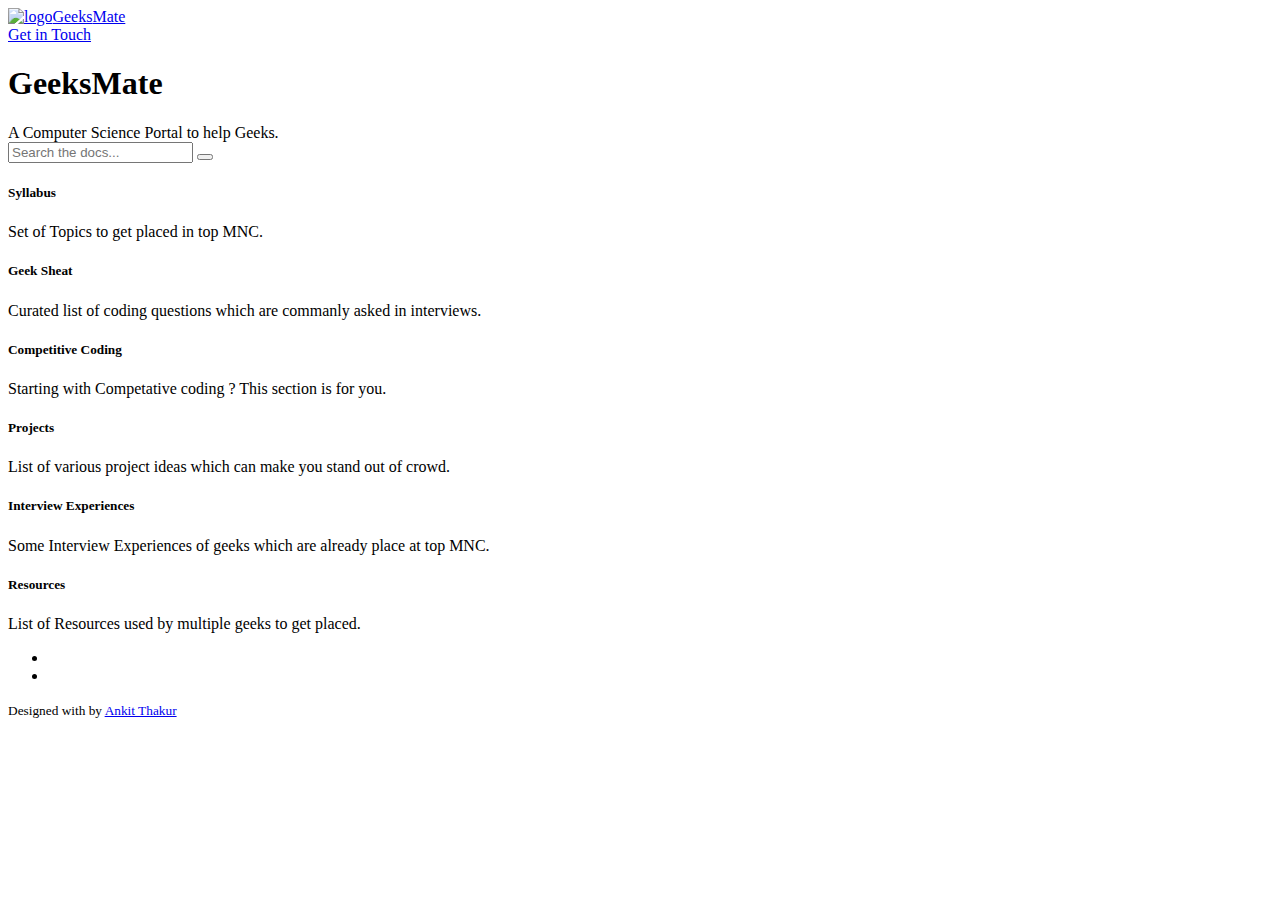
==== index.html @ 450b56af "oops" ====
<!DOCTYPE html>
<html lang="en"> 
<head>
    <title>GeeksMate - A Computer Science Portal</title>
    
    <!-- Meta -->
    <meta charset="utf-8">
    <meta http-equiv="X-UA-Compatible" content="IE=edge">
    <meta name="viewport" content="width=device-width, initial-scale=1.0">
    <meta name="description" content="Bootstrap Documentation Template For Software Developers">
    <meta name="author" content="Xiaoying Riley at 3rd Wave Media">    
    <link rel="shortcut icon" href="favicon.ico"> 
    
    <!-- Google Font -->
    <link href="https://fonts.googleapis.com/css?family=Poppins:300,400,500,600,700&display=swap" rel="stylesheet">
    
    <!-- FontAwesome JS-->
    <script defer src="assets/fontawesome/js/all.min.js"></script>

    <!-- Theme CSS -->  
    <link id="theme-style" rel="stylesheet" href="assets/css/theme.css">

</head> 

<body>    
    <header class="header fixed-top">	    
        <div class="branding docs-branding">
            <div class="container-fluid position-relative py-2">
                <div class="docs-logo-wrapper">
	                <div class="site-logo"><a class="navbar-brand" href="index.html"><img class="logo-icon mr-2" src="assets/images/coderdocs-logo.svg" alt="logo"><span class="logo-text">Geeks<span class="text-alt">Mate</span></span></a></div>    
                </div><!--//docs-logo-wrapper-->
	            <div class="docs-top-utilities d-flex justify-content-end align-items-center">

		            <a href="https://www.linkedin.com/in/ankitthakur00/"  target="_blank" class="btn btn-primary d-none d-lg-flex">Get in Touch</a>
	            </div><!--//docs-top-utilities-->
            </div><!--//container-->
        </div><!--//branding-->
    </header><!--//header-->
    
    
    <div class="page-header theme-bg-dark py-5 text-center position-relative">
	    <div class="theme-bg-shapes-right"></div>
	    <div class="theme-bg-shapes-left"></div>
	    <div class="container">
		    <h1 class="page-heading single-col-max mx-auto">GeeksMate</h1>
		    <div class="page-intro single-col-max mx-auto">A Computer Science Portal to help Geeks.</div>
		    <div class="main-search-box pt-3 d-block mx-auto">
                 <form class="search-form w-100">
		            <input type="text" placeholder="Search the docs..." name="search" class="form-control search-input">
		            <button type="submit" class="btn search-btn" value="Search"><i class="fas fa-search"></i></button>
		        </form>
             </div>
	    </div>
    </div><!--//page-header-->
    <div class="page-content">
	    <div class="container">
		    <div class="docs-overview py-5">
			    <div class="row justify-content-center">
				    <div class="col-12 col-lg-4 py-3">
					    <div class="card shadow-sm">
						    <div class="card-body">
							    <h5 class="card-title mb-3">
								    <span class="theme-icon-holder card-icon-holder mr-2">
								        <i class="fas fa-map-signs"></i>
							        </span><!--//card-icon-holder-->
							        <span class="card-title-text">Syllabus</span>
							    </h5>
							    <div class="card-text">
								    Set of Topics to get placed in top MNC. 
							    </div>
							    <a class="card-link-mask" href="docs-page.html#section-1"></a>
						    </div><!--//card-body-->
					    </div><!--//card-->
				    </div><!--//col-->
				    <div class="col-12 col-lg-4 py-3">
					    <div class="card shadow-sm">
						    <div class="card-body">
							    <h5 class="card-title mb-3">
								    <span class="theme-icon-holder card-icon-holder mr-2">
								        <i class="fas fa-laptop-code"></i>
							        </span><!--//card-icon-holder-->
							        <span class="card-title-text">Geek Sheat</span>
							    </h5>
							    <div class="card-text">
								    Curated list of coding questions which are commanly asked in interviews.
							    </div>
							    <a class="card-link-mask" href="docs-page-cod.html"></a>
						    </div><!--//card-body-->
					    </div><!--//card-->
				    </div><!--//col-->
				    <div class="col-12 col-lg-4 py-3">
					    <div class="card shadow-sm">
						    <div class="card-body">
							    <h5 class="card-title mb-3">
								    <span class="theme-icon-holder card-icon-holder mr-2">
								        <i class="fas fa-laptop-code"></i>
							        </span><!--//card-icon-holder-->
							        <span class="card-title-text">Competitive Coding</span>
							    </h5>
							    <div class="card-text">
								Starting with Competative coding ? This section is for you.						    
								</div>
							    <a class="card-link-mask" href="docs-page.html#section-3"></a>
						    </div><!--//card-body-->
					    </div><!--//card-->
				    </div><!--//col-->
				    <div class="col-12 col-lg-4 py-3">
					    <div class="card shadow-sm">
						    <div class="card-body">
							    <h5 class="card-title mb-3">
									<span class="theme-icon-holder card-icon-holder mr-2">
								        <i class="fas fa-laptop-code"></i>
							        </span><!--//card-icon-holder-->
							        <span class="card-title-text">Projects</span>
							    </h5>
							    <div class="card-text">
								    List of various project ideas which can make you stand out of crowd.						    
								</div>
							    <a class="card-link-mask" href="docs-page -pro.html"></a>
						    </div><!--//card-body-->
					    </div><!--//card-->
				    </div><!--//col-->
				    <div class="col-12 col-lg-4 py-3">
					    <div class="card shadow-sm">
						    <div class="card-body">
							    <h5 class="card-title mb-3">
								    <span class="theme-icon-holder card-icon-holder mr-2">
								        <i class="fas fa-laptop-code"></i>
							        </span><!--//card-icon-holder-->
							        <span class="card-title-text">Interview Experiences</span>
							    </h5>
							    <div class="card-text">
								Some Interview Experiences of geeks which are already place at top MNC.						    
								</div>
							    <a class="card-link-mask" href="docs-page.html#section-5"></a>
						    </div><!--//card-body-->
					    </div><!--//card-->
				    </div><!--//col-->
				    <div class="col-12 col-lg-4 py-3">
					    <div class="card shadow-sm">
						    <div class="card-body">
							    <h5 class="card-title mb-3">
								    <span class="theme-icon-holder card-icon-holder mr-2">
								        <i class="fas fa-laptop-code"></i>
							        </span><!--//card-icon-holder-->
							        <span class="card-title-text">Resources</span>
							    </h5>
							    <div class="card-text">
								    List of Resources used by multiple geeks to get placed.						    
								</div>
							    <a class="card-link-mask" href="docs-page.html#section-6"></a>
						    </div><!--//card-body-->
					    </div><!--//card-->
				    </div><!--//col-->
				    <!--//row-->
		    </div><!--//container-->
		</div><!--//container-->
    </div><!--//page-content-->        
    
    <footer class="footer">

	    <div class="footer-bottom text-center py-5">
		    
		    <ul class="social-list list-unstyled pb-4 mb-0">
			    <li class="list-inline-item"><a href="#"><i class="fab fa-github fa-fw"></i></a></li> 
	            <li class="list-inline-item"><a href="#"><i class="fab fa-twitter fa-fw"></i></a></li>
	        </ul><!--//social-list-->
	        
	        <!--/* This template is free as long as you keep the footer attribution link. If you'd like to use the template without the attribution link, you can buy the commercial license via our website: themes.3rdwavemedia.com Thank you for your support. :) */-->
            <small class="copyright">Designed with <i class="fas fa-heart" style="color: #fb866a;"></i> by <a class="theme-link" href="https://github.com/ankitthakur00" target="_blank">Ankit Thakur</a>
            
	        
	    </div>
	    
    </footer>
       
    <!-- Javascript -->          
    <script src="assets/plugins/jquery-3.4.1.min.js"></script>
    <script src="assets/plugins/popper.min.js"></script>
    <script src="assets/plugins/bootstrap/js/bootstrap.min.js"></script>  

</body>
</html>
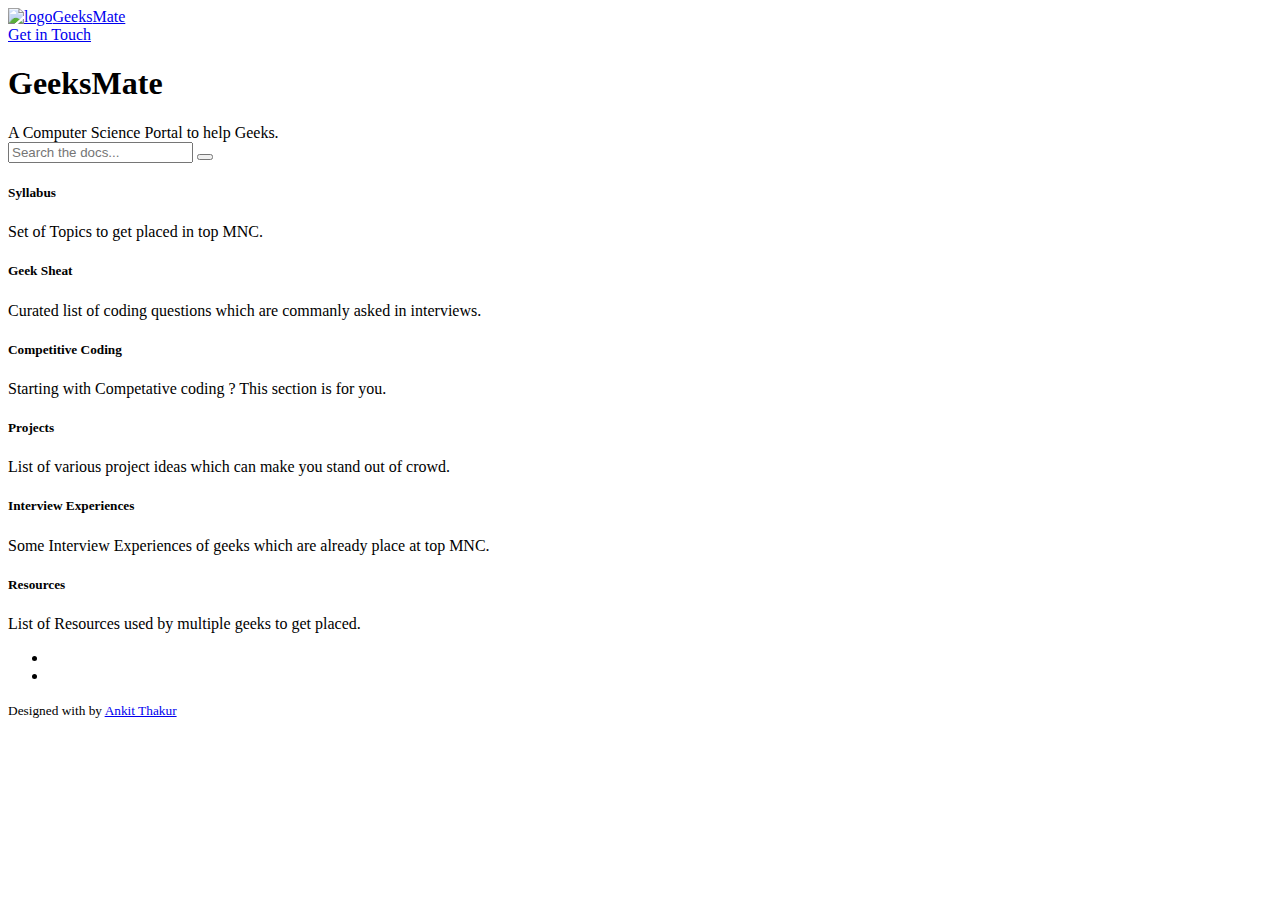
==== commit 32b0d363: "oops" ====
--- a/index.html
+++ b/index.html
@@ -100,7 +100,7 @@
 							    <div class="card-text">
 								Starting with Competative coding ? This section is for you.						    
 								</div>
-							    <a class="card-link-mask" href="docs-page.html#section-3"></a>
+							    <a class="card-link-mask" href="docs-page-cp.html"></a>
 						    </div><!--//card-body-->
 					    </div><!--//card-->
 				    </div><!--//col-->
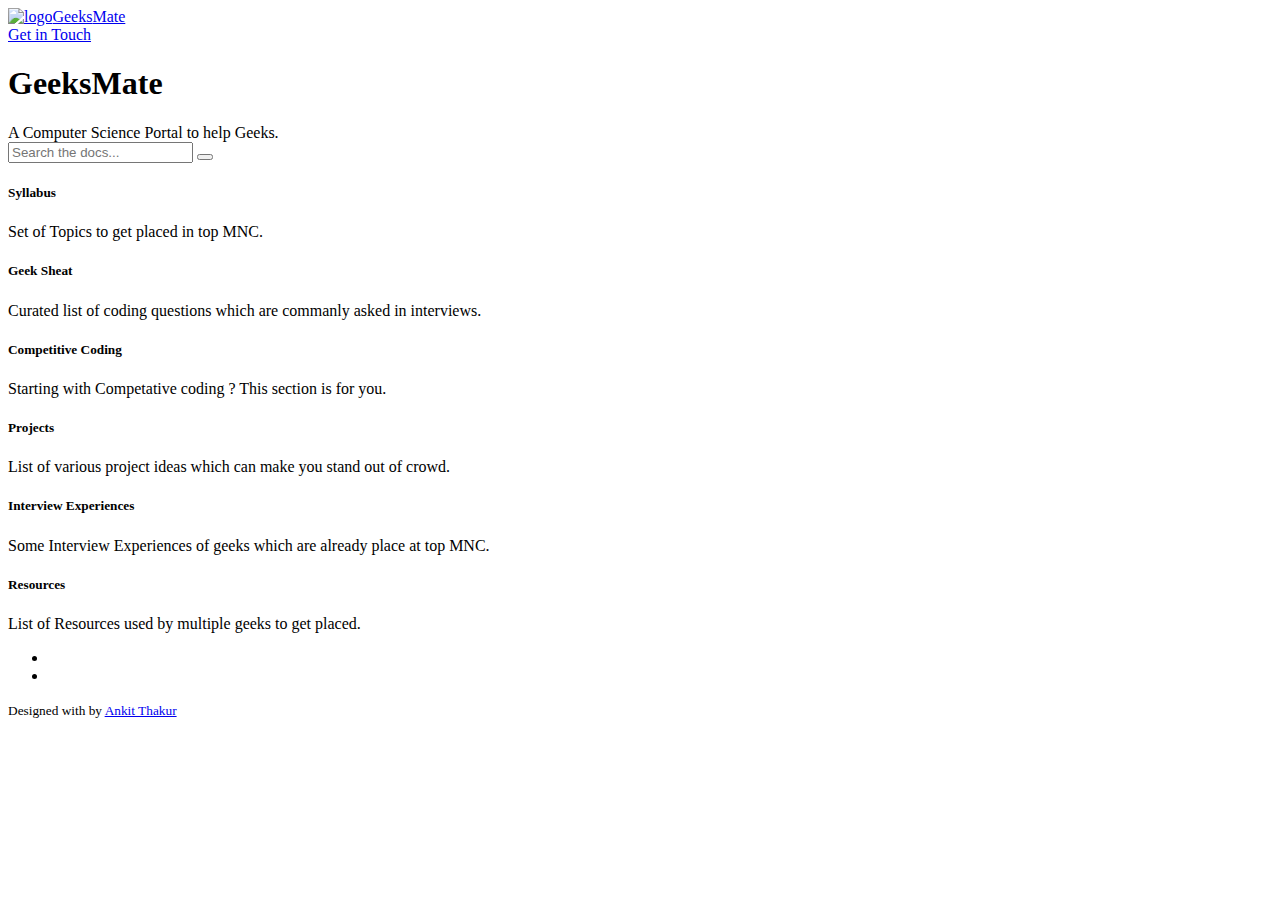
==== commit a6b27a75: "oops" ====
--- a/index.html
+++ b/index.html
@@ -7,8 +7,8 @@
     <meta charset="utf-8">
     <meta http-equiv="X-UA-Compatible" content="IE=edge">
     <meta name="viewport" content="width=device-width, initial-scale=1.0">
-    <meta name="description" content="Bootstrap Documentation Template For Software Developers">
-    <meta name="author" content="Xiaoying Riley at 3rd Wave Media">    
+    <meta name="description" content="A Computer Scienece Portal to help geeks.">
+    <meta name="author" content="Ankit Thakur">    
     <link rel="shortcut icon" href="favicon.ico"> 
     
     <!-- Google Font -->
@@ -100,7 +100,7 @@
 							    <div class="card-text">
 								Starting with Competative coding ? This section is for you.						    
 								</div>
-							    <a class="card-link-mask" href="docs-page-cp.html"></a>
+							    <a class="card-link-mask" href="docs-page cp.html"></a>
 						    </div><!--//card-body-->
 					    </div><!--//card-->
 				    </div><!--//col-->
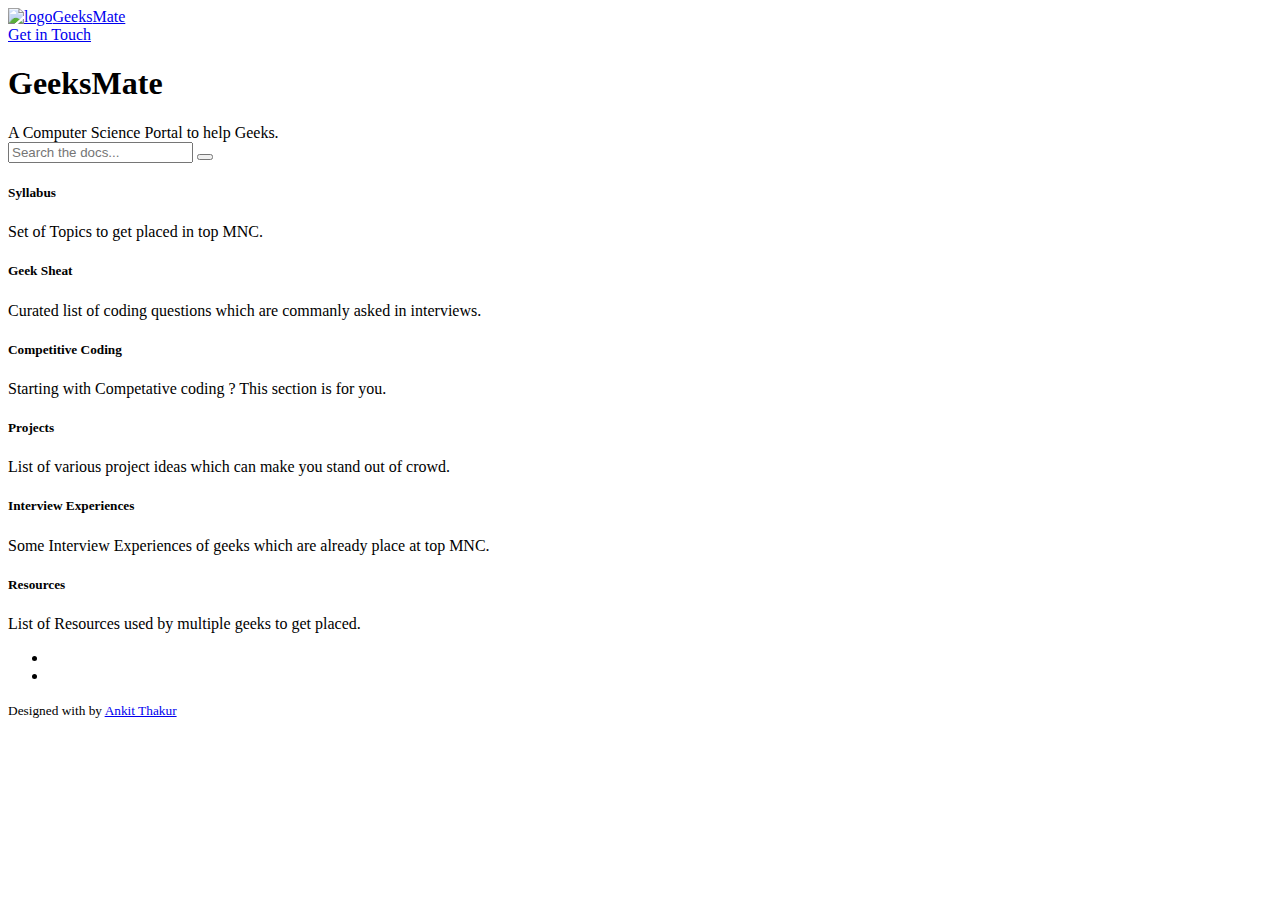
==== commit d46c3b59: "updated comming soon" ====
--- a/index.html
+++ b/index.html
@@ -68,7 +68,7 @@
 							    <div class="card-text">
 								    Set of Topics to get placed in top MNC. 
 							    </div>
-							    <a class="card-link-mask" href="docs-page.html#section-1"></a>
+							    <a class="card-link-mask" href="syllabus.html#section-1"></a>
 						    </div><!--//card-body-->
 					    </div><!--//card-->
 				    </div><!--//col-->
@@ -84,7 +84,7 @@
 							    <div class="card-text">
 								    Curated list of coding questions which are commanly asked in interviews.
 							    </div>
-							    <a class="card-link-mask" href="docs-page-cod.html"></a>
+							    <a class="card-link-mask" href="geeksheat.html"></a>
 						    </div><!--//card-body-->
 					    </div><!--//card-->
 				    </div><!--//col-->
@@ -100,7 +100,7 @@
 							    <div class="card-text">
 								Starting with Competative coding ? This section is for you.						    
 								</div>
-							    <a class="card-link-mask" href="docs-page cp.html"></a>
+							    <a class="card-link-mask" href="comp.html"></a>
 						    </div><!--//card-body-->
 					    </div><!--//card-->
 				    </div><!--//col-->
@@ -116,7 +116,7 @@
 							    <div class="card-text">
 								    List of various project ideas which can make you stand out of crowd.						    
 								</div>
-							    <a class="card-link-mask" href="docs-page -pro.html"></a>
+							    <a class="card-link-mask" href="projects.html"></a>
 						    </div><!--//card-body-->
 					    </div><!--//card-->
 				    </div><!--//col-->
@@ -132,7 +132,7 @@
 							    <div class="card-text">
 								Some Interview Experiences of geeks which are already place at top MNC.						    
 								</div>
-							    <a class="card-link-mask" href="docs-page.html#section-5"></a>
+							    <a class="card-link-mask" href="comsoon.html"></a>
 						    </div><!--//card-body-->
 					    </div><!--//card-->
 				    </div><!--//col-->
@@ -148,7 +148,7 @@
 							    <div class="card-text">
 								    List of Resources used by multiple geeks to get placed.						    
 								</div>
-							    <a class="card-link-mask" href="docs-page.html#section-6"></a>
+							    <a class="card-link-mask" href="docs-page-res.html"></a>
 						    </div><!--//card-body-->
 					    </div><!--//card-->
 				    </div><!--//col-->
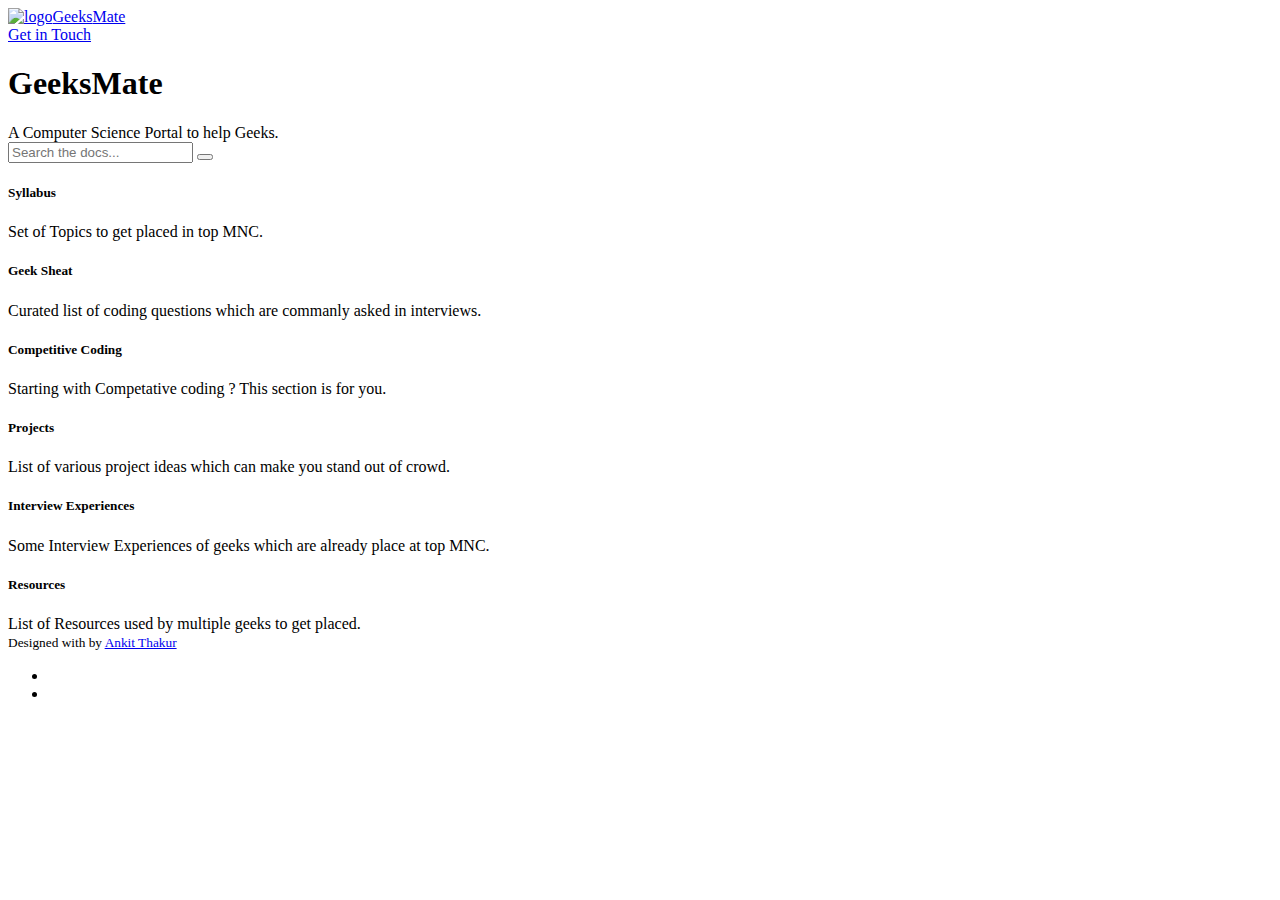
==== commit 5f6b126f: "updated comming soon" ====
--- a/index.html
+++ b/index.html
@@ -156,23 +156,15 @@
 		    </div><!--//container-->
 		</div><!--//container-->
     </div><!--//page-content-->        
-    
-    <footer class="footer">
-
-	    <div class="footer-bottom text-center py-5">
-		    
-		    <ul class="social-list list-unstyled pb-4 mb-0">
-			    <li class="list-inline-item"><a href="#"><i class="fab fa-github fa-fw"></i></a></li> 
-	            <li class="list-inline-item"><a href="#"><i class="fab fa-twitter fa-fw"></i></a></li>
-	        </ul><!--//social-list-->
-	        
-	        <!--/* This template is free as long as you keep the footer attribution link. If you'd like to use the template without the attribution link, you can buy the commercial license via our website: themes.3rdwavemedia.com Thank you for your support. :) */-->
-            <small class="copyright">Designed with <i class="fas fa-heart" style="color: #fb866a;"></i> by <a class="theme-link" href="https://github.com/ankitthakur00" target="_blank">Ankit Thakur</a>
-            
-	        
-	    </div>
-	    
-    </footer>
+	<footer class="footer">
+		<div class="container text-center py-5">
+				<small class="copyright">Designed with <i class="fas fa-heart" style="color: #fb866a;"></i> by <a class="theme-link" href="http://themes.3rdwavemedia.com" target="_blank">Ankit Thakur</a></small>
+			<ul class="social-list list-unstyled pt-4 mb-0">
+				<li class="list-inline-item"><a href="https://github.com/ankitthakur00" target="_blank"><i class="fab fa-github fa-fw"></i></a></li> 
+				<li class="list-inline-item"><a href="https://twitter.com/iamankiitt" target="_blank"><i class="fab fa-twitter fa-fw"></i></a></li>	
+			</ul><!--//social-list-->
+		</div>
+	</footer>
        
     <!-- Javascript -->          
     <script src="assets/plugins/jquery-3.4.1.min.js"></script>
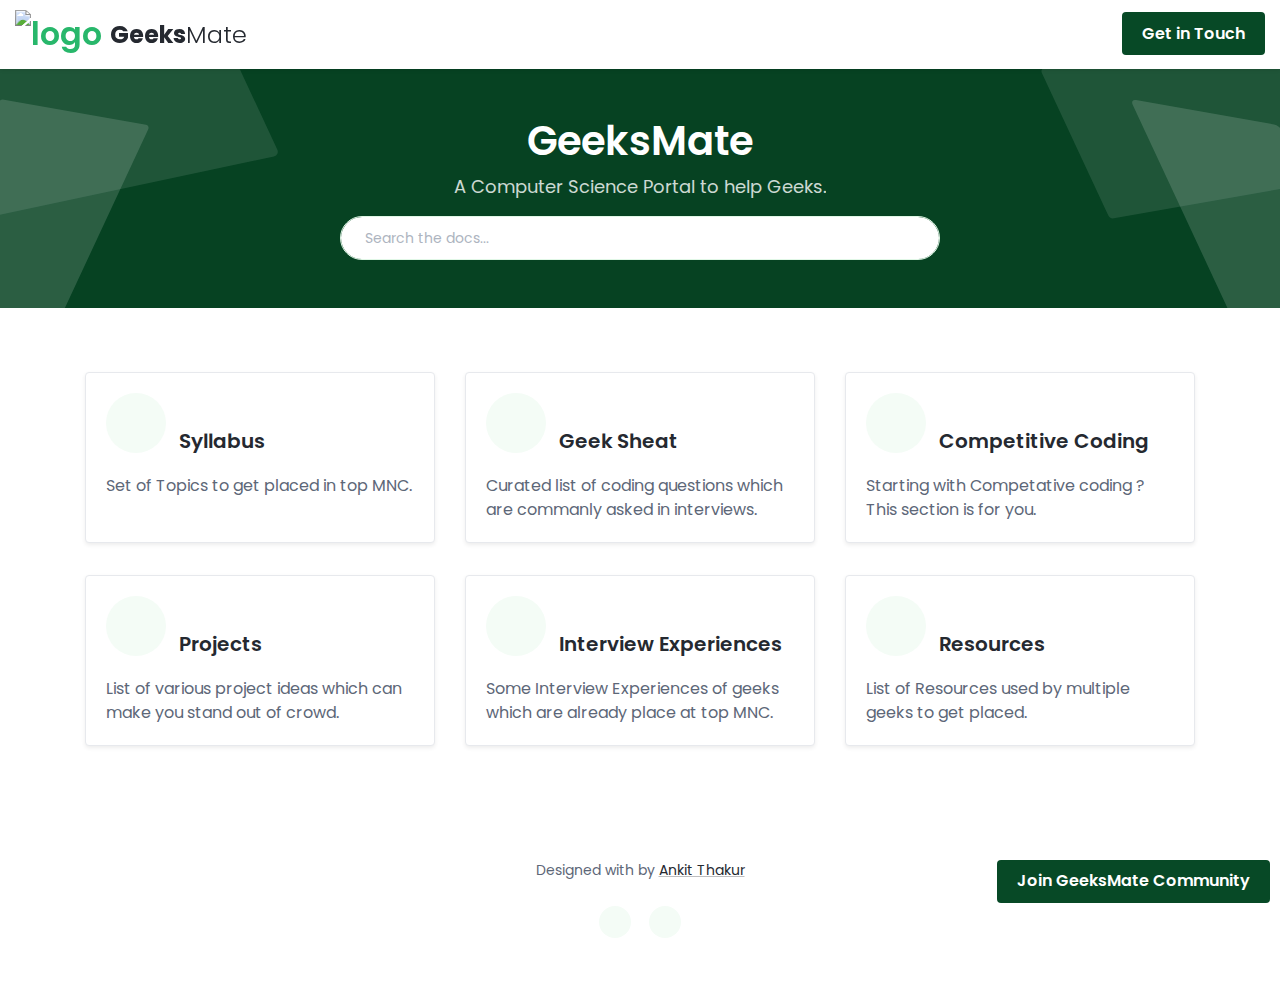
==== commit 2d0d4a2b: "updated colors and join community button" ====
--- a/index.html
+++ b/index.html
@@ -155,7 +155,34 @@
 				    <!--//row-->
 		    </div><!--//container-->
 		</div><!--//container-->
-    </div><!--//page-content-->        
+	</div><!--//page-content-->   
+	
+	<div id="mybutton">
+		<button class="btn btn-primary d-none d-lg-flex" data-toggle="modal" data-target="#myModal">Join GeeksMate Community</button>
+	</div>
+	
+	<div class="modal fade" id="myModal" tabindex="-1" role="dialog" aria-labelledby="exampleModalLabel" aria-hidden="true">
+		<div class="modal-dialog modal-dialog-centered" role="document">
+		  <div class="modal-content">
+			<div class="modal-header">
+			  <h5 class="modal-title" id="exampleModalLabel">Hey There !!</h5>
+			  <button type="button" class="close" data-dismiss="modal" aria-label="Close">
+				<span aria-hidden="true">&times;</span>
+			  </button>
+			</div>
+			<div class="modal-body">
+				Join  GeeksMate Community to get latest updates as well as give suggestions to make 
+				geeksmate better.
+			</div>
+			<div class="modal-footer">
+			  <button type="button" class="btn btn-secondary" data-dismiss="modal">Close</button>
+			  <a href="https://t.me/joinchat/Kq6vXBxi-J0o7mvyIJhKPg" class="btn btn-primary d-none d-lg-flex" target="_blank">Join Now</a>
+			</div>
+		  </div>
+		</div>
+	  </div>
+
+
 	<footer class="footer">
 		<div class="container text-center py-5">
 				<small class="copyright">Designed with <i class="fas fa-heart" style="color: #fb866a;"></i> by <a class="theme-link" href="http://themes.3rdwavemedia.com" target="_blank">Ankit Thakur</a></small>
--- a/assets/css/theme.css
+++ b/assets/css/theme.css
@@ -0,0 +1,13 @@
+
+ */:root{--blue: #007bff;--indigo: #6610f2;--purple: #6f42c1;--pink: #e83e8c;--red: #dc3545;--orange: #fd7e14;--yellow: #ffc107;--green: #28a745;--teal: #20c997;--cyan: #17a2b8;--white: #fff;--gray: #adb4c0;--gray-dark: #747f94;--primary: #28b76b;--secondary: #5d6778;--success: #5cb377;--info: #5b99ea;--warning: #EEBF41;--danger: #d26d69;--light: #fff;--dark: #747f94;--breakpoint-xs: 0;--breakpoint-sm: 576px;--breakpoint-md: 768px;--breakpoint-lg: 992px;--breakpoint-xl: 1200px;--font-family-sans-serif: -apple-system, BlinkMacSystemFont, "Segoe UI", Roboto, "Helvetica Neue", Arial, "Noto Sans", sans-serif, "Apple Color Emoji", "Segoe UI Emoji", "Segoe UI Symbol", "Noto Color Emoji";--font-family-monospace: SFMono-Regular, Menlo, Monaco, Consolas, "Liberation Mono", "Courier New", monospace}*,*::before,*::after{box-sizing:border-box}html{font-family:sans-serif;line-height:1.15;-webkit-text-size-adjust:100%;-webkit-tap-highlight-color:rgba(0,0,0,0)}article,aside,figcaption,figure,footer,header,hgroup,main,nav,section{display:block}body{margin:0;font-family:-apple-system,BlinkMacSystemFont,"Segoe UI",Roboto,"Helvetica Neue",Arial,"Noto Sans",sans-serif,"Apple Color Emoji","Segoe UI Emoji","Segoe UI Symbol","Noto Color Emoji";font-size:1rem;font-weight:400;line-height:1.5;color:#252930;text-align:left;background-color:#fff}[tabindex="-1"]:focus:not(:focus-visible){outline:0 !important}hr{box-sizing:content-box;height:0;overflow:visible}h1,h2,h3,h4,h5,h6{margin-top:0;margin-bottom:.5rem}p{margin-top:0;margin-bottom:1rem}abbr[title],abbr[data-original-title]{text-decoration:underline;-webkit-text-decoration:underline dotted;text-decoration:underline dotted;cursor:help;border-bottom:0;-webkit-text-decoration-skip-ink:none;text-decoration-skip-ink:none}address{margin-bottom:1rem;font-style:normal;line-height:inherit}ol,ul,dl{margin-top:0;margin-bottom:1rem}ol ol,ul ul,ol ul,ul ol{margin-bottom:0}dt{font-weight:700}dd{margin-bottom:.5rem;margin-left:0}blockquote{margin:0 0 1rem}b,strong{font-weight:bolder}small{font-size:80%}sub,sup{position:relative;font-size:75%;line-height:0;vertical-align:baseline}sub{bottom:-.25em}sup{top:-.5em}a{color:#28b76b;text-decoration:none;background-color:transparent}a:hover{color:#1a7846;text-decoration:underline}a:not([href]){color:inherit;text-decoration:none}a:not([href]):hover{color:inherit;text-decoration:none}pre,code,kbd,samp{font-family:SFMono-Regular,Menlo,Monaco,Consolas,"Liberation Mono","Courier New",monospace;font-size:1em}pre{margin-top:0;margin-bottom:1rem;overflow:auto}figure{margin:0 0 1rem}img{vertical-align:middle;border-style:none}svg{overflow:hidden;vertical-align:middle}table{border-collapse:collapse}caption{padding-top:.75rem;padding-bottom:.75rem;color:#adb4c0;text-align:left;caption-side:bottom}th{text-align:inherit}label{display:inline-block;margin-bottom:.5rem}button{border-radius:0}button:focus{outline:1px dotted;outline:5px auto -webkit-focus-ring-color}input,button,select,optgroup,textarea{margin:0;font-family:inherit;font-size:inherit;line-height:inherit}button,input{overflow:visible}button,select{text-transform:none}select{word-wrap:normal}button,[type="button"],[type="reset"],[type="submit"]{-webkit-appearance:button}button:not(:disabled),[type="button"]:not(:disabled),[type="reset"]:not(:disabled),[type="submit"]:not(:disabled){cursor:pointer}button::-moz-focus-inner,[type="button"]::-moz-focus-inner,[type="reset"]::-moz-focus-inner,[type="submit"]::-moz-focus-inner{padding:0;border-style:none}input[type="radio"],input[type="checkbox"]{box-sizing:border-box;padding:0}input[type="date"],input[type="time"],input[type="datetime-local"],input[type="month"]{-webkit-appearance:listbox}textarea{overflow:auto;resize:vertical}fieldset{min-width:0;padding:0;margin:0;border:0}legend{display:block;width:100%;max-width:100%;padding:0;margin-bottom:.5rem;font-size:1.5rem;line-height:inherit;color:inherit;white-space:normal}progress{vertical-align:baseline}[type="number"]::-webkit-inner-spin-button,[type="number"]::-webkit-outer-spin-button{height:auto}[type="search"]{outline-offset:-2px;-webkit-appearance:none}[type="search"]::-webkit-search-decoration{-webkit-appearance:none}::-webkit-file-upload-button{font:inherit;-webkit-appearance:button}output{display:inline-block}summary{display:list-item;cursor:pointer}template{display:none}[hidden]{display:none !important}h1,h2,h3,h4,h5,h6,.h1,.h2,.h3,.h4,.h5,.h6{margin-bottom:.5rem;font-weight:500;line-height:1.2}h1,.h1{font-size:2.5rem}h2,.h2{font-size:2rem}h3,.h3{font-size:1.75rem}h4,.h4{font-size:1.5rem}h5,.h5{font-size:1.25rem}h6,.h6{font-size:1rem}.lead{font-size:1.25rem;font-weight:300}.display-1{font-size:6rem;font-weight:300;line-height:1.2}.display-2{font-size:5.5rem;font-weight:300;line-height:1.2}.display-3{font-size:4.5rem;font-weight:300;line-height:1.2}.display-4{font-size:3.5rem;font-weight:300;line-height:1.2}hr{margin-top:1rem;margin-bottom:1rem;border:0;border-top:1px solid rgba(0,0,0,0.1)}small,.small{font-size:80%;font-weight:400}mark,.mark{padding:.2em;background-color:#fcf8e3}.list-unstyled{padding-left:0;list-style:none}.list-inline{padding-left:0;list-style:none}.list-inline-item{display:inline-block}.list-inline-item:not(:last-child){margin-right:.5rem}.initialism{font-size:90%;text-transform:uppercase}.blockquote{margin-bottom:1rem;font-size:1.25rem}.blockquote-footer{display:block;font-size:80%;color:#adb4c0}.blockquote-footer::before{content:"\2014\00A0"}.img-fluid{max-width:100%;height:auto}.img-thumbnail{padding:.25rem;background-color:#fff;border:1px solid #e7e9ed;border-radius:.25rem;max-width:100%;height:auto}.figure{display:inline-block}.figure-img{margin-bottom:.5rem;line-height:1}.figure-caption{font-size:90%;color:#adb4c0}code{font-size:87.5%;color:#e83e8c;word-wrap:break-word}a>code{color:inherit}kbd{padding:.2rem .4rem;font-size:87.5%;color:#fff;background-color:#252930;border-radius:.2rem}kbd kbd{padding:0;font-size:100%;font-weight:700}pre{display:block;font-size:87.5%;color:#252930}pre code{font-size:inherit;color:inherit;word-break:normal}.pre-scrollable{max-height:340px;overflow-y:scroll}.container{width:100%;padding-right:15px;padding-left:15px;margin-right:auto;margin-left:auto}@media (min-width: 576px){.container{max-width:540px}}@media (min-width: 768px){.container{max-width:720px}}@media (min-width: 992px){.container{max-width:960px}}@media (min-width: 1200px){.container{max-width:1140px}}.container-fluid,.container-xl,.container-lg,.container-md,.container-sm{width:100%;padding-right:15px;padding-left:15px;margin-right:auto;margin-left:auto}@media (min-width: 576px){.container-sm,.container{max-width:540px}}@media (min-width: 768px){.container-md,.container-sm,.container{max-width:720px}}@media (min-width: 992px){.container-lg,.container-md,.container-sm,.container{max-width:960px}}@media (min-width: 1200px){.container-xl,.container-lg,.container-md,.container-sm,.container{max-width:1140px}}.row{display:flex;flex-wrap:wrap;margin-right:-15px;margin-left:-15px}.no-gutters{margin-right:0;margin-left:0}.no-gutters>.col,.no-gutters>[class*="col-"]{padding-right:0;padding-left:0}.col-xl,.col-xl-auto,.col-xl-12,.col-xl-11,.col-xl-10,.col-xl-9,.col-xl-8,.col-xl-7,.col-xl-6,.col-xl-5,.col-xl-4,.col-xl-3,.col-xl-2,.col-xl-1,.col-lg,.col-lg-auto,.col-lg-12,.col-lg-11,.col-lg-10,.col-lg-9,.col-lg-8,.col-lg-7,.col-lg-6,.col-lg-5,.col-lg-4,.col-lg-3,.col-lg-2,.col-lg-1,.col-md,.col-md-auto,.col-md-12,.col-md-11,.col-md-10,.col-md-9,.col-md-8,.col-md-7,.col-md-6,.col-md-5,.col-md-4,.col-md-3,.col-md-2,.col-md-1,.col-sm,.col-sm-auto,.col-sm-12,.col-sm-11,.col-sm-10,.col-sm-9,.col-sm-8,.col-sm-7,.col-sm-6,.col-sm-5,.col-sm-4,.col-sm-3,.col-sm-2,.col-sm-1,.col,.col-auto,.col-12,.col-11,.col-10,.col-9,.col-8,.col-7,.col-6,.col-5,.col-4,.col-3,.col-2,.col-1{position:relative;width:100%;padding-right:15px;padding-left:15px}.col{flex-basis:0;flex-grow:1;max-width:100%}.row-cols-1>*{flex:0 0 100%;max-width:100%}.row-cols-2>*{flex:0 0 50%;max-width:50%}.row-cols-3>*{flex:0 0 33.3333333333%;max-width:33.3333333333%}.row-cols-4>*{flex:0 0 25%;max-width:25%}.row-cols-5>*{flex:0 0 20%;max-width:20%}.row-cols-6>*{flex:0 0 16.6666666667%;max-width:16.6666666667%}.col-auto{flex:0 0 auto;width:auto;max-width:100%}.col-1{flex:0 0 8.3333333333%;max-width:8.3333333333%}.col-2{flex:0 0 16.6666666667%;max-width:16.6666666667%}.col-3{flex:0 0 25%;max-width:25%}.col-4{flex:0 0 33.3333333333%;max-width:33.3333333333%}.col-5{flex:0 0 41.6666666667%;max-width:41.6666666667%}.col-6{flex:0 0 50%;max-width:50%}.col-7{flex:0 0 58.3333333333%;max-width:58.3333333333%}.col-8{flex:0 0 66.6666666667%;max-width:66.6666666667%}.col-9{flex:0 0 75%;max-width:75%}.col-10{flex:0 0 83.3333333333%;max-width:83.3333333333%}.col-11{flex:0 0 91.6666666667%;max-width:91.6666666667%}.col-12{flex:0 0 100%;max-width:100%}.order-first{order:-1}.order-last{order:13}.order-0{order:0}.order-1{order:1}.order-2{order:2}.order-3{order:3}.order-4{order:4}.order-5{order:5}.order-6{order:6}.order-7{order:7}.order-8{order:8}.order-9{order:9}.order-10{order:10}.order-11{order:11}.order-12{order:12}.offset-1{margin-left:8.3333333333%}.offset-2{margin-left:16.6666666667%}.offset-3{margin-left:25%}.offset-4{margin-left:33.3333333333%}.offset-5{margin-left:41.6666666667%}.offset-6{margin-left:50%}.offset-7{margin-left:58.3333333333%}.offset-8{margin-left:66.6666666667%}.offset-9{margin-left:75%}.offset-10{margin-left:83.3333333333%}.offset-11{margin-left:91.6666666667%}@media (min-width: 576px){.col-sm{flex-basis:0;flex-grow:1;max-width:100%}.row-cols-sm-1>*{flex:0 0 100%;max-width:100%}.row-cols-sm-2>*{flex:0 0 50%;max-width:50%}.row-cols-sm-3>*{flex:0 0 33.3333333333%;max-width:33.3333333333%}.row-cols-sm-4>*{flex:0 0 25%;max-width:25%}.row-cols-sm-5>*{flex:0 0 20%;max-width:20%}.row-cols-sm-6>*{flex:0 0 16.6666666667%;max-width:16.6666666667%}.col-sm-auto{flex:0 0 auto;width:auto;max-width:100%}.col-sm-1{flex:0 0 8.3333333333%;max-width:8.3333333333%}.col-sm-2{flex:0 0 16.6666666667%;max-width:16.6666666667%}.col-sm-3{flex:0 0 25%;max-width:25%}.col-sm-4{flex:0 0 33.3333333333%;max-width:33.3333333333%}.col-sm-5{flex:0 0 41.6666666667%;max-width:41.6666666667%}.col-sm-6{flex:0 0 50%;max-width:50%}.col-sm-7{flex:0 0 58.3333333333%;max-width:58.3333333333%}.col-sm-8{flex:0 0 66.6666666667%;max-width:66.6666666667%}.col-sm-9{flex:0 0 75%;max-width:75%}.col-sm-10{flex:0 0 83.3333333333%;max-width:83.3333333333%}.col-sm-11{flex:0 0 91.6666666667%;max-width:91.6666666667%}.col-sm-12{flex:0 0 100%;max-width:100%}.order-sm-first{order:-1}.order-sm-last{order:13}.order-sm-0{order:0}.order-sm-1{order:1}.order-sm-2{order:2}.order-sm-3{order:3}.order-sm-4{order:4}.order-sm-5{order:5}.order-sm-6{order:6}.order-sm-7{order:7}.order-sm-8{order:8}.order-sm-9{order:9}.order-sm-10{order:10}.order-sm-11{order:11}.order-sm-12{order:12}.offset-sm-0{margin-left:0}.offset-sm-1{margin-left:8.3333333333%}.offset-sm-2{margin-left:16.6666666667%}.offset-sm-3{margin-left:25%}.offset-sm-4{margin-left:33.3333333333%}.offset-sm-5{margin-left:41.6666666667%}.offset-sm-6{margin-left:50%}.offset-sm-7{margin-left:58.3333333333%}.offset-sm-8{margin-left:66.6666666667%}.offset-sm-9{margin-left:75%}.offset-sm-10{margin-left:83.3333333333%}.offset-sm-11{margin-left:91.6666666667%}}@media (min-width: 768px){.col-md{flex-basis:0;flex-grow:1;max-width:100%}.row-cols-md-1>*{flex:0 0 100%;max-width:100%}.row-cols-md-2>*{flex:0 0 50%;max-width:50%}.row-cols-md-3>*{flex:0 0 33.3333333333%;max-width:33.3333333333%}.row-cols-md-4>*{flex:0 0 25%;max-width:25%}.row-cols-md-5>*{flex:0 0 20%;max-width:20%}.row-cols-md-6>*{flex:0 0 16.6666666667%;max-width:16.6666666667%}.col-md-auto{flex:0 0 auto;width:auto;max-width:100%}.col-md-1{flex:0 0 8.3333333333%;max-width:8.3333333333%}.col-md-2{flex:0 0 16.6666666667%;max-width:16.6666666667%}.col-md-3{flex:0 0 25%;max-width:25%}.col-md-4{flex:0 0 33.3333333333%;max-width:33.3333333333%}.col-md-5{flex:0 0 41.6666666667%;max-width:41.6666666667%}.col-md-6{flex:0 0 50%;max-width:50%}.col-md-7{flex:0 0 58.3333333333%;max-width:58.3333333333%}.col-md-8{flex:0 0 66.6666666667%;max-width:66.6666666667%}.col-md-9{flex:0 0 75%;max-width:75%}.col-md-10{flex:0 0 83.3333333333%;max-width:83.3333333333%}.col-md-11{flex:0 0 91.6666666667%;max-width:91.6666666667%}.col-md-12{flex:0 0 100%;max-width:100%}.order-md-first{order:-1}.order-md-last{order:13}.order-md-0{order:0}.order-md-1{order:1}.order-md-2{order:2}.order-md-3{order:3}.order-md-4{order:4}.order-md-5{order:5}.order-md-6{order:6}.order-md-7{order:7}.order-md-8{order:8}.order-md-9{order:9}.order-md-10{order:10}.order-md-11{order:11}.order-md-12{order:12}.offset-md-0{margin-left:0}.offset-md-1{margin-left:8.3333333333%}.offset-md-2{margin-left:16.6666666667%}.offset-md-3{margin-left:25%}.offset-md-4{margin-left:33.3333333333%}.offset-md-5{margin-left:41.6666666667%}.offset-md-6{margin-left:50%}.offset-md-7{margin-left:58.3333333333%}.offset-md-8{margin-left:66.6666666667%}.offset-md-9{margin-left:75%}.offset-md-10{margin-left:83.3333333333%}.offset-md-11{margin-left:91.6666666667%}}@media (min-width: 992px){.col-lg{flex-basis:0;flex-grow:1;max-width:100%}.row-cols-lg-1>*{flex:0 0 100%;max-width:100%}.row-cols-lg-2>*{flex:0 0 50%;max-width:50%}.row-cols-lg-3>*{flex:0 0 33.3333333333%;max-width:33.3333333333%}.row-cols-lg-4>*{flex:0 0 25%;max-width:25%}.row-cols-lg-5>*{flex:0 0 20%;max-width:20%}.row-cols-lg-6>*{flex:0 0 16.6666666667%;max-width:16.6666666667%}.col-lg-auto{flex:0 0 auto;width:auto;max-width:100%}.col-lg-1{flex:0 0 8.3333333333%;max-width:8.3333333333%}.col-lg-2{flex:0 0 16.6666666667%;max-width:16.6666666667%}.col-lg-3{flex:0 0 25%;max-width:25%}.col-lg-4{flex:0 0 33.3333333333%;max-width:33.3333333333%}.col-lg-5{flex:0 0 41.6666666667%;max-width:41.6666666667%}.col-lg-6{flex:0 0 50%;max-width:50%}.col-lg-7{flex:0 0 58.3333333333%;max-width:58.3333333333%}.col-lg-8{flex:0 0 66.6666666667%;max-width:66.6666666667%}.col-lg-9{flex:0 0 75%;max-width:75%}.col-lg-10{flex:0 0 83.3333333333%;max-width:83.3333333333%}.col-lg-11{flex:0 0 91.6666666667%;max-width:91.6666666667%}.col-lg-12{flex:0 0 100%;max-width:100%}.order-lg-first{order:-1}.order-lg-last{order:13}.order-lg-0{order:0}.order-lg-1{order:1}.order-lg-2{order:2}.order-lg-3{order:3}.order-lg-4{order:4}.order-lg-5{order:5}.order-lg-6{order:6}.order-lg-7{order:7}.order-lg-8{order:8}.order-lg-9{order:9}.order-lg-10{order:10}.order-lg-11{order:11}.order-lg-12{order:12}.offset-lg-0{margin-left:0}.offset-lg-1{margin-left:8.3333333333%}.offset-lg-2{margin-left:16.6666666667%}.offset-lg-3{margin-left:25%}.offset-lg-4{margin-left:33.3333333333%}.offset-lg-5{margin-left:41.6666666667%}.offset-lg-6{margin-left:50%}.offset-lg-7{margin-left:58.3333333333%}.offset-lg-8{margin-left:66.6666666667%}.offset-lg-9{margin-left:75%}.offset-lg-10{margin-left:83.3333333333%}.offset-lg-11{margin-left:91.6666666667%}}@media (min-width: 1200px){.col-xl{flex-basis:0;flex-grow:1;max-width:100%}.row-cols-xl-1>*{flex:0 0 100%;max-width:100%}.row-cols-xl-2>*{flex:0 0 50%;max-width:50%}.row-cols-xl-3>*{flex:0 0 33.3333333333%;max-width:33.3333333333%}.row-cols-xl-4>*{flex:0 0 25%;max-width:25%}.row-cols-xl-5>*{flex:0 0 20%;max-width:20%}.row-cols-xl-6>*{flex:0 0 16.6666666667%;max-width:16.6666666667%}.col-xl-auto{flex:0 0 auto;width:auto;max-width:100%}.col-xl-1{flex:0 0 8.3333333333%;max-width:8.3333333333%}.col-xl-2{flex:0 0 16.6666666667%;max-width:16.6666666667%}.col-xl-3{flex:0 0 25%;max-width:25%}.col-xl-4{flex:0 0 33.3333333333%;max-width:33.3333333333%}.col-xl-5{flex:0 0 41.6666666667%;max-width:41.6666666667%}.col-xl-6{flex:0 0 50%;max-width:50%}.col-xl-7{flex:0 0 58.3333333333%;max-width:58.3333333333%}.col-xl-8{flex:0 0 66.6666666667%;max-width:66.6666666667%}.col-xl-9{flex:0 0 75%;max-width:75%}.col-xl-10{flex:0 0 83.3333333333%;max-width:83.3333333333%}.col-xl-11{flex:0 0 91.6666666667%;max-width:91.6666666667%}.col-xl-12{flex:0 0 100%;max-width:100%}.order-xl-first{order:-1}.order-xl-last{order:13}.order-xl-0{order:0}.order-xl-1{order:1}.order-xl-2{order:2}.order-xl-3{order:3}.order-xl-4{order:4}.order-xl-5{order:5}.order-xl-6{order:6}.order-xl-7{order:7}.order-xl-8{order:8}.order-xl-9{order:9}.order-xl-10{order:10}.order-xl-11{order:11}.order-xl-12{order:12}.offset-xl-0{margin-left:0}.offset-xl-1{margin-left:8.3333333333%}.offset-xl-2{margin-left:16.6666666667%}.offset-xl-3{margin-left:25%}.offset-xl-4{margin-left:33.3333333333%}.offset-xl-5{margin-left:41.6666666667%}.offset-xl-6{margin-left:50%}.offset-xl-7{margin-left:58.3333333333%}.offset-xl-8{margin-left:66.6666666667%}.offset-xl-9{margin-left:75%}.offset-xl-10{margin-left:83.3333333333%}.offset-xl-11{margin-left:91.6666666667%}}.table{width:100%;margin-bottom:1rem;color:#252930}.table th,.table td{padding:.75rem;vertical-align:top;border-top:1px solid #e7e9ed}.table thead th{vertical-align:bottom;border-bottom:2px solid #e7e9ed}.table tbody+tbody{border-top:2px solid #e7e9ed}.table-sm th,.table-sm td{padding:.3rem}.table-bordered{border:1px solid #e7e9ed}.table-bordered th,.table-bordered td{border:1px solid #e7e9ed}.table-bordered thead th,.table-bordered thead td{border-bottom-width:2px}.table-borderless th,.table-borderless td,.table-borderless thead th,.table-borderless tbody+tbody{border:0}.table-striped tbody tr:nth-of-type(odd){background-color:rgba(0,0,0,0.05)}.table-hover tbody tr:hover{color:#252930;background-color:rgba(0,0,0,0.075)}.table-primary,.table-primary>th,.table-primary>td{background-color:#c3ebd6}.table-primary th,.table-primary td,.table-primary thead th,.table-primary tbody+tbody{border-color:#8fdab2}.table-hover .table-primary:hover{background-color:#b0e5c9}.table-hover .table-primary:hover>td,.table-hover .table-primary:hover>th{background-color:#b0e5c9}.table-secondary,.table-secondary>th,.table-secondary>td{background-color:#d2d4d9}.table-secondary th,.table-secondary td,.table-secondary thead th,.table-secondary tbody+tbody{border-color:#abb0b9}.table-hover .table-secondary:hover{background-color:#c4c7cd}.table-hover .table-secondary:hover>td,.table-hover .table-secondary:hover>th{background-color:#c4c7cd}.table-success,.table-success>th,.table-success>td{background-color:#d1ead9}.table-success th,.table-success td,.table-success thead th,.table-success tbody+tbody{border-color:#aad7b8}.table-hover .table-success:hover{background-color:#bfe2cb}.table-hover .table-success:hover>td,.table-hover .table-success:hover>th{background-color:#bfe2cb}.table-info,.table-info>th,.table-info>td{background-color:#d1e2f9}.table-info th,.table-info td,.table-info thead th,.table-info tbody+tbody{border-color:#aacaf4}.table-hover .table-info:hover{background-color:#bad4f6}.table-hover .table-info:hover>td,.table-hover .table-info:hover>th{background-color:#bad4f6}.table-warning,.table-warning>th,.table-warning>td{background-color:#faedca}.table-warning th,.table-warning td,.table-warning thead th,.table-warning tbody+tbody{border-color:#f6de9c}.table-hover .table-warning:hover{background-color:#f8e5b3}.table-hover .table-warning:hover>td,.table-hover .table-warning:hover>th{background-color:#f8e5b3}.table-danger,.table-danger>th,.table-danger>td{background-color:#f2d6d5}.table-danger th,.table-danger td,.table-danger thead th,.table-danger tbody+tbody{border-color:#e8b3b1}.table-hover .table-danger:hover{background-color:#ecc3c2}.table-hover .table-danger:hover>td,.table-hover .table-danger:hover>th{background-color:#ecc3c2}.table-light,.table-light>th,.table-light>td{background-color:#fff}.table-light th,.table-light td,.table-light thead th,.table-light tbody+tbody{border-color:#fff}.table-hover .table-light:hover{background-color:#f2f2f2}.table-hover .table-light:hover>td,.table-hover .table-light:hover>th{background-color:#f2f2f2}.table-dark,.table-dark>th,.table-dark>td{background-color:#d8dbe1}.table-dark th,.table-dark td,.table-dark thead th,.table-dark tbody+tbody{border-color:#b7bdc7}.table-hover .table-dark:hover{background-color:#caced6}.table-hover .table-dark:hover>td,.table-hover .table-dark:hover>th{background-color:#caced6}.table-active,.table-active>th,.table-active>td{background-color:rgba(0,0,0,0.075)}.table-hover .table-active:hover{background-color:rgba(0,0,0,0.075)}.table-hover .table-active:hover>td,.table-hover .table-active:hover>th{background-color:rgba(0,0,0,0.075)}.table .thead-dark th{color:#fff;background-color:#747f94;border-color:#8993a4}.table .thead-light th{color:#919aaa;background-color:#f5f6f8;border-color:#e7e9ed}.table-dark{color:#fff;background-color:#747f94}.table-dark th,.table-dark td,.table-dark thead th{border-color:#8993a4}.table-dark.table-bordered{border:0}.table-dark.table-striped tbody tr:nth-of-type(odd){background-color:rgba(255,255,255,0.05)}.table-dark.table-hover tbody tr:hover{color:#fff;background-color:rgba(255,255,255,0.075)}@media (max-width: 575.98px){.table-responsive-sm{display:block;width:100%;overflow-x:auto;-webkit-overflow-scrolling:touch}.table-responsive-sm>.table-bordered{border:0}}@media (max-width: 767.98px){.table-responsive-md{display:block;width:100%;overflow-x:auto;-webkit-overflow-scrolling:touch}.table-responsive-md>.table-bordered{border:0}}@media (max-width: 991.98px){.table-responsive-lg{display:block;width:100%;overflow-x:auto;-webkit-overflow-scrolling:touch}.table-responsive-lg>.table-bordered{border:0}}@media (max-width: 1199.98px){.table-responsive-xl{display:block;width:100%;overflow-x:auto;-webkit-overflow-scrolling:touch}.table-responsive-xl>.table-bordered{border:0}}.table-responsive{display:block;width:100%;overflow-x:auto;-webkit-overflow-scrolling:touch}.table-responsive>.table-bordered{border:0}.form-control{display:block;width:100%;height:calc(1.5em + .75rem + 2px);padding:.375rem .75rem;font-size:1rem;font-weight:400;line-height:1.5;color:#919aaa;background-color:#fff;background-clip:padding-box;border:1px solid #d9dce1;border-radius:.25rem;transition:border-color 0.15s ease-in-out,box-shadow 0.15s ease-in-out}@media (prefers-reduced-motion: reduce){.form-control{transition:none}}.form-control::-ms-expand{background-color:transparent;border:0}.form-control:-moz-focusring{color:transparent;text-shadow:0 0 0 #919aaa}.form-control:focus{color:#919aaa;background-color:#fff;border-color:#7ce2ac;outline:0;box-shadow:0 0 0 .2rem rgba(40,183,107,0.25)}.form-control::-webkit-input-placeholder{color:#adb4c0;opacity:1}.form-control::-moz-placeholder{color:#adb4c0;opacity:1}.form-control:-ms-input-placeholder{color:#adb4c0;opacity:1}.form-control::-ms-input-placeholder{color:#adb4c0;opacity:1}.form-control::placeholder{color:#adb4c0;opacity:1}.form-control:disabled,.form-control[readonly]{background-color:#f5f6f8;opacity:1}select.form-control:focus::-ms-value{color:#919aaa;background-color:#fff}.form-control-file,.form-control-range{display:block;width:100%}.col-form-label{padding-top:calc(.375rem + 1px);padding-bottom:calc(.375rem + 1px);margin-bottom:0;font-size:inherit;line-height:1.5}.col-form-label-lg{padding-top:calc(.5rem + 1px);padding-bottom:calc(.5rem + 1px);font-size:1.25rem;line-height:1.5}.col-form-label-sm{padding-top:calc(.25rem + 1px);padding-bottom:calc(.25rem + 1px);font-size:.875rem;line-height:1.5}.form-control-plaintext{display:block;width:100%;padding:.375rem 0;margin-bottom:0;font-size:1rem;line-height:1.5;color:#252930;background-color:transparent;border:solid transparent;border-width:1px 0}.form-control-plaintext.form-control-sm,.form-control-plaintext.form-control-lg{padding-right:0;padding-left:0}.form-control-sm{height:calc(1.5em + .5rem + 2px);padding:.25rem .5rem;font-size:.875rem;line-height:1.5;border-radius:.2rem}.form-control-lg{height:calc(1.5em + 1rem + 2px);padding:.5rem 1rem;font-size:1.25rem;line-height:1.5;border-radius:.3rem}select.form-control[size],select.form-control[multiple]{height:auto}textarea.form-control{height:auto}.form-group{margin-bottom:1rem}.form-text{display:block;margin-top:.25rem}.form-row{display:flex;flex-wrap:wrap;margin-right:-5px;margin-left:-5px}.form-row>.col,.form-row>[class*="col-"]{padding-right:5px;padding-left:5px}.form-check{position:relative;display:block;padding-left:1.25rem}.form-check-input{position:absolute;margin-top:.3rem;margin-left:-1.25rem}.form-check-input[disabled]~.form-check-label,.form-check-input:disabled~.form-check-label{color:#adb4c0}.form-check-label{margin-bottom:0}.form-check-inline{display:inline-flex;align-items:center;padding-left:0;margin-right:.75rem}.form-check-inline .form-check-input{position:static;margin-top:0;margin-right:.3125rem;margin-left:0}.valid-feedback{display:none;width:100%;margin-top:.25rem;font-size:80%;color:#5cb377}.valid-tooltip{position:absolute;top:100%;z-index:5;display:none;max-width:100%;padding:.25rem .5rem;margin-top:.1rem;font-size:.875rem;line-height:1.5;color:#fff;background-color:rgba(92,179,119,0.9);border-radius:.25rem}.was-validated :valid~.valid-feedback,.was-validated :valid~.valid-tooltip,.is-valid~.valid-feedback,.is-valid~.valid-tooltip{display:block}.was-validated .form-control:valid,.form-control.is-valid{border-color:#5cb377;padding-right:calc(1.5em + .75rem);background-image:url("data:image/svg+xml,%3csvg xmlns='http://www.w3.org/2000/svg' width='8' height='8' viewBox='0 0 8 8'%3e%3cpath fill='%235cb377' d='M2.3 6.73L.6 4.53c-.4-1.04.46-1.4 1.1-.8l1.1 1.4 3.4-3.8c.6-.63 1.6-.27 1.2.7l-4 4.6c-.43.5-.8.4-1.1.1z'/%3e%3c/svg%3e");background-repeat:no-repeat;background-position:right calc(.375em + .1875rem) center;background-size:calc(.75em + .375rem) calc(.75em + .375rem)}.was-validated .form-control:valid:focus,.form-control.is-valid:focus{border-color:#5cb377;box-shadow:0 0 0 .2rem rgba(92,179,119,0.25)}.was-validated textarea.form-control:valid,textarea.form-control.is-valid{padding-right:calc(1.5em + .75rem);background-position:top calc(.375em + .1875rem) right calc(.375em + .1875rem)}.was-validated .custom-select:valid,.custom-select.is-valid{border-color:#5cb377;padding-right:calc(.75em + 2.3125rem);background:url("data:image/svg+xml,%3csvg xmlns='http://www.w3.org/2000/svg' width='4' height='5' viewBox='0 0 4 5'%3e%3cpath fill='%23747f94' d='M2 0L0 2h4zm0 5L0 3h4z'/%3e%3c/svg%3e") no-repeat right .75rem center/8px 10px,url("data:image/svg+xml,%3csvg xmlns='http://www.w3.org/2000/svg' width='8' height='8' viewBox='0 0 8 8'%3e%3cpath fill='%235cb377' d='M2.3 6.73L.6 4.53c-.4-1.04.46-1.4 1.1-.8l1.1 1.4 3.4-3.8c.6-.63 1.6-.27 1.2.7l-4 4.6c-.43.5-.8.4-1.1.1z'/%3e%3c/svg%3e") #fff no-repeat center right 1.75rem/calc(.75em + .375rem) calc(.75em + .375rem)}.was-validated .custom-select:valid:focus,.custom-select.is-valid:focus{border-color:#5cb377;box-shadow:0 0 0 .2rem rgba(92,179,119,0.25)}.was-validated .form-check-input:valid~.form-check-label,.form-check-input.is-valid~.form-check-label{color:#5cb377}.was-validated .form-check-input:valid~.valid-feedback,.was-validated .form-check-input:valid~.valid-tooltip,.form-check-input.is-valid~.valid-feedback,.form-check-input.is-valid~.valid-tooltip{display:block}.was-validated .custom-control-input:valid~.custom-control-label,.custom-control-input.is-valid~.custom-control-label{color:#5cb377}.was-validated .custom-control-input:valid~.custom-control-label::before,.custom-control-input.is-valid~.custom-control-label::before{border-color:#5cb377}.was-validated .custom-control-input:valid:checked~.custom-control-label::before,.custom-control-input.is-valid:checked~.custom-control-label::before{border-color:#7fc394;background-color:#7fc394}.was-validated .custom-control-input:valid:focus~.custom-control-label::before,.custom-control-input.is-valid:focus~.custom-control-label::before{box-shadow:0 0 0 .2rem rgba(92,179,119,0.25)}.was-validated .custom-control-input:valid:focus:not(:checked)~.custom-control-label::before,.custom-control-input.is-valid:focus:not(:checked)~.custom-control-label::before{border-color:#5cb377}.was-validated .custom-file-input:valid~.custom-file-label,.custom-file-input.is-valid~.custom-file-label{border-color:#5cb377}.was-validated .custom-file-input:valid:focus~.custom-file-label,.custom-file-input.is-valid:focus~.custom-file-label{border-color:#5cb377;box-shadow:0 0 0 .2rem rgba(92,179,119,0.25)}.invalid-feedback{display:none;width:100%;margin-top:.25rem;font-size:80%;color:#d26d69}.invalid-tooltip{position:absolute;top:100%;z-index:5;display:none;max-width:100%;padding:.25rem .5rem;margin-top:.1rem;font-size:.875rem;line-height:1.5;color:#fff;background-color:rgba(210,109,105,0.9);border-radius:.25rem}.was-validated :invalid~.invalid-feedback,.was-validated :invalid~.invalid-tooltip,.is-invalid~.invalid-feedback,.is-invalid~.invalid-tooltip{display:block}.was-validated .form-control:invalid,.form-control.is-invalid{border-color:#d26d69;padding-right:calc(1.5em + .75rem);background-image:url("data:image/svg+xml,%3csvg xmlns='http://www.w3.org/2000/svg' width='12' height='12' fill='none' stroke='%23d26d69' viewBox='0 0 12 12'%3e%3ccircle cx='6' cy='6' r='4.5'/%3e%3cpath stroke-linejoin='round' d='M5.8 3.6h.4L6 6.5z'/%3e%3ccircle cx='6' cy='8.2' r='.6' fill='%23d26d69' stroke='none'/%3e%3c/svg%3e");background-repeat:no-repeat;background-position:right calc(.375em + .1875rem) center;background-size:calc(.75em + .375rem) calc(.75em + .375rem)}.was-validated .form-control:invalid:focus,.form-control.is-invalid:focus{border-color:#d26d69;box-shadow:0 0 0 .2rem rgba(210,109,105,0.25)}.was-validated textarea.form-control:invalid,textarea.form-control.is-invalid{padding-right:calc(1.5em + .75rem);background-position:top calc(.375em + .1875rem) right calc(.375em + .1875rem)}.was-validated .custom-select:invalid,.custom-select.is-invalid{border-color:#d26d69;padding-right:calc(.75em + 2.3125rem);background:url("data:image/svg+xml,%3csvg xmlns='http://www.w3.org/2000/svg' width='4' height='5' viewBox='0 0 4 5'%3e%3cpath fill='%23747f94' d='M2 0L0 2h4zm0 5L0 3h4z'/%3e%3c/svg%3e") no-repeat right .75rem center/8px 10px,url("data:image/svg+xml,%3csvg xmlns='http://www.w3.org/2000/svg' width='12' height='12' fill='none' stroke='%23d26d69' viewBox='0 0 12 12'%3e%3ccircle cx='6' cy='6' r='4.5'/%3e%3cpath stroke-linejoin='round' d='M5.8 3.6h.4L6 6.5z'/%3e%3ccircle cx='6' cy='8.2' r='.6' fill='%23d26d69' stroke='none'/%3e%3c/svg%3e") #fff no-repeat center right 1.75rem/calc(.75em + .375rem) calc(.75em + .375rem)}.was-validated .custom-select:invalid:focus,.custom-select.is-invalid:focus{border-color:#d26d69;box-shadow:0 0 0 .2rem rgba(210,109,105,0.25)}.was-validated .form-check-input:invalid~.form-check-label,.form-check-input.is-invalid~.form-check-label{color:#d26d69}.was-validated .form-check-input:invalid~.invalid-feedback,.was-validated .form-check-input:invalid~.invalid-tooltip,.form-check-input.is-invalid~.invalid-feedback,.form-check-input.is-invalid~.invalid-tooltip{display:block}.was-validated .custom-control-input:invalid~.custom-control-label,.custom-control-input.is-invalid~.custom-control-label{color:#d26d69}.was-validated .custom-control-input:invalid~.custom-control-label::before,.custom-control-input.is-invalid~.custom-control-label::before{border-color:#d26d69}.was-validated .custom-control-input:invalid:checked~.custom-control-label::before,.custom-control-input.is-invalid:checked~.custom-control-label::before{border-color:#de9390;background-color:#de9390}.was-validated .custom-control-input:invalid:focus~.custom-control-label::before,.custom-control-input.is-invalid:focus~.custom-control-label::before{box-shadow:0 0 0 .2rem rgba(210,109,105,0.25)}.was-validated .custom-control-input:invalid:focus:not(:checked)~.custom-control-label::before,.custom-control-input.is-invalid:focus:not(:checked)~.custom-control-label::before{border-color:#d26d69}.was-validated .custom-file-input:invalid~.custom-file-label,.custom-file-input.is-invalid~.custom-file-label{border-color:#d26d69}.was-validated .custom-file-input:invalid:focus~.custom-file-label,.custom-file-input.is-invalid:focus~.custom-file-label{border-color:#d26d69;box-shadow:0 0 0 .2rem rgba(210,109,105,0.25)}.form-inline{display:flex;flex-flow:row wrap;align-items:center}.form-inline .form-check{width:100%}@media (min-width: 576px){.form-inline label{display:flex;align-items:center;justify-content:center;margin-bottom:0}.form-inline .form-group{display:flex;flex:0 0 auto;flex-flow:row wrap;align-items:center;margin-bottom:0}.form-inline .form-control{display:inline-block;width:auto;vertical-align:middle}.form-inline .form-control-plaintext{display:inline-block}.form-inline .input-group,.form-inline .custom-select{width:auto}.form-inline .form-check{display:flex;align-items:center;justify-content:center;width:auto;padding-left:0}.form-inline .form-check-input{position:relative;flex-shrink:0;margin-top:0;margin-right:.25rem;margin-left:0}.form-inline .custom-control{align-items:center;justify-content:center}.form-inline .custom-control-label{margin-bottom:0}}.btn{display:inline-block;font-weight:400;color:#252930;text-align:center;vertical-align:middle;cursor:pointer;-webkit-user-select:none;-moz-user-select:none;-ms-user-select:none;user-select:none;background-color:transparent;border:1px solid transparent;padding:.375rem .75rem;font-size:1rem;line-height:1.5;border-radius:.25rem;transition:color 0.15s ease-in-out,background-color 0.15s ease-in-out,border-color 0.15s ease-in-out,box-shadow 0.15s ease-in-out}@media (prefers-reduced-motion: reduce){.btn{transition:none}}.btn:hover{color:#252930;text-decoration:none}.btn:focus,.btn.focus{outline:0;box-shadow:0 0 0 .2rem rgba(40,183,107,0.25)}.btn.disabled,.btn:disabled{opacity:.65}a.btn.disabled,fieldset:disabled a.btn{pointer-events:none}.btn-primary{color:#fff;background-color:#28b76b;border-color:#28b76b}.btn-primary:hover{color:#fff;background-color:#219859;border-color:#1f8d53}.btn-primary:focus,.btn-primary.focus{color:#fff;background-color:#219859;border-color:#1f8d53;box-shadow:0 0 0 .2rem rgba(72,194,129,0.5)}.btn-primary.disabled,.btn-primary:disabled{color:#fff;background-color:#28b76b;border-color:#28b76b}.btn-primary:not(:disabled):not(.disabled):active,.btn-primary:not(:disabled):not(.disabled).active,.show>.btn-primary.dropdown-toggle{color:#fff;background-color:#1f8d53;border-color:#1d834c}.btn-primary:not(:disabled):not(.disabled):active:focus,.btn-primary:not(:disabled):not(.disabled).active:focus,.show>.btn-primary.dropdown-toggle:focus{box-shadow:0 0 0 .2rem rgba(72,194,129,0.5)}.btn-secondary{color:#fff;background-color:#5d6778;border-color:#5d6778}.btn-secondary:hover{color:#fff;background-color:#4c5462;border-color:#464e5b}.btn-secondary:focus,.btn-secondary.focus{color:#fff;background-color:#4c5462;border-color:#464e5b;box-shadow:0 0 0 .2rem rgba(117,125,140,0.5)}.btn-secondary.disabled,.btn-secondary:disabled{color:#fff;background-color:#5d6778;border-color:#5d6778}.btn-secondary:not(:disabled):not(.disabled):active,.btn-secondary:not(:disabled):not(.disabled).active,.show>.btn-secondary.dropdown-toggle{color:#fff;background-color:#464e5b;border-color:#414854}.btn-secondary:not(:disabled):not(.disabled):active:focus,.btn-secondary:not(:disabled):not(.disabled).active:focus,.show>.btn-secondary.dropdown-toggle:focus{box-shadow:0 0 0 .2rem rgba(117,125,140,0.5)}.btn-success{color:#fff;background-color:#5cb377;border-color:#5cb377}.btn-success:hover{color:#fff;background-color:#4a9f64;border-color:#46965f}.btn-success:focus,.btn-success.focus{color:#fff;background-color:#4a9f64;border-color:#46965f;box-shadow:0 0 0 .2rem rgba(116,190,139,0.5)}.btn-success.disabled,.btn-success:disabled{color:#fff;background-color:#5cb377;border-color:#5cb377}.btn-success:not(:disabled):not(.disabled):active,.btn-success:not(:disabled):not(.disabled).active,.show>.btn-success.dropdown-toggle{color:#fff;background-color:#46965f;border-color:#428d59}.btn-success:not(:disabled):not(.disabled):active:focus,.btn-success:not(:disabled):not(.disabled).active:focus,.show>.btn-success.dropdown-toggle:focus{box-shadow:0 0 0 .2rem rgba(116,190,139,0.5)}.btn-info{color:#fff;background-color:#5b99ea;border-color:#5b99ea}.btn-info:hover{color:#fff;background-color:#3984e6;border-color:#2e7de4}.btn-info:focus,.btn-info.focus{color:#fff;background-color:#3984e6;border-color:#2e7de4;box-shadow:0 0 0 .2rem rgba(116,168,237,0.5)}.btn-info.disabled,.btn-info:disabled{color:#fff;background-color:#5b99ea;border-color:#5b99ea}.btn-info:not(:disabled):not(.disabled):active,.btn-info:not(:disabled):not(.disabled).active,.show>.btn-info.dropdown-toggle{color:#fff;background-color:#2e7de4;border-color:#2276e3}.btn-info:not(:disabled):not(.disabled):active:focus,.btn-info:not(:disabled):not(.disabled).active:focus,.show>.btn-info.dropdown-toggle:focus{box-shadow:0 0 0 .2rem rgba(116,168,237,0.5)}.btn-warning{color:#252930;background-color:#EEBF41;border-color:#EEBF41}.btn-warning:hover{color:#252930;background-color:#ebb31e;border-color:#e7ae15}.btn-warning:focus,.btn-warning.focus{color:#252930;background-color:#ebb31e;border-color:#e7ae15;box-shadow:0 0 0 .2rem rgba(208,169,62,0.5)}.btn-warning.disabled,.btn-warning:disabled{color:#252930;background-color:#EEBF41;border-color:#EEBF41}.btn-warning:not(:disabled):not(.disabled):active,.btn-warning:not(:disabled):not(.disabled).active,.show>.btn-warning.dropdown-toggle{color:#252930;background-color:#e7ae15;border-color:#dca514}.btn-warning:not(:disabled):not(.disabled):active:focus,.btn-warning:not(:disabled):not(.disabled).active:focus,.show>.btn-warning.dropdown-toggle:focus{box-shadow:0 0 0 .2rem rgba(208,169,62,0.5)}.btn-danger{color:#fff;background-color:#d26d69;border-color:#d26d69}.btn-danger:hover{color:#fff;background-color:#c9504c;border-color:#c64742}.btn-danger:focus,.btn-danger.focus{color:#fff;background-color:#c9504c;border-color:#c64742;box-shadow:0 0 0 .2rem rgba(217,131,128,0.5)}.btn-danger.disabled,.btn-danger:disabled{color:#fff;background-color:#d26d69;border-color:#d26d69}.btn-danger:not(:disabled):not(.disabled):active,.btn-danger:not(:disabled):not(.disabled).active,.show>.btn-danger.dropdown-toggle{color:#fff;background-color:#c64742;border-color:#c13f3a}.btn-danger:not(:disabled):not(.disabled):active:focus,.btn-danger:not(:disabled):not(.disabled).active:focus,.show>.btn-danger.dropdown-toggle:focus{box-shadow:0 0 0 .2rem rgba(217,131,128,0.5)}.btn-light{color:#252930;background-color:#fff;border-color:#fff}.btn-light:hover{color:#252930;background-color:#e9ebee;border-color:#e2e5e9}.btn-light:focus,.btn-light.focus{color:#252930;background-color:#e9ebee;border-color:#e2e5e9;box-shadow:0 0 0 .2rem rgba(222,223,224,0.5)}.btn-light.disabled,.btn-light:disabled{color:#252930;background-color:#fff;border-color:#fff}.btn-light:not(:disabled):not(.disabled):active,.btn-light:not(:disabled):not(.disabled).active,.show>.btn-light.dropdown-toggle{color:#252930;background-color:#e2e5e9;border-color:#dbdee3}.btn-light:not(:disabled):not(.disabled):active:focus,.btn-light:not(:disabled):not(.disabled).active:focus,.show>.btn-light.dropdown-toggle:focus{box-shadow:0 0 0 .2rem rgba(222,223,224,0.5)}.btn-dark{color:#fff;background-color:#747f94;border-color:#747f94}.btn-dark:hover{color:#fff;background-color:#626d7f;border-color:#5d6778}.btn-dark:focus,.btn-dark.focus{color:#fff;background-color:#626d7f;border-color:#5d6778;box-shadow:0 0 0 .2rem rgba(137,147,164,0.5)}.btn-dark.disabled,.btn-dark:disabled{color:#fff;background-color:#747f94;border-color:#747f94}.btn-dark:not(:disabled):not(.disabled):active,.btn-dark:not(:disabled):not(.disabled).active,.show>.btn-dark.dropdown-toggle{color:#fff;background-color:#5d6778;border-color:#576071}.btn-dark:not(:disabled):not(.disabled):active:focus,.btn-dark:not(:disabled):not(.disabled).active:focus,.show>.btn-dark.dropdown-toggle:focus{box-shadow:0 0 0 .2rem rgba(137,147,164,0.5)}.btn-outline-primary{color:#28b76b;border-color:#28b76b}.btn-outline-primary:hover{color:#fff;background-color:#28b76b;border-color:#28b76b}.btn-outline-primary:focus,.btn-outline-primary.focus{box-shadow:0 0 0 .2rem rgba(40,183,107,0.5)}.btn-outline-primary.disabled,.btn-outline-primary:disabled{color:#28b76b;background-color:transparent}.btn-outline-primary:not(:disabled):not(.disabled):active,.btn-outline-primary:not(:disabled):not(.disabled).active,.show>.btn-outline-primary.dropdown-toggle{color:#fff;background-color:#28b76b;border-color:#28b76b}.btn-outline-primary:not(:disabled):not(.disabled):active:focus,.btn-outline-primary:not(:disabled):not(.disabled).active:focus,.show>.btn-outline-primary.dropdown-toggle:focus{box-shadow:0 0 0 .2rem rgba(40,183,107,0.5)}.btn-outline-secondary{color:#5d6778;border-color:#5d6778}.btn-outline-secondary:hover{color:#fff;background-color:#5d6778;border-color:#5d6778}.btn-outline-secondary:focus,.btn-outline-secondary.focus{box-shadow:0 0 0 .2rem rgba(93,103,120,0.5)}.btn-outline-secondary.disabled,.btn-outline-secondary:disabled{color:#5d6778;background-color:transparent}.btn-outline-secondary:not(:disabled):not(.disabled):active,.btn-outline-secondary:not(:disabled):not(.disabled).active,.show>.btn-outline-secondary.dropdown-toggle{color:#fff;background-color:#5d6778;border-color:#5d6778}.btn-outline-secondary:not(:disabled):not(.disabled):active:focus,.btn-outline-secondary:not(:disabled):not(.disabled).active:focus,.show>.btn-outline-secondary.dropdown-toggle:focus{box-shadow:0 0 0 .2rem rgba(93,103,120,0.5)}.btn-outline-success{color:#5cb377;border-color:#5cb377}.btn-outline-success:hover{color:#fff;background-color:#5cb377;border-color:#5cb377}.btn-outline-success:focus,.btn-outline-success.focus{box-shadow:0 0 0 .2rem rgba(92,179,119,0.5)}.btn-outline-success.disabled,.btn-outline-success:disabled{color:#5cb377;background-color:transparent}.btn-outline-success:not(:disabled):not(.disabled):active,.btn-outline-success:not(:disabled):not(.disabled).active,.show>.btn-outline-success.dropdown-toggle{color:#fff;background-color:#5cb377;border-color:#5cb377}.btn-outline-success:not(:disabled):not(.disabled):active:focus,.btn-outline-success:not(:disabled):not(.disabled).active:focus,.show>.btn-outline-success.dropdown-toggle:focus{box-shadow:0 0 0 .2rem rgba(92,179,119,0.5)}.btn-outline-info{color:#5b99ea;border-color:#5b99ea}.btn-outline-info:hover{color:#fff;background-color:#5b99ea;border-color:#5b99ea}.btn-outline-info:focus,.btn-outline-info.focus{box-shadow:0 0 0 .2rem rgba(91,153,234,0.5)}.btn-outline-info.disabled,.btn-outline-info:disabled{color:#5b99ea;background-color:transparent}.btn-outline-info:not(:disabled):not(.disabled):active,.btn-outline-info:not(:disabled):not(.disabled).active,.show>.btn-outline-info.dropdown-toggle{color:#fff;background-color:#5b99ea;border-color:#5b99ea}.btn-outline-info:not(:disabled):not(.disabled):active:focus,.btn-outline-info:not(:disabled):not(.disabled).active:focus,.show>.btn-outline-info.dropdown-toggle:focus{box-shadow:0 0 0 .2rem rgba(91,153,234,0.5)}.btn-outline-warning{color:#EEBF41;border-color:#EEBF41}.btn-outline-warning:hover{color:#252930;background-color:#EEBF41;border-color:#EEBF41}.btn-outline-warning:focus,.btn-outline-warning.focus{box-shadow:0 0 0 .2rem rgba(238,191,65,0.5)}.btn-outline-warning.disabled,.btn-outline-warning:disabled{color:#EEBF41;background-color:transparent}.btn-outline-warning:not(:disabled):not(.disabled):active,.btn-outline-warning:not(:disabled):not(.disabled).active,.show>.btn-outline-warning.dropdown-toggle{color:#252930;background-color:#EEBF41;border-color:#EEBF41}.btn-outline-warning:not(:disabled):not(.disabled):active:focus,.btn-outline-warning:not(:disabled):not(.disabled).active:focus,.show>.btn-outline-warning.dropdown-toggle:focus{box-shadow:0 0 0 .2rem rgba(238,191,65,0.5)}.btn-outline-danger{color:#d26d69;border-color:#d26d69}.btn-outline-danger:hover{color:#fff;background-color:#d26d69;border-color:#d26d69}.btn-outline-danger:focus,.btn-outline-danger.focus{box-shadow:0 0 0 .2rem rgba(210,109,105,0.5)}.btn-outline-danger.disabled,.btn-outline-danger:disabled{color:#d26d69;background-color:transparent}.btn-outline-danger:not(:disabled):not(.disabled):active,.btn-outline-danger:not(:disabled):not(.disabled).active,.show>.btn-outline-danger.dropdown-toggle{color:#fff;background-color:#d26d69;border-color:#d26d69}.btn-outline-danger:not(:disabled):not(.disabled):active:focus,.btn-outline-danger:not(:disabled):not(.disabled).active:focus,.show>.btn-outline-danger.dropdown-toggle:focus{box-shadow:0 0 0 .2rem rgba(210,109,105,0.5)}.btn-outline-light{color:#fff;border-color:#fff}.btn-outline-light:hover{color:#252930;background-color:#fff;border-color:#fff}.btn-outline-light:focus,.btn-outline-light.focus{box-shadow:0 0 0 .2rem rgba(255,255,255,0.5)}.btn-outline-light.disabled,.btn-outline-light:disabled{color:#fff;background-color:transparent}.btn-outline-light:not(:disabled):not(.disabled):active,.btn-outline-light:not(:disabled):not(.disabled).active,.show>.btn-outline-light.dropdown-toggle{color:#252930;background-color:#fff;border-color:#fff}.btn-outline-light:not(:disabled):not(.disabled):active:focus,.btn-outline-light:not(:disabled):not(.disabled).active:focus,.show>.btn-outline-light.dropdown-toggle:focus{box-shadow:0 0 0 .2rem rgba(255,255,255,0.5)}.btn-outline-dark{color:#747f94;border-color:#747f94}.btn-outline-dark:hover{color:#fff;background-color:#747f94;border-color:#747f94}.btn-outline-dark:focus,.btn-outline-dark.focus{box-shadow:0 0 0 .2rem rgba(116,127,148,0.5)}.btn-outline-dark.disabled,.btn-outline-dark:disabled{color:#747f94;background-color:transparent}.btn-outline-dark:not(:disabled):not(.disabled):active,.btn-outline-dark:not(:disabled):not(.disabled).active,.show>.btn-outline-dark.dropdown-toggle{color:#fff;background-color:#747f94;border-color:#747f94}.btn-outline-dark:not(:disabled):not(.disabled):active:focus,.btn-outline-dark:not(:disabled):not(.disabled).active:focus,.show>.btn-outline-dark.dropdown-toggle:focus{box-shadow:0 0 0 .2rem rgba(116,127,148,0.5)}.btn-link{font-weight:400;color:#28b76b;text-decoration:none}.btn-link:hover{color:#1a7846;text-decoration:underline}.btn-link:focus,.btn-link.focus{text-decoration:underline;box-shadow:none}.btn-link:disabled,.btn-link.disabled{color:#adb4c0;pointer-events:none}.btn-lg,.btn-group-lg>.btn{padding:.5rem 1rem;font-size:1.25rem;line-height:1.5;border-radius:.3rem}.btn-sm,.btn-group-sm>.btn{padding:.25rem .5rem;font-size:.875rem;line-height:1.5;border-radius:.2rem}.btn-block{display:block;width:100%}.btn-block+.btn-block{margin-top:.5rem}input[type="submit"].btn-block,input[type="reset"].btn-block,input[type="button"].btn-block{width:100%}.fade{transition:opacity 0.15s linear}@media (prefers-reduced-motion: reduce){.fade{transition:none}}.fade:not(.show){opacity:0}.collapse:not(.show){display:none}.collapsing{position:relative;height:0;overflow:hidden;transition:height 0.35s ease}@media (prefers-reduced-motion: reduce){.collapsing{transition:none}}.dropup,.dropright,.dropdown,.dropleft{position:relative}.dropdown-toggle{white-space:nowrap}.dropdown-toggle::after{display:inline-block;margin-left:.255em;vertical-align:.255em;content:"";border-top:.3em solid;border-right:.3em solid transparent;border-bottom:0;border-left:.3em solid transparent}.dropdown-toggle:empty::after{margin-left:0}.dropdown-menu{position:absolute;top:100%;left:0;z-index:1000;display:none;float:left;min-width:10rem;padding:.5rem 0;margin:.125rem 0 0;font-size:1rem;color:#252930;text-align:left;list-style:none;background-color:#fff;background-clip:padding-box;border:1px solid rgba(0,0,0,0.15);border-radius:.25rem}.dropdown-menu-left{right:auto;left:0}.dropdown-menu-right{right:0;left:auto}@media (min-width: 576px){.dropdown-menu-sm-left{right:auto;left:0}.dropdown-menu-sm-right{right:0;left:auto}}@media (min-width: 768px){.dropdown-menu-md-left{right:auto;left:0}.dropdown-menu-md-right{right:0;left:auto}}@media (min-width: 992px){.dropdown-menu-lg-left{right:auto;left:0}.dropdown-menu-lg-right{right:0;left:auto}}@media (min-width: 1200px){.dropdown-menu-xl-left{right:auto;left:0}.dropdown-menu-xl-right{right:0;left:auto}}.dropup .dropdown-menu{top:auto;bottom:100%;margin-top:0;margin-bottom:.125rem}.dropup .dropdown-toggle::after{display:inline-block;margin-left:.255em;vertical-align:.255em;content:"";border-top:0;border-right:.3em solid transparent;border-bottom:.3em solid;border-left:.3em solid transparent}.dropup .dropdown-toggle:empty::after{margin-left:0}.dropright .dropdown-menu{top:0;right:auto;left:100%;margin-top:0;margin-left:.125rem}.dropright .dropdown-toggle::after{display:inline-block;margin-left:.255em;vertical-align:.255em;content:"";border-top:.3em solid transparent;border-right:0;border-bottom:.3em solid transparent;border-left:.3em solid}.dropright .dropdown-toggle:empty::after{margin-left:0}.dropright .dropdown-toggle::after{vertical-align:0}.dropleft .dropdown-menu{top:0;right:100%;left:auto;margin-top:0;margin-right:.125rem}.dropleft .dropdown-toggle::after{display:inline-block;margin-left:.255em;vertical-align:.255em;content:""}.dropleft .dropdown-toggle::after{display:none}.dropleft .dropdown-toggle::before{display:inline-block;margin-right:.255em;vertical-align:.255em;content:"";border-top:.3em solid transparent;border-right:.3em solid;border-bottom:.3em solid transparent}.dropleft .dropdown-toggle:empty::after{margin-left:0}.dropleft .dropdown-toggle::before{vertical-align:0}.dropdown-menu[x-placement^="top"],.dropdown-menu[x-placement^="right"],.dropdown-menu[x-placement^="bottom"],.dropdown-menu[x-placement^="left"]{right:auto;bottom:auto}.dropdown-divider{height:0;margin:.5rem 0;overflow:hidden;border-top:1px solid #f5f6f8}.dropdown-item{display:block;width:100%;padding:.25rem 1.5rem;clear:both;font-weight:400;color:#252930;text-align:inherit;white-space:nowrap;background-color:transparent;border:0}.dropdown-item:hover,.dropdown-item:focus{color:#1a1d22;text-decoration:none;background-color:#fff}.dropdown-item.active,.dropdown-item:active{color:#fff;text-decoration:none;background-color:#28b76b}.dropdown-item.disabled,.dropdown-item:disabled{color:#adb4c0;pointer-events:none;background-color:transparent}.dropdown-menu.show{display:block}.dropdown-header{display:block;padding:.5rem 1.5rem;margin-bottom:0;font-size:.875rem;color:#adb4c0;white-space:nowrap}.dropdown-item-text{display:block;padding:.25rem 1.5rem;color:#252930}.btn-group,.btn-group-vertical{position:relative;display:inline-flex;vertical-align:middle}.btn-group>.btn,.btn-group-vertical>.btn{position:relative;flex:1 1 auto}.btn-group>.btn:hover,.btn-group-vertical>.btn:hover{z-index:1}.btn-group>.btn:focus,.btn-group>.btn:active,.btn-group>.btn.active,.btn-group-vertical>.btn:focus,.btn-group-vertical>.btn:active,.btn-group-vertical>.btn.active{z-index:1}.btn-toolbar{display:flex;flex-wrap:wrap;justify-content:flex-start}.btn-toolbar .input-group{width:auto}.btn-group>.btn:not(:first-child),.btn-group>.btn-group:not(:first-child){margin-left:-1px}.btn-group>.btn:not(:last-child):not(.dropdown-toggle),.btn-group>.btn-group:not(:last-child)>.btn{border-top-right-radius:0;border-bottom-right-radius:0}.btn-group>.btn:not(:first-child),.btn-group>.btn-group:not(:first-child)>.btn{border-top-left-radius:0;border-bottom-left-radius:0}.dropdown-toggle-split{padding-right:.5625rem;padding-left:.5625rem}.dropdown-toggle-split::after,.dropup .dropdown-toggle-split::after,.dropright .dropdown-toggle-split::after{margin-left:0}.dropleft .dropdown-toggle-split::before{margin-right:0}.btn-sm+.dropdown-toggle-split,.btn-group-sm>.btn+.dropdown-toggle-split{padding-right:.375rem;padding-left:.375rem}.btn-lg+.dropdown-toggle-split,.btn-group-lg>.btn+.dropdown-toggle-split{padding-right:.75rem;padding-left:.75rem}.btn-group-vertical{flex-direction:column;align-items:flex-start;justify-content:center}.btn-group-vertical>.btn,.btn-group-vertical>.btn-group{width:100%}.btn-group-vertical>.btn:not(:first-child),.btn-group-vertical>.btn-group:not(:first-child){margin-top:-1px}.btn-group-vertical>.btn:not(:last-child):not(.dropdown-toggle),.btn-group-vertical>.btn-group:not(:last-child)>.btn{border-bottom-right-radius:0;border-bottom-left-radius:0}.btn-group-vertical>.btn:not(:first-child),.btn-group-vertical>.btn-group:not(:first-child)>.btn{border-top-left-radius:0;border-top-right-radius:0}.btn-group-toggle>.btn,.btn-group-toggle>.btn-group>.btn{margin-bottom:0}.btn-group-toggle>.btn input[type="radio"],.btn-group-toggle>.btn input[type="checkbox"],.btn-group-toggle>.btn-group>.btn input[type="radio"],.btn-group-toggle>.btn-group>.btn input[type="checkbox"]{position:absolute;clip:rect(0, 0, 0, 0);pointer-events:none}.input-group{position:relative;display:flex;flex-wrap:wrap;align-items:stretch;width:100%}.input-group>.form-control,.input-group>.form-control-plaintext,.input-group>.custom-select,.input-group>.custom-file{position:relative;flex:1 1 0%;min-width:0;margin-bottom:0}.input-group>.form-control+.form-control,.input-group>.form-control+.custom-select,.input-group>.form-control+.custom-file,.input-group>.form-control-plaintext+.form-control,.input-group>.form-control-plaintext+.custom-select,.input-group>.form-control-plaintext+.custom-file,.input-group>.custom-select+.form-control,.input-group>.custom-select+.custom-select,.input-group>.custom-select+.custom-file,.input-group>.custom-file+.form-control,.input-group>.custom-file+.custom-select,.input-group>.custom-file+.custom-file{margin-left:-1px}.input-group>.form-control:focus,.input-group>.custom-select:focus,.input-group>.custom-file .custom-file-input:focus~.custom-file-label{z-index:3}.input-group>.custom-file .custom-file-input:focus{z-index:4}.input-group>.form-control:not(:last-child),.input-group>.custom-select:not(:last-child){border-top-right-radius:0;border-bottom-right-radius:0}.input-group>.form-control:not(:first-child),.input-group>.custom-select:not(:first-child){border-top-left-radius:0;border-bottom-left-radius:0}.input-group>.custom-file{display:flex;align-items:center}.input-group>.custom-file:not(:last-child) .custom-file-label,.input-group>.custom-file:not(:last-child) .custom-file-label::after{border-top-right-radius:0;border-bottom-right-radius:0}.input-group>.custom-file:not(:first-child) .custom-file-label{border-top-left-radius:0;border-bottom-left-radius:0}.input-group-prepend,.input-group-append{display:flex}.input-group-prepend .btn,.input-group-append .btn{position:relative;z-index:2}.input-group-prepend .btn:focus,.input-group-append .btn:focus{z-index:3}.input-group-prepend .btn+.btn,.input-group-prepend .btn+.input-group-text,.input-group-prepend .input-group-text+.input-group-text,.input-group-prepend .input-group-text+.btn,.input-group-append .btn+.btn,.input-group-append .btn+.input-group-text,.input-group-append .input-group-text+.input-group-text,.input-group-append .input-group-text+.btn{margin-left:-1px}.input-group-prepend{margin-right:-1px}.input-group-append{margin-left:-1px}.input-group-text{display:flex;align-items:center;padding:.375rem .75rem;margin-bottom:0;font-size:1rem;font-weight:400;line-height:1.5;color:#919aaa;text-align:center;white-space:nowrap;background-color:#f5f6f8;border:1px solid #d9dce1;border-radius:.25rem}.input-group-text input[type="radio"],.input-group-text input[type="checkbox"]{margin-top:0}.input-group-lg>.form-control:not(textarea),.input-group-lg>.custom-select{height:calc(1.5em + 1rem + 2px)}.input-group-lg>.form-control,.input-group-lg>.custom-select,.input-group-lg>.input-group-prepend>.input-group-text,.input-group-lg>.input-group-append>.input-group-text,.input-group-lg>.input-group-prepend>.btn,.input-group-lg>.input-group-append>.btn{padding:.5rem 1rem;font-size:1.25rem;line-height:1.5;border-radius:.3rem}.input-group-sm>.form-control:not(textarea),.input-group-sm>.custom-select{height:calc(1.5em + .5rem + 2px)}.input-group-sm>.form-control,.input-group-sm>.custom-select,.input-group-sm>.input-group-prepend>.input-group-text,.input-group-sm>.input-group-append>.input-group-text,.input-group-sm>.input-group-prepend>.btn,.input-group-sm>.input-group-append>.btn{padding:.25rem .5rem;font-size:.875rem;line-height:1.5;border-radius:.2rem}.input-group-lg>.custom-select,.input-group-sm>.custom-select{padding-right:1.75rem}.input-group>.input-group-prepend>.btn,.input-group>.input-group-prepend>.input-group-text,.input-group>.input-group-append:not(:last-child)>.btn,.input-group>.input-group-append:not(:last-child)>.input-group-text,.input-group>.input-group-append:last-child>.btn:not(:last-child):not(.dropdown-toggle),.input-group>.input-group-append:last-child>.input-group-text:not(:last-child){border-top-right-radius:0;border-bottom-right-radius:0}.input-group>.input-group-append>.btn,.input-group>.input-group-append>.input-group-text,.input-group>.input-group-prepend:not(:first-child)>.btn,.input-group>.input-group-prepend:not(:first-child)>.input-group-text,.input-group>.input-group-prepend:first-child>.btn:not(:first-child),.input-group>.input-group-prepend:first-child>.input-group-text:not(:first-child){border-top-left-radius:0;border-bottom-left-radius:0}.custom-control{position:relative;display:block;min-height:1.5rem;padding-left:1.5rem}.custom-control-inline{display:inline-flex;margin-right:1rem}.custom-control-input{position:absolute;left:0;z-index:-1;width:1rem;height:1.25rem;opacity:0}.custom-control-input:checked~.custom-control-label::before{color:#fff;border-color:#28b76b;background-color:#28b76b}.custom-control-input:focus~.custom-control-label::before{box-shadow:0 0 0 .2rem rgba(40,183,107,0.25)}.custom-control-input:focus:not(:checked)~.custom-control-label::before{border-color:#7ce2ac}.custom-control-input:not(:disabled):active~.custom-control-label::before{color:#fff;background-color:#a6ecc7;border-color:#a6ecc7}.custom-control-input[disabled]~.custom-control-label,.custom-control-input:disabled~.custom-control-label{color:#adb4c0}.custom-control-input[disabled]~.custom-control-label::before,.custom-control-input:disabled~.custom-control-label::before{background-color:#f5f6f8}.custom-control-label{position:relative;margin-bottom:0;vertical-align:top}.custom-control-label::before{position:absolute;top:.25rem;left:-1.5rem;display:block;width:1rem;height:1rem;pointer-events:none;content:"";background-color:#fff;border:#cacfd6 solid 1px}.custom-control-label::after{position:absolute;top:.25rem;left:-1.5rem;display:block;width:1rem;height:1rem;content:"";background:no-repeat 50% / 50% 50%}.custom-checkbox .custom-control-label::before{border-radius:.25rem}.custom-checkbox .custom-control-input:checked~.custom-control-label::after{background-image:url("data:image/svg+xml,%3csvg xmlns='http://www.w3.org/2000/svg' width='8' height='8' viewBox='0 0 8 8'%3e%3cpath fill='%23fff' d='M6.564.75l-3.59 3.612-1.538-1.55L0 4.26l2.974 2.99L8 2.193z'/%3e%3c/svg%3e")}.custom-checkbox .custom-control-input:indeterminate~.custom-control-label::before{border-color:#28b76b;background-color:#28b76b}.custom-checkbox .custom-control-input:indeterminate~.custom-control-label::after{background-image:url("data:image/svg+xml,%3csvg xmlns='http://www.w3.org/2000/svg' width='4' height='4' viewBox='0 0 4 4'%3e%3cpath stroke='%23fff' d='M0 2h4'/%3e%3c/svg%3e")}.custom-checkbox .custom-control-input:disabled:checked~.custom-control-label::before{background-color:rgba(40,183,107,0.5)}.custom-checkbox .custom-control-input:disabled:indeterminate~.custom-control-label::before{background-color:rgba(40,183,107,0.5)}.custom-radio .custom-control-label::before{border-radius:50%}.custom-radio .custom-control-input:checked~.custom-control-label::after{background-image:url("data:image/svg+xml,%3csvg xmlns='http://www.w3.org/2000/svg' width='12' height='12' viewBox='-4 -4 8 8'%3e%3ccircle r='3' fill='%23fff'/%3e%3c/svg%3e")}.custom-radio .custom-control-input:disabled:checked~.custom-control-label::before{background-color:rgba(40,183,107,0.5)}.custom-switch{padding-left:2.25rem}.custom-switch .custom-control-label::before{left:-2.25rem;width:1.75rem;pointer-events:all;border-radius:.5rem}.custom-switch .custom-control-label::after{top:calc(.25rem + 2px);left:calc(-2.25rem + 2px);width:calc(1rem - 4px);height:calc(1rem - 4px);background-color:#cacfd6;border-radius:.5rem;transition:transform 0.15s ease-in-out,background-color 0.15s ease-in-out,border-color 0.15s ease-in-out,box-shadow 0.15s ease-in-out}@media (prefers-reduced-motion: reduce){.custom-switch .custom-control-label::after{transition:none}}.custom-switch .custom-control-input:checked~.custom-control-label::after{background-color:#fff;transform:translateX(.75rem)}.custom-switch .custom-control-input:disabled:checked~.custom-control-label::before{background-color:rgba(40,183,107,0.5)}.custom-select{display:inline-block;width:100%;height:calc(1.5em + .75rem + 2px);padding:.375rem 1.75rem .375rem .75rem;font-size:1rem;font-weight:400;line-height:1.5;color:#919aaa;vertical-align:middle;background:#fff url("data:image/svg+xml,%3csvg xmlns='http://www.w3.org/2000/svg' width='4' height='5' viewBox='0 0 4 5'%3e%3cpath fill='%23747f94' d='M2 0L0 2h4zm0 5L0 3h4z'/%3e%3c/svg%3e") no-repeat right .75rem center/8px 10px;border:1px solid #d9dce1;border-radius:.25rem;-webkit-appearance:none;-moz-appearance:none;appearance:none}.custom-select:focus{border-color:#7ce2ac;outline:0;box-shadow:0 0 0 .2rem rgba(40,183,107,0.25)}.custom-select:focus::-ms-value{color:#919aaa;background-color:#fff}.custom-select[multiple],.custom-select[size]:not([size="1"]){height:auto;padding-right:.75rem;background-image:none}.custom-select:disabled{color:#adb4c0;background-color:#f5f6f8}.custom-select::-ms-expand{display:none}.custom-select:-moz-focusring{color:transparent;text-shadow:0 0 0 #919aaa}.custom-select-sm{height:calc(1.5em + .5rem + 2px);padding-top:.25rem;padding-bottom:.25rem;padding-left:.5rem;font-size:.875rem}.custom-select-lg{height:calc(1.5em + 1rem + 2px);padding-top:.5rem;padding-bottom:.5rem;padding-left:1rem;font-size:1.25rem}.custom-file{position:relative;display:inline-block;width:100%;height:calc(1.5em + .75rem + 2px);margin-bottom:0}.custom-file-input{position:relative;z-index:2;width:100%;height:calc(1.5em + .75rem + 2px);margin:0;opacity:0}.custom-file-input:focus~.custom-file-label{border-color:#7ce2ac;box-shadow:0 0 0 .2rem rgba(40,183,107,0.25)}.custom-file-input[disabled]~.custom-file-label,.custom-file-input:disabled~.custom-file-label{background-color:#f5f6f8}.custom-file-input:lang(en)~.custom-file-label::after{content:"Browse"}.custom-file-input~.custom-file-label[data-browse]::after{content:attr(data-browse)}.custom-file-label{position:absolute;top:0;right:0;left:0;z-index:1;height:calc(1.5em + .75rem + 2px);padding:.375rem .75rem;font-weight:400;line-height:1.5;color:#919aaa;background-color:#fff;border:1px solid #d9dce1;border-radius:.25rem}.custom-file-label::after{position:absolute;top:0;right:0;bottom:0;z-index:3;display:block;height:calc(1.5em + .75rem);padding:.375rem .75rem;line-height:1.5;color:#919aaa;content:"Browse";background-color:#f5f6f8;border-left:inherit;border-radius:0 .25rem .25rem 0}.custom-range{width:100%;height:1.4rem;padding:0;background-color:transparent;-webkit-appearance:none;-moz-appearance:none;appearance:none}.custom-range:focus{outline:none}.custom-range:focus::-webkit-slider-thumb{box-shadow:0 0 0 1px #fff,0 0 0 .2rem rgba(40,183,107,0.25)}.custom-range:focus::-moz-range-thumb{box-shadow:0 0 0 1px #fff,0 0 0 .2rem rgba(40,183,107,0.25)}.custom-range:focus::-ms-thumb{box-shadow:0 0 0 1px #fff,0 0 0 .2rem rgba(40,183,107,0.25)}.custom-range::-moz-focus-outer{border:0}.custom-range::-webkit-slider-thumb{width:1rem;height:1rem;margin-top:-.25rem;background-color:#28b76b;border:0;border-radius:1rem;-webkit-transition:background-color 0.15s ease-in-out,border-color 0.15s ease-in-out,box-shadow 0.15s ease-in-out;transition:background-color 0.15s ease-in-out,border-color 0.15s ease-in-out,box-shadow 0.15s ease-in-out;-webkit-appearance:none;appearance:none}@media (prefers-reduced-motion: reduce){.custom-range::-webkit-slider-thumb{-webkit-transition:none;transition:none}}.custom-range::-webkit-slider-thumb:active{background-color:#a6ecc7}.custom-range::-webkit-slider-runnable-track{width:100%;height:.5rem;color:transparent;cursor:pointer;background-color:#e7e9ed;border-color:transparent;border-radius:1rem}.custom-range::-moz-range-thumb{width:1rem;height:1rem;background-color:#28b76b;border:0;border-radius:1rem;-moz-transition:background-color 0.15s ease-in-out,border-color 0.15s ease-in-out,box-shadow 0.15s ease-in-out;transition:background-color 0.15s ease-in-out,border-color 0.15s ease-in-out,box-shadow 0.15s ease-in-out;-moz-appearance:none;appearance:none}@media (prefers-reduced-motion: reduce){.custom-range::-moz-range-thumb{-moz-transition:none;transition:none}}.custom-range::-moz-range-thumb:active{background-color:#a6ecc7}.custom-range::-moz-range-track{width:100%;height:.5rem;color:transparent;cursor:pointer;background-color:#e7e9ed;border-color:transparent;border-radius:1rem}.custom-range::-ms-thumb{width:1rem;height:1rem;margin-top:0;margin-right:.2rem;margin-left:.2rem;background-color:#28b76b;border:0;border-radius:1rem;-ms-transition:background-color 0.15s ease-in-out,border-color 0.15s ease-in-out,box-shadow 0.15s ease-in-out;transition:background-color 0.15s ease-in-out,border-color 0.15s ease-in-out,box-shadow 0.15s ease-in-out;appearance:none}@media (prefers-reduced-motion: reduce){.custom-range::-ms-thumb{-ms-transition:none;transition:none}}.custom-range::-ms-thumb:active{background-color:#a6ecc7}.custom-range::-ms-track{width:100%;height:.5rem;color:transparent;cursor:pointer;background-color:transparent;border-color:transparent;border-width:.5rem}.custom-range::-ms-fill-lower{background-color:#e7e9ed;border-radius:1rem}.custom-range::-ms-fill-upper{margin-right:15px;background-color:#e7e9ed;border-radius:1rem}.custom-range:disabled::-webkit-slider-thumb{background-color:#cacfd6}.custom-range:disabled::-webkit-slider-runnable-track{cursor:default}.custom-range:disabled::-moz-range-thumb{background-color:#cacfd6}.custom-range:disabled::-moz-range-track{cursor:default}.custom-range:disabled::-ms-thumb{background-color:#cacfd6}.custom-control-label::before,.custom-file-label,.custom-select{transition:background-color 0.15s ease-in-out,border-color 0.15s ease-in-out,box-shadow 0.15s ease-in-out}@media (prefers-reduced-motion: reduce){.custom-control-label::before,.custom-file-label,.custom-select{transition:none}}.nav{display:flex;flex-wrap:wrap;padding-left:0;margin-bottom:0;list-style:none}.nav-link{display:block;padding:.5rem 1rem}.nav-link:hover,.nav-link:focus{text-decoration:none}.nav-link.disabled{color:#adb4c0;pointer-events:none;cursor:default}.nav-tabs{border-bottom:1px solid #e7e9ed}.nav-tabs .nav-item{margin-bottom:-1px}.nav-tabs .nav-link{border:1px solid transparent;border-top-left-radius:.25rem;border-top-right-radius:.25rem}.nav-tabs .nav-link:hover,.nav-tabs .nav-link:focus{border-color:#f5f6f8 #f5f6f8 #e7e9ed}.nav-tabs .nav-link.disabled{color:#adb4c0;background-color:transparent;border-color:transparent}.nav-tabs .nav-link.active,.nav-tabs .nav-item.show .nav-link{color:#919aaa;background-color:#fff;border-color:#e7e9ed #e7e9ed #fff}.nav-tabs .dropdown-menu{margin-top:-1px;border-top-left-radius:0;border-top-right-radius:0}.nav-pills .nav-link{border-radius:.25rem}.nav-pills .nav-link.active,.nav-pills .show>.nav-link{color:#fff;background-color:#28b76b}.nav-fill .nav-item{flex:1 1 auto;text-align:center}.nav-justified .nav-item{flex-basis:0;flex-grow:1;text-align:center}.tab-content>.tab-pane{display:none}.tab-content>.active{display:block}.navbar{position:relative;display:flex;flex-wrap:wrap;align-items:center;justify-content:space-between;padding:.5rem 1rem}.navbar .container,.navbar .container-fluid,.navbar .container-sm,.navbar .container-md,.navbar .container-lg,.navbar .container-xl{display:flex;flex-wrap:wrap;align-items:center;justify-content:space-between}.navbar-brand{display:inline-block;padding-top:.3125rem;padding-bottom:.3125rem;margin-right:1rem;font-size:1.25rem;line-height:inherit;white-space:nowrap}.navbar-brand:hover,.navbar-brand:focus{text-decoration:none}.navbar-nav{display:flex;flex-direction:column;padding-left:0;margin-bottom:0;list-style:none}.navbar-nav .nav-link{padding-right:0;padding-left:0}.navbar-nav .dropdown-menu{position:static;float:none}.navbar-text{display:inline-block;padding-top:.5rem;padding-bottom:.5rem}.navbar-collapse{flex-basis:100%;flex-grow:1;align-items:center}.navbar-toggler{padding:.25rem .75rem;font-size:1.25rem;line-height:1;background-color:transparent;border:1px solid transparent;border-radius:.25rem}.navbar-toggler:hover,.navbar-toggler:focus{text-decoration:none}.navbar-toggler-icon{display:inline-block;width:1.5em;height:1.5em;vertical-align:middle;content:"";background:no-repeat center center;background-size:100% 100%}@media (max-width: 575.98px){.navbar-expand-sm>.container,.navbar-expand-sm>.container-fluid,.navbar-expand-sm>.container-sm,.navbar-expand-sm>.container-md,.navbar-expand-sm>.container-lg,.navbar-expand-sm>.container-xl{padding-right:0;padding-left:0}}@media (min-width: 576px){.navbar-expand-sm{flex-flow:row nowrap;justify-content:flex-start}.navbar-expand-sm .navbar-nav{flex-direction:row}.navbar-expand-sm .navbar-nav .dropdown-menu{position:absolute}.navbar-expand-sm .navbar-nav .nav-link{padding-right:.5rem;padding-left:.5rem}.navbar-expand-sm>.container,.navbar-expand-sm>.container-fluid,.navbar-expand-sm>.container-sm,.navbar-expand-sm>.container-md,.navbar-expand-sm>.container-lg,.navbar-expand-sm>.container-xl{flex-wrap:nowrap}.navbar-expand-sm .navbar-collapse{display:flex !important;flex-basis:auto}.navbar-expand-sm .navbar-toggler{display:none}}@media (max-width: 767.98px){.navbar-expand-md>.container,.navbar-expand-md>.container-fluid,.navbar-expand-md>.container-sm,.navbar-expand-md>.container-md,.navbar-expand-md>.container-lg,.navbar-expand-md>.container-xl{padding-right:0;padding-left:0}}@media (min-width: 768px){.navbar-expand-md{flex-flow:row nowrap;justify-content:flex-start}.navbar-expand-md .navbar-nav{flex-direction:row}.navbar-expand-md .navbar-nav .dropdown-menu{position:absolute}.navbar-expand-md .navbar-nav .nav-link{padding-right:.5rem;padding-left:.5rem}.navbar-expand-md>.container,.navbar-expand-md>.container-fluid,.navbar-expand-md>.container-sm,.navbar-expand-md>.container-md,.navbar-expand-md>.container-lg,.navbar-expand-md>.container-xl{flex-wrap:nowrap}.navbar-expand-md .navbar-collapse{display:flex !important;flex-basis:auto}.navbar-expand-md .navbar-toggler{display:none}}@media (max-width: 991.98px){.navbar-expand-lg>.container,.navbar-expand-lg>.container-fluid,.navbar-expand-lg>.container-sm,.navbar-expand-lg>.container-md,.navbar-expand-lg>.container-lg,.navbar-expand-lg>.container-xl{padding-right:0;padding-left:0}}@media (min-width: 992px){.navbar-expand-lg{flex-flow:row nowrap;justify-content:flex-start}.navbar-expand-lg .navbar-nav{flex-direction:row}.navbar-expand-lg .navbar-nav .dropdown-menu{position:absolute}.navbar-expand-lg .navbar-nav .nav-link{padding-right:.5rem;padding-left:.5rem}.navbar-expand-lg>.container,.navbar-expand-lg>.container-fluid,.navbar-expand-lg>.container-sm,.navbar-expand-lg>.container-md,.navbar-expand-lg>.container-lg,.navbar-expand-lg>.container-xl{flex-wrap:nowrap}.navbar-expand-lg .navbar-collapse{display:flex !important;flex-basis:auto}.navbar-expand-lg .navbar-toggler{display:none}}@media (max-width: 1199.98px){.navbar-expand-xl>.container,.navbar-expand-xl>.container-fluid,.navbar-expand-xl>.container-sm,.navbar-expand-xl>.container-md,.navbar-expand-xl>.container-lg,.navbar-expand-xl>.container-xl{padding-right:0;padding-left:0}}@media (min-width: 1200px){.navbar-expand-xl{flex-flow:row nowrap;justify-content:flex-start}.navbar-expand-xl .navbar-nav{flex-direction:row}.navbar-expand-xl .navbar-nav .dropdown-menu{position:absolute}.navbar-expand-xl .navbar-nav .nav-link{padding-right:.5rem;padding-left:.5rem}.navbar-expand-xl>.container,.navbar-expand-xl>.container-fluid,.navbar-expand-xl>.container-sm,.navbar-expand-xl>.container-md,.navbar-expand-xl>.container-lg,.navbar-expand-xl>.container-xl{flex-wrap:nowrap}.navbar-expand-xl .navbar-collapse{display:flex !important;flex-basis:auto}.navbar-expand-xl .navbar-toggler{display:none}}.navbar-expand{flex-flow:row nowrap;justify-content:flex-start}.navbar-expand>.container,.navbar-expand>.container-fluid,.navbar-expand>.container-sm,.navbar-expand>.container-md,.navbar-expand>.container-lg,.navbar-expand>.container-xl{padding-right:0;padding-left:0}.navbar-expand .navbar-nav{flex-direction:row}.navbar-expand .navbar-nav .dropdown-menu{position:absolute}.navbar-expand .navbar-nav .nav-link{padding-right:.5rem;padding-left:.5rem}.navbar-expand>.container,.navbar-expand>.container-fluid,.navbar-expand>.container-sm,.navbar-expand>.container-md,.navbar-expand>.container-lg,.navbar-expand>.container-xl{flex-wrap:nowrap}.navbar-expand .navbar-collapse{display:flex !important;flex-basis:auto}.navbar-expand .navbar-toggler{display:none}.navbar-light .navbar-brand{color:rgba(0,0,0,0.9)}.navbar-light .navbar-brand:hover,.navbar-light .navbar-brand:focus{color:rgba(0,0,0,0.9)}.navbar-light .navbar-nav .nav-link{color:rgba(0,0,0,0.5)}.navbar-light .navbar-nav .nav-link:hover,.navbar-light .navbar-nav .nav-link:focus{color:rgba(0,0,0,0.7)}.navbar-light .navbar-nav .nav-link.disabled{color:rgba(0,0,0,0.3)}.navbar-light .navbar-nav .show>.nav-link,.navbar-light .navbar-nav .active>.nav-link,.navbar-light .navbar-nav .nav-link.show,.navbar-light .navbar-nav .nav-link.active{color:rgba(0,0,0,0.9)}.navbar-light .navbar-toggler{color:rgba(0,0,0,0.5);border-color:rgba(0,0,0,0.1)}.navbar-light .navbar-toggler-icon{background-image:url("data:image/svg+xml,%3csvg xmlns='http://www.w3.org/2000/svg' width='30' height='30' viewBox='0 0 30 30'%3e%3cpath stroke='rgba(0,0,0,0.5)' stroke-linecap='round' stroke-miterlimit='10' stroke-width='2' d='M4 7h22M4 15h22M4 23h22'/%3e%3c/svg%3e")}.navbar-light .navbar-text{color:rgba(0,0,0,0.5)}.navbar-light .navbar-text a{color:rgba(0,0,0,0.9)}.navbar-light .navbar-text a:hover,.navbar-light .navbar-text a:focus{color:rgba(0,0,0,0.9)}.navbar-dark .navbar-brand{color:#fff}.navbar-dark .navbar-brand:hover,.navbar-dark .navbar-brand:focus{color:#fff}.navbar-dark .navbar-nav .nav-link{color:rgba(255,255,255,0.5)}.navbar-dark .navbar-nav .nav-link:hover,.navbar-dark .navbar-nav .nav-link:focus{color:rgba(255,255,255,0.75)}.navbar-dark .navbar-nav .nav-link.disabled{color:rgba(255,255,255,0.25)}.navbar-dark .navbar-nav .show>.nav-link,.navbar-dark .navbar-nav .active>.nav-link,.navbar-dark .navbar-nav .nav-link.show,.navbar-dark .navbar-nav .nav-link.active{color:#fff}.navbar-dark .navbar-toggler{color:rgba(255,255,255,0.5);border-color:rgba(255,255,255,0.1)}.navbar-dark .navbar-toggler-icon{background-image:url("data:image/svg+xml,%3csvg xmlns='http://www.w3.org/2000/svg' width='30' height='30' viewBox='0 0 30 30'%3e%3cpath stroke='rgba(255,255,255,0.5)' stroke-linecap='round' stroke-miterlimit='10' stroke-width='2' d='M4 7h22M4 15h22M4 23h22'/%3e%3c/svg%3e")}.navbar-dark .navbar-text{color:rgba(255,255,255,0.5)}.navbar-dark .navbar-text a{color:#fff}.navbar-dark .navbar-text a:hover,.navbar-dark .navbar-text a:focus{color:#fff}.card{position:relative;display:flex;flex-direction:column;min-width:0;word-wrap:break-word;background-color:#fff;background-clip:border-box;border:1px solid rgba(0,0,0,0.125);border-radius:.25rem}.card>hr{margin-right:0;margin-left:0}.card>.list-group:first-child .list-group-item:first-child{border-top-left-radius:.25rem;border-top-right-radius:.25rem}.card>.list-group:last-child .list-group-item:last-child{border-bottom-right-radius:.25rem;border-bottom-left-radius:.25rem}.card-body{flex:1 1 auto;min-height:1px;padding:1.25rem}.card-title{margin-bottom:.75rem}.card-subtitle{margin-top:-.375rem;margin-bottom:0}.card-text:last-child{margin-bottom:0}.card-link:hover{text-decoration:none}.card-link+.card-link{margin-left:1.25rem}.card-header{padding:.75rem 1.25rem;margin-bottom:0;background-color:rgba(0,0,0,0.03);border-bottom:1px solid rgba(0,0,0,0.125)}.card-header:first-child{border-radius:calc(.25rem - 1px) calc(.25rem - 1px) 0 0}.card-header+.list-group .list-group-item:first-child{border-top:0}.card-footer{padding:.75rem 1.25rem;background-color:rgba(0,0,0,0.03);border-top:1px solid rgba(0,0,0,0.125)}.card-footer:last-child{border-radius:0 0 calc(.25rem - 1px) calc(.25rem - 1px)}.card-header-tabs{margin-right:-.625rem;margin-bottom:-.75rem;margin-left:-.625rem;border-bottom:0}.card-header-pills{margin-right:-.625rem;margin-left:-.625rem}.card-img-overlay{position:absolute;top:0;right:0;bottom:0;left:0;padding:1.25rem}.card-img,.card-img-top,.card-img-bottom{flex-shrink:0;width:100%}.card-img,.card-img-top{border-top-left-radius:calc(.25rem - 1px);border-top-right-radius:calc(.25rem - 1px)}.card-img,.card-img-bottom{border-bottom-right-radius:calc(.25rem - 1px);border-bottom-left-radius:calc(.25rem - 1px)}.card-deck .card{margin-bottom:15px}@media (min-width: 576px){.card-deck{display:flex;flex-flow:row wrap;margin-right:-15px;margin-left:-15px}.card-deck .card{flex:1 0 0%;margin-right:15px;margin-bottom:0;margin-left:15px}}.card-group>.card{margin-bottom:15px}@media (min-width: 576px){.card-group{display:flex;flex-flow:row wrap}.card-group>.card{flex:1 0 0%;margin-bottom:0}.card-group>.card+.card{margin-left:0;border-left:0}.card-group>.card:not(:last-child){border-top-right-radius:0;border-bottom-right-radius:0}.card-group>.card:not(:last-child) .card-img-top,.card-group>.card:not(:last-child) .card-header{border-top-right-radius:0}.card-group>.card:not(:last-child) .card-img-bottom,.card-group>.card:not(:last-child) .card-footer{border-bottom-right-radius:0}.card-group>.card:not(:first-child){border-top-left-radius:0;border-bottom-left-radius:0}.card-group>.card:not(:first-child) .card-img-top,.card-group>.card:not(:first-child) .card-header{border-top-left-radius:0}.card-group>.card:not(:first-child) .card-img-bottom,.card-group>.card:not(:first-child) .card-footer{border-bottom-left-radius:0}}.card-columns .card{margin-bottom:.75rem}@media (min-width: 576px){.card-columns{-moz-column-count:3;column-count:3;-moz-column-gap:1.25rem;column-gap:1.25rem;orphans:1;widows:1}.card-columns .card{display:inline-block;width:100%}}.accordion>.card{overflow:hidden}.accordion>.card:not(:last-of-type){border-bottom:0;border-bottom-right-radius:0;border-bottom-left-radius:0}.accordion>.card:not(:first-of-type){border-top-left-radius:0;border-top-right-radius:0}.accordion>.card>.card-header{border-radius:0;margin-bottom:-1px}.breadcrumb{display:flex;flex-wrap:wrap;padding:.75rem 1rem;margin-bottom:1rem;list-style:none;background-color:#f5f6f8;border-radius:.25rem}.breadcrumb-item+.breadcrumb-item{padding-left:.5rem}.breadcrumb-item+.breadcrumb-item::before{display:inline-block;padding-right:.5rem;color:#adb4c0;content:"/"}.breadcrumb-item+.breadcrumb-item:hover::before{text-decoration:underline}.breadcrumb-item+.breadcrumb-item:hover::before{text-decoration:none}.breadcrumb-item.active{color:#adb4c0}.pagination{display:flex;padding-left:0;list-style:none;border-radius:.25rem}.page-link{position:relative;display:block;padding:.5rem .75rem;margin-left:-1px;line-height:1.25;color:#28b76b;background-color:#fff;border:1px solid #e7e9ed}.page-link:hover{z-index:2;color:#1a7846;text-decoration:none;background-color:#f5f6f8;border-color:#e7e9ed}.page-link:focus{z-index:3;outline:0;box-shadow:0 0 0 .2rem rgba(40,183,107,0.25)}.page-item:first-child .page-link{margin-left:0;border-top-left-radius:.25rem;border-bottom-left-radius:.25rem}.page-item:last-child .page-link{border-top-right-radius:.25rem;border-bottom-right-radius:.25rem}.page-item.active .page-link{z-index:3;color:#fff;background-color:#28b76b;border-color:#28b76b}.page-item.disabled .page-link{color:#adb4c0;pointer-events:none;cursor:auto;background-color:#fff;border-color:#e7e9ed}.pagination-lg .page-link{padding:.75rem 1.5rem;font-size:1.25rem;line-height:1.5}.pagination-lg .page-item:first-child .page-link{border-top-left-radius:.3rem;border-bottom-left-radius:.3rem}.pagination-lg .page-item:last-child .page-link{border-top-right-radius:.3rem;border-bottom-right-radius:.3rem}.pagination-sm .page-link{padding:.25rem .5rem;font-size:.875rem;line-height:1.5}.pagination-sm .page-item:first-child .page-link{border-top-left-radius:.2rem;border-bottom-left-radius:.2rem}.pagination-sm .page-item:last-child .page-link{border-top-right-radius:.2rem;border-bottom-right-radius:.2rem}.badge{display:inline-block;padding:.25em .4em;font-size:75%;font-weight:700;line-height:1;text-align:center;white-space:nowrap;vertical-align:baseline;border-radius:.25rem;transition:color 0.15s ease-in-out,background-color 0.15s ease-in-out,border-color 0.15s ease-in-out,box-shadow 0.15s ease-in-out}@media (prefers-reduced-motion: reduce){.badge{transition:none}}a.badge:hover,a.badge:focus{text-decoration:none}.badge:empty{display:none}.btn .badge{position:relative;top:-1px}.badge-pill{padding-right:.6em;padding-left:.6em;border-radius:10rem}.badge-primary{color:#fff;background-color:#28b76b}a.badge-primary:hover,a.badge-primary:focus{color:#fff;background-color:#1f8d53}a.badge-primary:focus,a.badge-primary.focus{outline:0;box-shadow:0 0 0 .2rem rgba(40,183,107,0.5)}.badge-secondary{color:#fff;background-color:#5d6778}a.badge-secondary:hover,a.badge-secondary:focus{color:#fff;background-color:#464e5b}a.badge-secondary:focus,a.badge-secondary.focus{outline:0;box-shadow:0 0 0 .2rem rgba(93,103,120,0.5)}.badge-success{color:#fff;background-color:#5cb377}a.badge-success:hover,a.badge-success:focus{color:#fff;background-color:#46965f}a.badge-success:focus,a.badge-success.focus{outline:0;box-shadow:0 0 0 .2rem rgba(92,179,119,0.5)}.badge-info{color:#fff;background-color:#5b99ea}a.badge-info:hover,a.badge-info:focus{color:#fff;background-color:#2e7de4}a.badge-info:focus,a.badge-info.focus{outline:0;box-shadow:0 0 0 .2rem rgba(91,153,234,0.5)}.badge-warning{color:#252930;background-color:#EEBF41}a.badge-warning:hover,a.badge-warning:focus{color:#252930;background-color:#e7ae15}a.badge-warning:focus,a.badge-warning.focus{outline:0;box-shadow:0 0 0 .2rem rgba(238,191,65,0.5)}.badge-danger{color:#fff;background-color:#d26d69}a.badge-danger:hover,a.badge-danger:focus{color:#fff;background-color:#c64742}a.badge-danger:focus,a.badge-danger.focus{outline:0;box-shadow:0 0 0 .2rem rgba(210,109,105,0.5)}.badge-light{color:#252930;background-color:#fff}a.badge-light:hover,a.badge-light:focus{color:#252930;background-color:#e2e5e9}a.badge-light:focus,a.badge-light.focus{outline:0;box-shadow:0 0 0 .2rem rgba(255,255,255,0.5)}.badge-dark{color:#fff;background-color:#747f94}a.badge-dark:hover,a.badge-dark:focus{color:#fff;background-color:#5d6778}a.badge-dark:focus,a.badge-dark.focus{outline:0;box-shadow:0 0 0 .2rem rgba(116,127,148,0.5)}.jumbotron{padding:2rem 1rem;margin-bottom:2rem;background-color:#f5f6f8;border-radius:.3rem}@media (min-width: 576px){.jumbotron{padding:4rem 2rem}}.jumbotron-fluid{padding-right:0;padding-left:0;border-radius:0}.alert{position:relative;padding:.75rem 1.25rem;margin-bottom:1rem;border:1px solid transparent;border-radius:.25rem}.alert-heading{color:inherit}.alert-link{font-weight:700}.alert-dismissible{padding-right:4rem}.alert-dismissible .close{position:absolute;top:0;right:0;padding:.75rem 1.25rem;color:inherit}.alert-primary{color:#155f38;background-color:#d4f1e1;border-color:#c3ebd6}.alert-primary hr{border-top-color:#b0e5c9}.alert-primary .alert-link{color:#0c351f}.alert-secondary{color:#30353e;background-color:#dfe1e4;border-color:#d2d4d9}.alert-secondary hr{border-top-color:#c4c7cd}.alert-secondary .alert-link{color:#1a1c21}.alert-success{color:#305d3e;background-color:#def0e4;border-color:#d1ead9}.alert-success hr{border-top-color:#bfe2cb}.alert-success .alert-link{color:#1f3b28}.alert-info{color:#2f507a;background-color:#deebfb;border-color:#d1e2f9}.alert-info hr{border-top-color:#bad4f6}.alert-info .alert-link{color:#213855}.alert-warning{color:#7c6322;background-color:#fcf2d9;border-color:#faedca}.alert-warning hr{border-top-color:#f8e5b3}.alert-warning .alert-link{color:#544317}.alert-danger{color:#6d3937;background-color:#f6e2e1;border-color:#f2d6d5}.alert-danger hr{border-top-color:#ecc3c2}.alert-danger .alert-link{color:#4b2726}.alert-light{color:#858585;background-color:#fff;border-color:#fff}.alert-light hr{border-top-color:#f2f2f2}.alert-light .alert-link{color:#6c6c6c}.alert-dark{color:#3c424d;background-color:#e3e5ea;border-color:#d8dbe1}.alert-dark hr{border-top-color:#caced6}.alert-dark .alert-link{color:#262930}@-webkit-keyframes progress-bar-stripes{from{background-position:1rem 0}to{background-position:0 0}}@keyframes progress-bar-stripes{from{background-position:1rem 0}to{background-position:0 0}}.progress{display:flex;height:1rem;overflow:hidden;font-size:.75rem;background-color:#f5f6f8;border-radius:.25rem}.progress-bar{display:flex;flex-direction:column;justify-content:center;overflow:hidden;color:#fff;text-align:center;white-space:nowrap;background-color:#28b76b;transition:width 0.6s ease}@media (prefers-reduced-motion: reduce){.progress-bar{transition:none}}.progress-bar-striped{background-image:linear-gradient(45deg, rgba(255,255,255,0.15) 25%, transparent 25%, transparent 50%, rgba(255,255,255,0.15) 50%, rgba(255,255,255,0.15) 75%, transparent 75%, transparent);background-size:1rem 1rem}.progress-bar-animated{-webkit-animation:progress-bar-stripes 1s linear infinite;animation:progress-bar-stripes 1s linear infinite}@media (prefers-reduced-motion: reduce){.progress-bar-animated{-webkit-animation:none;animation:none}}.media{display:flex;align-items:flex-start}.media-body{flex:1}.list-group{display:flex;flex-direction:column;padding-left:0;margin-bottom:0}.list-group-item-action{width:100%;color:#919aaa;text-align:inherit}.list-group-item-action:hover,.list-group-item-action:focus{z-index:1;color:#919aaa;text-decoration:none;background-color:#fff}.list-group-item-action:active{color:#252930;background-color:#f5f6f8}.list-group-item{position:relative;display:block;padding:.75rem 1.25rem;background-color:#fff;border:1px solid rgba(0,0,0,0.125)}.list-group-item:first-child{border-top-left-radius:.25rem;border-top-right-radius:.25rem}.list-group-item:last-child{border-bottom-right-radius:.25rem;border-bottom-left-radius:.25rem}.list-group-item.disabled,.list-group-item:disabled{color:#adb4c0;pointer-events:none;background-color:#fff}.list-group-item.active{z-index:2;color:#fff;background-color:#28b76b;border-color:#28b76b}.list-group-item+.list-group-item{border-top-width:0}.list-group-item+.list-group-item.active{margin-top:-1px;border-top-width:1px}.list-group-horizontal{flex-direction:row}.list-group-horizontal .list-group-item:first-child{border-bottom-left-radius:.25rem;border-top-right-radius:0}.list-group-horizontal .list-group-item:last-child{border-top-right-radius:.25rem;border-bottom-left-radius:0}.list-group-horizontal .list-group-item.active{margin-top:0}.list-group-horizontal .list-group-item+.list-group-item{border-top-width:1px;border-left-width:0}.list-group-horizontal .list-group-item+.list-group-item.active{margin-left:-1px;border-left-width:1px}@media (min-width: 576px){.list-group-horizontal-sm{flex-direction:row}.list-group-horizontal-sm .list-group-item:first-child{border-bottom-left-radius:.25rem;border-top-right-radius:0}.list-group-horizontal-sm .list-group-item:last-child{border-top-right-radius:.25rem;border-bottom-left-radius:0}.list-group-horizontal-sm .list-group-item.active{margin-top:0}.list-group-horizontal-sm .list-group-item+.list-group-item{border-top-width:1px;border-left-width:0}.list-group-horizontal-sm .list-group-item+.list-group-item.active{margin-left:-1px;border-left-width:1px}}@media (min-width: 768px){.list-group-horizontal-md{flex-direction:row}.list-group-horizontal-md .list-group-item:first-child{border-bottom-left-radius:.25rem;border-top-right-radius:0}.list-group-horizontal-md .list-group-item:last-child{border-top-right-radius:.25rem;border-bottom-left-radius:0}.list-group-horizontal-md .list-group-item.active{margin-top:0}.list-group-horizontal-md .list-group-item+.list-group-item{border-top-width:1px;border-left-width:0}.list-group-horizontal-md .list-group-item+.list-group-item.active{margin-left:-1px;border-left-width:1px}}@media (min-width: 992px){.list-group-horizontal-lg{flex-direction:row}.list-group-horizontal-lg .list-group-item:first-child{border-bottom-left-radius:.25rem;border-top-right-radius:0}.list-group-horizontal-lg .list-group-item:last-child{border-top-right-radius:.25rem;border-bottom-left-radius:0}.list-group-horizontal-lg .list-group-item.active{margin-top:0}.list-group-horizontal-lg .list-group-item+.list-group-item{border-top-width:1px;border-left-width:0}.list-group-horizontal-lg .list-group-item+.list-group-item.active{margin-left:-1px;border-left-width:1px}}@media (min-width: 1200px){.list-group-horizontal-xl{flex-direction:row}.list-group-horizontal-xl .list-group-item:first-child{border-bottom-left-radius:.25rem;border-top-right-radius:0}.list-group-horizontal-xl .list-group-item:last-child{border-top-right-radius:.25rem;border-bottom-left-radius:0}.list-group-horizontal-xl .list-group-item.active{margin-top:0}.list-group-horizontal-xl .list-group-item+.list-group-item{border-top-width:1px;border-left-width:0}.list-group-horizontal-xl .list-group-item+.list-group-item.active{margin-left:-1px;border-left-width:1px}}.list-group-flush .list-group-item{border-right-width:0;border-left-width:0;border-radius:0}.list-group-flush .list-group-item:first-child{border-top-width:0}.list-group-flush:last-child .list-group-item:last-child{border-bottom-width:0}.list-group-item-primary{color:#155f38;background-color:#c3ebd6}.list-group-item-primary.list-group-item-action:hover,.list-group-item-primary.list-group-item-action:focus{color:#155f38;background-color:#b0e5c9}.list-group-item-primary.list-group-item-action.active{color:#fff;background-color:#155f38;border-color:#155f38}.list-group-item-secondary{color:#30353e;background-color:#d2d4d9}.list-group-item-secondary.list-group-item-action:hover,.list-group-item-secondary.list-group-item-action:focus{color:#30353e;background-color:#c4c7cd}.list-group-item-secondary.list-group-item-action.active{color:#fff;background-color:#30353e;border-color:#30353e}.list-group-item-success{color:#305d3e;background-color:#d1ead9}.list-group-item-success.list-group-item-action:hover,.list-group-item-success.list-group-item-action:focus{color:#305d3e;background-color:#bfe2cb}.list-group-item-success.list-group-item-action.active{color:#fff;background-color:#305d3e;border-color:#305d3e}.list-group-item-info{color:#2f507a;background-color:#d1e2f9}.list-group-item-info.list-group-item-action:hover,.list-group-item-info.list-group-item-action:focus{color:#2f507a;background-color:#bad4f6}.list-group-item-info.list-group-item-action.active{color:#fff;background-color:#2f507a;border-color:#2f507a}.list-group-item-warning{color:#7c6322;background-color:#faedca}.list-group-item-warning.list-group-item-action:hover,.list-group-item-warning.list-group-item-action:focus{color:#7c6322;background-color:#f8e5b3}.list-group-item-warning.list-group-item-action.active{color:#fff;background-color:#7c6322;border-color:#7c6322}.list-group-item-danger{color:#6d3937;background-color:#f2d6d5}.list-group-item-danger.list-group-item-action:hover,.list-group-item-danger.list-group-item-action:focus{color:#6d3937;background-color:#ecc3c2}.list-group-item-danger.list-group-item-action.active{color:#fff;background-color:#6d3937;border-color:#6d3937}.list-group-item-light{color:#858585;background-color:#fff}.list-group-item-light.list-group-item-action:hover,.list-group-item-light.list-group-item-action:focus{color:#858585;background-color:#f2f2f2}.list-group-item-light.list-group-item-action.active{color:#fff;background-color:#858585;border-color:#858585}.list-group-item-dark{color:#3c424d;background-color:#d8dbe1}.list-group-item-dark.list-group-item-action:hover,.list-group-item-dark.list-group-item-action:focus{color:#3c424d;background-color:#caced6}.list-group-item-dark.list-group-item-action.active{color:#fff;background-color:#3c424d;border-color:#3c424d}.close{float:right;font-size:1.5rem;font-weight:700;line-height:1;color:#000;text-shadow:0 1px 0 #fff;opacity:.5}.close:hover{color:#000;text-decoration:none}.close:not(:disabled):not(.disabled):hover,.close:not(:disabled):not(.disabled):focus{opacity:.75}button.close{padding:0;background-color:transparent;border:0;-webkit-appearance:none;-moz-appearance:none;appearance:none}a.close.disabled{pointer-events:none}.toast{max-width:350px;overflow:hidden;font-size:.875rem;background-color:rgba(255,255,255,0.85);background-clip:padding-box;border:1px solid rgba(0,0,0,0.1);box-shadow:0 0.25rem 0.75rem rgba(0,0,0,0.1);-webkit-backdrop-filter:blur(10px);backdrop-filter:blur(10px);opacity:0;border-radius:.25rem}.toast:not(:last-child){margin-bottom:.75rem}.toast.showing{opacity:1}.toast.show{display:block;opacity:1}.toast.hide{display:none}.toast-header{display:flex;align-items:center;padding:.25rem .75rem;color:#adb4c0;background-color:rgba(255,255,255,0.85);background-clip:padding-box;border-bottom:1px solid rgba(0,0,0,0.05)}.toast-body{padding:.75rem}.modal-open{overflow:hidden}.modal-open .modal{overflow-x:hidden;overflow-y:auto}.modal{position:fixed;top:0;left:0;z-index:1050;display:none;width:100%;height:100%;overflow:hidden;outline:0}.modal-dialog{position:relative;width:auto;margin:.5rem;pointer-events:none}.modal.fade .modal-dialog{transition:transform 0.3s ease-out;transform:translate(0, -50px)}@media (prefers-reduced-motion: reduce){.modal.fade .modal-dialog{transition:none}}.modal.show .modal-dialog{transform:none}.modal.modal-static .modal-dialog{transform:scale(1.02)}.modal-dialog-scrollable{display:flex;max-height:calc(100% - 1rem)}.modal-dialog-scrollable .modal-content{max-height:calc(100vh - 1rem);overflow:hidden}.modal-dialog-scrollable .modal-header,.modal-dialog-scrollable .modal-footer{flex-shrink:0}.modal-dialog-scrollable .modal-body{overflow-y:auto}.modal-dialog-centered{display:flex;align-items:center;min-height:calc(100% - 1rem)}.modal-dialog-centered::before{display:block;height:calc(100vh - 1rem);content:""}.modal-dialog-centered.modal-dialog-scrollable{flex-direction:column;justify-content:center;height:100%}.modal-dialog-centered.modal-dialog-scrollable .modal-content{max-height:none}.modal-dialog-centered.modal-dialog-scrollable::before{content:none}.modal-content{position:relative;display:flex;flex-direction:column;width:100%;pointer-events:auto;background-color:#fff;background-clip:padding-box;border:1px solid rgba(0,0,0,0.2);border-radius:.3rem;outline:0}.modal-backdrop{position:fixed;top:0;left:0;z-index:1040;width:100vw;height:100vh;background-color:#000}.modal-backdrop.fade{opacity:0}.modal-backdrop.show{opacity:.5}.modal-header{display:flex;align-items:flex-start;justify-content:space-between;padding:1rem 1rem;border-bottom:1px solid #e7e9ed;border-top-left-radius:calc(.3rem - 1px);border-top-right-radius:calc(.3rem - 1px)}.modal-header .close{padding:1rem 1rem;margin:-1rem -1rem -1rem auto}.modal-title{margin-bottom:0;line-height:1.5}.modal-body{position:relative;flex:1 1 auto;padding:1rem}.modal-footer{display:flex;flex-wrap:wrap;align-items:center;justify-content:flex-end;padding:.75rem;border-top:1px solid #e7e9ed;border-bottom-right-radius:calc(.3rem - 1px);border-bottom-left-radius:calc(.3rem - 1px)}.modal-footer>*{margin:.25rem}.modal-scrollbar-measure{position:absolute;top:-9999px;width:50px;height:50px;overflow:scroll}@media (min-width: 576px){.modal-dialog{max-width:500px;margin:1.75rem auto}.modal-dialog-scrollable{max-height:calc(100% - 3.5rem)}.modal-dialog-scrollable .modal-content{max-height:calc(100vh - 3.5rem)}.modal-dialog-centered{min-height:calc(100% - 3.5rem)}.modal-dialog-centered::before{height:calc(100vh - 3.5rem)}.modal-sm{max-width:300px}}@media (min-width: 992px){.modal-lg,.modal-xl{max-width:800px}}@media (min-width: 1200px){.modal-xl{max-width:1140px}}.tooltip{position:absolute;z-index:1070;display:block;margin:0;font-family:-apple-system,BlinkMacSystemFont,"Segoe UI",Roboto,"Helvetica Neue",Arial,"Noto Sans",sans-serif,"Apple Color Emoji","Segoe UI Emoji","Segoe UI Symbol","Noto Color Emoji";font-style:normal;font-weight:400;line-height:1.5;text-align:left;text-align:start;text-decoration:none;text-shadow:none;text-transform:none;letter-spacing:normal;word-break:normal;word-spacing:normal;white-space:normal;line-break:auto;font-size:.875rem;word-wrap:break-word;opacity:0}.tooltip.show{opacity:.9}.tooltip .arrow{position:absolute;display:block;width:.8rem;height:.4rem}.tooltip .arrow::before{position:absolute;content:"";border-color:transparent;border-style:solid}.bs-tooltip-top,.bs-tooltip-auto[x-placement^="top"]{padding:.4rem 0}.bs-tooltip-top .arrow,.bs-tooltip-auto[x-placement^="top"] .arrow{bottom:0}.bs-tooltip-top .arrow::before,.bs-tooltip-auto[x-placement^="top"] .arrow::before{top:0;border-width:.4rem .4rem 0;border-top-color:#000}.bs-tooltip-right,.bs-tooltip-auto[x-placement^="right"]{padding:0 .4rem}.bs-tooltip-right .arrow,.bs-tooltip-auto[x-placement^="right"] .arrow{left:0;width:.4rem;height:.8rem}.bs-tooltip-right .arrow::before,.bs-tooltip-auto[x-placement^="right"] .arrow::before{right:0;border-width:.4rem .4rem .4rem 0;border-right-color:#000}.bs-tooltip-bottom,.bs-tooltip-auto[x-placement^="bottom"]{padding:.4rem 0}.bs-tooltip-bottom .arrow,.bs-tooltip-auto[x-placement^="bottom"] .arrow{top:0}.bs-tooltip-bottom .arrow::before,.bs-tooltip-auto[x-placement^="bottom"] .arrow::before{bottom:0;border-width:0 .4rem .4rem;border-bottom-color:#000}.bs-tooltip-left,.bs-tooltip-auto[x-placement^="left"]{padding:0 .4rem}.bs-tooltip-left .arrow,.bs-tooltip-auto[x-placement^="left"] .arrow{right:0;width:.4rem;height:.8rem}.bs-tooltip-left .arrow::before,.bs-tooltip-auto[x-placement^="left"] .arrow::before{left:0;border-width:.4rem 0 .4rem .4rem;border-left-color:#000}.tooltip-inner{max-width:200px;padding:.25rem .5rem;color:#fff;text-align:center;background-color:#000;border-radius:.25rem}.popover{position:absolute;top:0;left:0;z-index:1060;display:block;max-width:276px;font-family:-apple-system,BlinkMacSystemFont,"Segoe UI",Roboto,"Helvetica Neue",Arial,"Noto Sans",sans-serif,"Apple Color Emoji","Segoe UI Emoji","Segoe UI Symbol","Noto Color Emoji";font-style:normal;font-weight:400;line-height:1.5;text-align:left;text-align:start;text-decoration:none;text-shadow:none;text-transform:none;letter-spacing:normal;word-break:normal;word-spacing:normal;white-space:normal;line-break:auto;font-size:.875rem;word-wrap:break-word;background-color:#fff;background-clip:padding-box;border:1px solid rgba(0,0,0,0.2);border-radius:.3rem}.popover .arrow{position:absolute;display:block;width:1rem;height:.5rem;margin:0 .3rem}.popover .arrow::before,.popover .arrow::after{position:absolute;display:block;content:"";border-color:transparent;border-style:solid}.bs-popover-top,.bs-popover-auto[x-placement^="top"]{margin-bottom:.5rem}.bs-popover-top>.arrow,.bs-popover-auto[x-placement^="top"]>.arrow{bottom:calc(-.5rem - 1px)}.bs-popover-top>.arrow::before,.bs-popover-auto[x-placement^="top"]>.arrow::before{bottom:0;border-width:.5rem .5rem 0;border-top-color:rgba(0,0,0,0.25)}.bs-popover-top>.arrow::after,.bs-popover-auto[x-placement^="top"]>.arrow::after{bottom:1px;border-width:.5rem .5rem 0;border-top-color:#fff}.bs-popover-right,.bs-popover-auto[x-placement^="right"]{margin-left:.5rem}.bs-popover-right>.arrow,.bs-popover-auto[x-placement^="right"]>.arrow{left:calc(-.5rem - 1px);width:.5rem;height:1rem;margin:.3rem 0}.bs-popover-right>.arrow::before,.bs-popover-auto[x-placement^="right"]>.arrow::before{left:0;border-width:.5rem .5rem .5rem 0;border-right-color:rgba(0,0,0,0.25)}.bs-popover-right>.arrow::after,.bs-popover-auto[x-placement^="right"]>.arrow::after{left:1px;border-width:.5rem .5rem .5rem 0;border-right-color:#fff}.bs-popover-bottom,.bs-popover-auto[x-placement^="bottom"]{margin-top:.5rem}.bs-popover-bottom>.arrow,.bs-popover-auto[x-placement^="bottom"]>.arrow{top:calc(-.5rem - 1px)}.bs-popover-bottom>.arrow::before,.bs-popover-auto[x-placement^="bottom"]>.arrow::before{top:0;border-width:0 .5rem .5rem .5rem;border-bottom-color:rgba(0,0,0,0.25)}.bs-popover-bottom>.arrow::after,.bs-popover-auto[x-placement^="bottom"]>.arrow::after{top:1px;border-width:0 .5rem .5rem .5rem;border-bottom-color:#fff}.bs-popover-bottom .popover-header::before,.bs-popover-auto[x-placement^="bottom"] .popover-header::before{position:absolute;top:0;left:50%;display:block;width:1rem;margin-left:-.5rem;content:"";border-bottom:1px solid #f7f7f7}.bs-popover-left,.bs-popover-auto[x-placement^="left"]{margin-right:.5rem}.bs-popover-left>.arrow,.bs-popover-auto[x-placement^="left"]>.arrow{right:calc(-.5rem - 1px);width:.5rem;height:1rem;margin:.3rem 0}.bs-popover-left>.arrow::before,.bs-popover-auto[x-placement^="left"]>.arrow::before{right:0;border-width:.5rem 0 .5rem .5rem;border-left-color:rgba(0,0,0,0.25)}.bs-popover-left>.arrow::after,.bs-popover-auto[x-placement^="left"]>.arrow::after{right:1px;border-width:.5rem 0 .5rem .5rem;border-left-color:#fff}.popover-header{padding:.5rem .75rem;margin-bottom:0;font-size:1rem;background-color:#f7f7f7;border-bottom:1px solid #ebebeb;border-top-left-radius:calc(.3rem - 1px);border-top-right-radius:calc(.3rem - 1px)}.popover-header:empty{display:none}.popover-body{padding:.5rem .75rem;color:#252930}.carousel{position:relative}.carousel.pointer-event{touch-action:pan-y}.carousel-inner{position:relative;width:100%;overflow:hidden}.carousel-inner::after{display:block;clear:both;content:""}.carousel-item{position:relative;display:none;float:left;width:100%;margin-right:-100%;-webkit-backface-visibility:hidden;backface-visibility:hidden;transition:transform .6s ease-in-out}@media (prefers-reduced-motion: reduce){.carousel-item{transition:none}}.carousel-item.active,.carousel-item-next,.carousel-item-prev{display:block}.carousel-item-next:not(.carousel-item-left),.active.carousel-item-right{transform:translateX(100%)}.carousel-item-prev:not(.carousel-item-right),.active.carousel-item-left{transform:translateX(-100%)}.carousel-fade .carousel-item{opacity:0;transition-property:opacity;transform:none}.carousel-fade .carousel-item.active,.carousel-fade .carousel-item-next.carousel-item-left,.carousel-fade .carousel-item-prev.carousel-item-right{z-index:1;opacity:1}.carousel-fade .active.carousel-item-left,.carousel-fade .active.carousel-item-right{z-index:0;opacity:0;transition:opacity 0s .6s}@media (prefers-reduced-motion: reduce){.carousel-fade .active.carousel-item-left,.carousel-fade .active.carousel-item-right{transition:none}}.carousel-control-prev,.carousel-control-next{position:absolute;top:0;bottom:0;z-index:1;display:flex;align-items:center;justify-content:center;width:15%;color:#fff;text-align:center;opacity:.5;transition:opacity 0.15s ease}@media (prefers-reduced-motion: reduce){.carousel-control-prev,.carousel-control-next{transition:none}}.carousel-control-prev:hover,.carousel-control-prev:focus,.carousel-control-next:hover,.carousel-control-next:focus{color:#fff;text-decoration:none;outline:0;opacity:.9}.carousel-control-prev{left:0}.carousel-control-next{right:0}.carousel-control-prev-icon,.carousel-control-next-icon{display:inline-block;width:20px;height:20px;background:no-repeat 50% / 100% 100%}.carousel-control-prev-icon{background-image:url("data:image/svg+xml,%3csvg xmlns='http://www.w3.org/2000/svg' fill='%23fff' width='8' height='8' viewBox='0 0 8 8'%3e%3cpath d='M5.25 0l-4 4 4 4 1.5-1.5L4.25 4l2.5-2.5L5.25 0z'/%3e%3c/svg%3e")}.carousel-control-next-icon{background-image:url("data:image/svg+xml,%3csvg xmlns='http://www.w3.org/2000/svg' fill='%23fff' width='8' height='8' viewBox='0 0 8 8'%3e%3cpath d='M2.75 0l-1.5 1.5L3.75 4l-2.5 2.5L2.75 8l4-4-4-4z'/%3e%3c/svg%3e")}.carousel-indicators{position:absolute;right:0;bottom:0;left:0;z-index:15;display:flex;justify-content:center;padding-left:0;margin-right:15%;margin-left:15%;list-style:none}.carousel-indicators li{box-sizing:content-box;flex:0 1 auto;width:30px;height:3px;margin-right:3px;margin-left:3px;text-indent:-999px;cursor:pointer;background-color:#fff;background-clip:padding-box;border-top:10px solid transparent;border-bottom:10px solid transparent;opacity:.5;transition:opacity 0.6s ease}@media (prefers-reduced-motion: reduce){.carousel-indicators li{transition:none}}.carousel-indicators .active{opacity:1}.carousel-caption{position:absolute;right:15%;bottom:20px;left:15%;z-index:10;padding-top:20px;padding-bottom:20px;color:#fff;text-align:center}@-webkit-keyframes spinner-border{to{transform:rotate(360deg)}}@keyframes spinner-border{to{transform:rotate(360deg)}}.spinner-border{display:inline-block;width:2rem;height:2rem;vertical-align:text-bottom;border:.25em solid currentColor;border-right-color:transparent;border-radius:50%;-webkit-animation:spinner-border .75s linear infinite;animation:spinner-border .75s linear infinite}.spinner-border-sm{width:1rem;height:1rem;border-width:.2em}@-webkit-keyframes spinner-grow{0%{transform:scale(0)}50%{opacity:1}}@keyframes spinner-grow{0%{transform:scale(0)}50%{opacity:1}}.spinner-grow{display:inline-block;width:2rem;height:2rem;vertical-align:text-bottom;background-color:currentColor;border-radius:50%;opacity:0;-webkit-animation:spinner-grow .75s linear infinite;animation:spinner-grow .75s linear infinite}.spinner-grow-sm{width:1rem;height:1rem}.align-baseline{vertical-align:baseline !important}.align-top{vertical-align:top !important}.align-middle{vertical-align:middle !important}.align-bottom{vertical-align:bottom !important}.align-text-bottom{vertical-align:text-bottom !important}.align-text-top{vertical-align:text-top !important}.bg-primary{background-color:#28b76b !important}a.bg-primary:hover,a.bg-primary:focus,button.bg-primary:hover,button.bg-primary:focus{background-color:#1f8d53 !important}.bg-secondary{background-color:#5d6778 !important}a.bg-secondary:hover,a.bg-secondary:focus,button.bg-secondary:hover,button.bg-secondary:focus{background-color:#464e5b !important}.bg-success{background-color:#5cb377 !important}a.bg-success:hover,a.bg-success:focus,button.bg-success:hover,button.bg-success:focus{background-color:#46965f !important}.bg-info{background-color:#5b99ea !important}a.bg-info:hover,a.bg-info:focus,button.bg-info:hover,button.bg-info:focus{background-color:#2e7de4 !important}.bg-warning{background-color:#EEBF41 !important}a.bg-warning:hover,a.bg-warning:focus,button.bg-warning:hover,button.bg-warning:focus{background-color:#e7ae15 !important}.bg-danger{background-color:#d26d69 !important}a.bg-danger:hover,a.bg-danger:focus,button.bg-danger:hover,button.bg-danger:focus{background-color:#c64742 !important}.bg-light{background-color:#fff !important}a.bg-light:hover,a.bg-light:focus,button.bg-light:hover,button.bg-light:focus{background-color:#e2e5e9 !important}.bg-dark{background-color:#747f94 !important}a.bg-dark:hover,a.bg-dark:focus,button.bg-dark:hover,button.bg-dark:focus{background-color:#5d6778 !important}.bg-white{background-color:#fff !important}.bg-transparent{background-color:transparent !important}.border{border:1px solid #e7e9ed !important}.border-top{border-top:1px solid #e7e9ed !important}.border-right{border-right:1px solid #e7e9ed !important}.border-bottom{border-bottom:1px solid #e7e9ed !important}.border-left{border-left:1px solid #e7e9ed !important}.border-0{border:0 !important}.border-top-0{border-top:0 !important}.border-right-0{border-right:0 !important}.border-bottom-0{border-bottom:0 !important}.border-left-0{border-left:0 !important}.border-primary{border-color:#28b76b !important}.border-secondary{border-color:#5d6778 !important}.border-success{border-color:#5cb377 !important}.border-info{border-color:#5b99ea !important}.border-warning{border-color:#EEBF41 !important}.border-danger{border-color:#d26d69 !important}.border-light{border-color:#fff !important}.border-dark{border-color:#747f94 !important}.border-white{border-color:#fff !important}.rounded-sm{border-radius:.2rem !important}.rounded{border-radius:.25rem !important}.rounded-top{border-top-left-radius:.25rem !important;border-top-right-radius:.25rem !important}.rounded-right{border-top-right-radius:.25rem !important;border-bottom-right-radius:.25rem !important}.rounded-bottom{border-bottom-right-radius:.25rem !important;border-bottom-left-radius:.25rem !important}.rounded-left{border-top-left-radius:.25rem !important;border-bottom-left-radius:.25rem !important}.rounded-lg{border-radius:.3rem !important}.rounded-circle{border-radius:50% !important}.rounded-pill{border-radius:50rem !important}.rounded-0{border-radius:0 !important}.clearfix::after{display:block;clear:both;content:""}.d-none{display:none !important}.d-inline{display:inline !important}.d-inline-block{display:inline-block !important}.d-block{display:block !important}.d-table{display:table !important}.d-table-row{display:table-row !important}.d-table-cell{display:table-cell !important}.d-flex{display:flex !important}.d-inline-flex{display:inline-flex !important}@media (min-width: 576px){.d-sm-none{display:none !important}.d-sm-inline{display:inline !important}.d-sm-inline-block{display:inline-block !important}.d-sm-block{display:block !important}.d-sm-table{display:table !important}.d-sm-table-row{display:table-row !important}.d-sm-table-cell{display:table-cell !important}.d-sm-flex{display:flex !important}.d-sm-inline-flex{display:inline-flex !important}}@media (min-width: 768px){.d-md-none{display:none !important}.d-md-inline{display:inline !important}.d-md-inline-block{display:inline-block !important}.d-md-block{display:block !important}.d-md-table{display:table !important}.d-md-table-row{display:table-row !important}.d-md-table-cell{display:table-cell !important}.d-md-flex{display:flex !important}.d-md-inline-flex{display:inline-flex !important}}@media (min-width: 992px){.d-lg-none{display:none !important}.d-lg-inline{display:inline !important}.d-lg-inline-block{display:inline-block !important}.d-lg-block{display:block !important}.d-lg-table{display:table !important}.d-lg-table-row{display:table-row !important}.d-lg-table-cell{display:table-cell !important}.d-lg-flex{display:flex !important}.d-lg-inline-flex{display:inline-flex !important}}@media (min-width: 1200px){.d-xl-none{display:none !important}.d-xl-inline{display:inline !important}.d-xl-inline-block{display:inline-block !important}.d-xl-block{display:block !important}.d-xl-table{display:table !important}.d-xl-table-row{display:table-row !important}.d-xl-table-cell{display:table-cell !important}.d-xl-flex{display:flex !important}.d-xl-inline-flex{display:inline-flex !important}}@media print{.d-print-none{display:none !important}.d-print-inline{display:inline !important}.d-print-inline-block{display:inline-block !important}.d-print-block{display:block !important}.d-print-table{display:table !important}.d-print-table-row{display:table-row !important}.d-print-table-cell{display:table-cell !important}.d-print-flex{display:flex !important}.d-print-inline-flex{display:inline-flex !important}}.embed-responsive{position:relative;display:block;width:100%;padding:0;overflow:hidden}.embed-responsive::before{display:block;content:""}.embed-responsive .embed-responsive-item,.embed-responsive iframe,.embed-responsive embed,.embed-responsive object,.embed-responsive video{position:absolute;top:0;bottom:0;left:0;width:100%;height:100%;border:0}.embed-responsive-21by9::before{padding-top:42.8571428571%}.embed-responsive-16by9::before{padding-top:56.25%}.embed-responsive-4by3::before{padding-top:75%}.embed-responsive-1by1::before{padding-top:100%}.flex-row{flex-direction:row !important}.flex-column{flex-direction:column !important}.flex-row-reverse{flex-direction:row-reverse !important}.flex-column-reverse{flex-direction:column-reverse !important}.flex-wrap{flex-wrap:wrap !important}.flex-nowrap{flex-wrap:nowrap !important}.flex-wrap-reverse{flex-wrap:wrap-reverse !important}.flex-fill{flex:1 1 auto !important}.flex-grow-0{flex-grow:0 !important}.flex-grow-1{flex-grow:1 !important}.flex-shrink-0{flex-shrink:0 !important}.flex-shrink-1{flex-shrink:1 !important}.justify-content-start{justify-content:flex-start !important}.justify-content-end{justify-content:flex-end !important}.justify-content-center{justify-content:center !important}.justify-content-between{justify-content:space-between !important}.justify-content-around{justify-content:space-around !important}.align-items-start{align-items:flex-start !important}.align-items-end{align-items:flex-end !important}.align-items-center{align-items:center !important}.align-items-baseline{align-items:baseline !important}.align-items-stretch{align-items:stretch !important}.align-content-start{align-content:flex-start !important}.align-content-end{align-content:flex-end !important}.align-content-center{align-content:center !important}.align-content-between{align-content:space-between !important}.align-content-around{align-content:space-around !important}.align-content-stretch{align-content:stretch !important}.align-self-auto{align-self:auto !important}.align-self-start{align-self:flex-start !important}.align-self-end{align-self:flex-end !important}.align-self-center{align-self:center !important}.align-self-baseline{align-self:baseline !important}.align-self-stretch{align-self:stretch !important}@media (min-width: 576px){.flex-sm-row{flex-direction:row !important}.flex-sm-column{flex-direction:column !important}.flex-sm-row-reverse{flex-direction:row-reverse !important}.flex-sm-column-reverse{flex-direction:column-reverse !important}.flex-sm-wrap{flex-wrap:wrap !important}.flex-sm-nowrap{flex-wrap:nowrap !important}.flex-sm-wrap-reverse{flex-wrap:wrap-reverse !important}.flex-sm-fill{flex:1 1 auto !important}.flex-sm-grow-0{flex-grow:0 !important}.flex-sm-grow-1{flex-grow:1 !important}.flex-sm-shrink-0{flex-shrink:0 !important}.flex-sm-shrink-1{flex-shrink:1 !important}.justify-content-sm-start{justify-content:flex-start !important}.justify-content-sm-end{justify-content:flex-end !important}.justify-content-sm-center{justify-content:center !important}.justify-content-sm-between{justify-content:space-between !important}.justify-content-sm-around{justify-content:space-around !important}.align-items-sm-start{align-items:flex-start !important}.align-items-sm-end{align-items:flex-end !important}.align-items-sm-center{align-items:center !important}.align-items-sm-baseline{align-items:baseline !important}.align-items-sm-stretch{align-items:stretch !important}.align-content-sm-start{align-content:flex-start !important}.align-content-sm-end{align-content:flex-end !important}.align-content-sm-center{align-content:center !important}.align-content-sm-between{align-content:space-between !important}.align-content-sm-around{align-content:space-around !important}.align-content-sm-stretch{align-content:stretch !important}.align-self-sm-auto{align-self:auto !important}.align-self-sm-start{align-self:flex-start !important}.align-self-sm-end{align-self:flex-end !important}.align-self-sm-center{align-self:center !important}.align-self-sm-baseline{align-self:baseline !important}.align-self-sm-stretch{align-self:stretch !important}}@media (min-width: 768px){.flex-md-row{flex-direction:row !important}.flex-md-column{flex-direction:column !important}.flex-md-row-reverse{flex-direction:row-reverse !important}.flex-md-column-reverse{flex-direction:column-reverse !important}.flex-md-wrap{flex-wrap:wrap !important}.flex-md-nowrap{flex-wrap:nowrap !important}.flex-md-wrap-reverse{flex-wrap:wrap-reverse !important}.flex-md-fill{flex:1 1 auto !important}.flex-md-grow-0{flex-grow:0 !important}.flex-md-grow-1{flex-grow:1 !important}.flex-md-shrink-0{flex-shrink:0 !important}.flex-md-shrink-1{flex-shrink:1 !important}.justify-content-md-start{justify-content:flex-start !important}.justify-content-md-end{justify-content:flex-end !important}.justify-content-md-center{justify-content:center !important}.justify-content-md-between{justify-content:space-between !important}.justify-content-md-around{justify-content:space-around !important}.align-items-md-start{align-items:flex-start !important}.align-items-md-end{align-items:flex-end !important}.align-items-md-center{align-items:center !important}.align-items-md-baseline{align-items:baseline !important}.align-items-md-stretch{align-items:stretch !important}.align-content-md-start{align-content:flex-start !important}.align-content-md-end{align-content:flex-end !important}.align-content-md-center{align-content:center !important}.align-content-md-between{align-content:space-between !important}.align-content-md-around{align-content:space-around !important}.align-content-md-stretch{align-content:stretch !important}.align-self-md-auto{align-self:auto !important}.align-self-md-start{align-self:flex-start !important}.align-self-md-end{align-self:flex-end !important}.align-self-md-center{align-self:center !important}.align-self-md-baseline{align-self:baseline !important}.align-self-md-stretch{align-self:stretch !important}}@media (min-width: 992px){.flex-lg-row{flex-direction:row !important}.flex-lg-column{flex-direction:column !important}.flex-lg-row-reverse{flex-direction:row-reverse !important}.flex-lg-column-reverse{flex-direction:column-reverse !important}.flex-lg-wrap{flex-wrap:wrap !important}.flex-lg-nowrap{flex-wrap:nowrap !important}.flex-lg-wrap-reverse{flex-wrap:wrap-reverse !important}.flex-lg-fill{flex:1 1 auto !important}.flex-lg-grow-0{flex-grow:0 !important}.flex-lg-grow-1{flex-grow:1 !important}.flex-lg-shrink-0{flex-shrink:0 !important}.flex-lg-shrink-1{flex-shrink:1 !important}.justify-content-lg-start{justify-content:flex-start !important}.justify-content-lg-end{justify-content:flex-end !important}.justify-content-lg-center{justify-content:center !important}.justify-content-lg-between{justify-content:space-between !important}.justify-content-lg-around{justify-content:space-around !important}.align-items-lg-start{align-items:flex-start !important}.align-items-lg-end{align-items:flex-end !important}.align-items-lg-center{align-items:center !important}.align-items-lg-baseline{align-items:baseline !important}.align-items-lg-stretch{align-items:stretch !important}.align-content-lg-start{align-content:flex-start !important}.align-content-lg-end{align-content:flex-end !important}.align-content-lg-center{align-content:center !important}.align-content-lg-between{align-content:space-between !important}.align-content-lg-around{align-content:space-around !important}.align-content-lg-stretch{align-content:stretch !important}.align-self-lg-auto{align-self:auto !important}.align-self-lg-start{align-self:flex-start !important}.align-self-lg-end{align-self:flex-end !important}.align-self-lg-center{align-self:center !important}.align-self-lg-baseline{align-self:baseline !important}.align-self-lg-stretch{align-self:stretch !important}}@media (min-width: 1200px){.flex-xl-row{flex-direction:row !important}.flex-xl-column{flex-direction:column !important}.flex-xl-row-reverse{flex-direction:row-reverse !important}.flex-xl-column-reverse{flex-direction:column-reverse !important}.flex-xl-wrap{flex-wrap:wrap !important}.flex-xl-nowrap{flex-wrap:nowrap !important}.flex-xl-wrap-reverse{flex-wrap:wrap-reverse !important}.flex-xl-fill{flex:1 1 auto !important}.flex-xl-grow-0{flex-grow:0 !important}.flex-xl-grow-1{flex-grow:1 !important}.flex-xl-shrink-0{flex-shrink:0 !important}.flex-xl-shrink-1{flex-shrink:1 !important}.justify-content-xl-start{justify-content:flex-start !important}.justify-content-xl-end{justify-content:flex-end !important}.justify-content-xl-center{justify-content:center !important}.justify-content-xl-between{justify-content:space-between !important}.justify-content-xl-around{justify-content:space-around !important}.align-items-xl-start{align-items:flex-start !important}.align-items-xl-end{align-items:flex-end !important}.align-items-xl-center{align-items:center !important}.align-items-xl-baseline{align-items:baseline !important}.align-items-xl-stretch{align-items:stretch !important}.align-content-xl-start{align-content:flex-start !important}.align-content-xl-end{align-content:flex-end !important}.align-content-xl-center{align-content:center !important}.align-content-xl-between{align-content:space-between !important}.align-content-xl-around{align-content:space-around !important}.align-content-xl-stretch{align-content:stretch !important}.align-self-xl-auto{align-self:auto !important}.align-self-xl-start{align-self:flex-start !important}.align-self-xl-end{align-self:flex-end !important}.align-self-xl-center{align-self:center !important}.align-self-xl-baseline{align-self:baseline !important}.align-self-xl-stretch{align-self:stretch !important}}.float-left{float:left !important}.float-right{float:right !important}.float-none{float:none !important}@media (min-width: 576px){.float-sm-left{float:left !important}.float-sm-right{float:right !important}.float-sm-none{float:none !important}}@media (min-width: 768px){.float-md-left{float:left !important}.float-md-right{float:right !important}.float-md-none{float:none !important}}@media (min-width: 992px){.float-lg-left{float:left !important}.float-lg-right{float:right !important}.float-lg-none{float:none !important}}@media (min-width: 1200px){.float-xl-left{float:left !important}.float-xl-right{float:right !important}.float-xl-none{float:none !important}}.overflow-auto{overflow:auto !important}.overflow-hidden{overflow:hidden !important}.position-static{position:static !important}.position-relative{position:relative !important}.position-absolute{position:absolute !important}.position-fixed{position:fixed !important}.position-sticky{position:-webkit-sticky !important;position:sticky !important}.fixed-top{position:fixed;top:0;right:0;left:0;z-index:1030}.fixed-bottom{position:fixed;right:0;bottom:0;left:0;z-index:1030}@supports ((position: -webkit-sticky) or (position: sticky)){.sticky-top{position:-webkit-sticky;position:sticky;top:0;z-index:1020}}.sr-only{position:absolute;width:1px;height:1px;padding:0;margin:-1px;overflow:hidden;clip:rect(0, 0, 0, 0);white-space:nowrap;border:0}.sr-only-focusable:active,.sr-only-focusable:focus{position:static;width:auto;height:auto;overflow:visible;clip:auto;white-space:normal}.shadow-sm{box-shadow:0 0.125rem 0.25rem rgba(0,0,0,0.075) !important}.shadow{box-shadow:0 0.5rem 1rem rgba(0,0,0,0.15) !important}.shadow-lg{box-shadow:0 1rem 3rem rgba(0,0,0,0.175) !important}.shadow-none{box-shadow:none !important}.w-25{width:25% !important}.w-50{width:50% !important}.w-75{width:75% !important}.w-100{width:100% !important}.w-auto{width:auto !important}.h-25{height:25% !important}.h-50{height:50% !important}.h-75{height:75% !important}.h-100{height:100% !important}.h-auto{height:auto !important}.mw-100{max-width:100% !important}.mh-100{max-height:100% !important}.min-vw-100{min-width:100vw !important}.min-vh-100{min-height:100vh !important}.vw-100{width:100vw !important}.vh-100{height:100vh !important}.stretched-link::after{position:absolute;top:0;right:0;bottom:0;left:0;z-index:1;pointer-events:auto;content:"";background-color:rgba(0,0,0,0)}.m-0{margin:0 !important}.mt-0,.my-0{margin-top:0 !important}.mr-0,.mx-0{margin-right:0 !important}.mb-0,.my-0{margin-bottom:0 !important}.ml-0,.mx-0{margin-left:0 !important}.m-1{margin:.25rem !important}.mt-1,.my-1{margin-top:.25rem !important}.mr-1,.mx-1{margin-right:.25rem !important}.mb-1,.my-1{margin-bottom:.25rem !important}.ml-1,.mx-1{margin-left:.25rem !important}.m-2{margin:.5rem !important}.mt-2,.my-2{margin-top:.5rem !important}.mr-2,.mx-2{margin-right:.5rem !important}.mb-2,.my-2{margin-bottom:.5rem !important}.ml-2,.mx-2{margin-left:.5rem !important}.m-3{margin:1rem !important}.mt-3,.my-3{margin-top:1rem !important}.mr-3,.mx-3{margin-right:1rem !important}.mb-3,.my-3{margin-bottom:1rem !important}.ml-3,.mx-3{margin-left:1rem !important}.m-4{margin:1.5rem !important}.mt-4,.my-4{margin-top:1.5rem !important}.mr-4,.mx-4{margin-right:1.5rem !important}.mb-4,.my-4{margin-bottom:1.5rem !important}.ml-4,.mx-4{margin-left:1.5rem !important}.m-5{margin:3rem !important}.mt-5,.my-5{margin-top:3rem !important}.mr-5,.mx-5{margin-right:3rem !important}.mb-5,.my-5{margin-bottom:3rem !important}.ml-5,.mx-5{margin-left:3rem !important}.p-0{padding:0 !important}.pt-0,.py-0{padding-top:0 !important}.pr-0,.px-0{padding-right:0 !important}.pb-0,.py-0{padding-bottom:0 !important}.pl-0,.px-0{padding-left:0 !important}.p-1{padding:.25rem !important}.pt-1,.py-1{padding-top:.25rem !important}.pr-1,.px-1{padding-right:.25rem !important}.pb-1,.py-1{padding-bottom:.25rem !important}.pl-1,.px-1{padding-left:.25rem !important}.p-2{padding:.5rem !important}.pt-2,.py-2{padding-top:.5rem !important}.pr-2,.px-2{padding-right:.5rem !important}.pb-2,.py-2{padding-bottom:.5rem !important}.pl-2,.px-2{padding-left:.5rem !important}.p-3{padding:1rem !important}.pt-3,.py-3{padding-top:1rem !important}.pr-3,.px-3{padding-right:1rem !important}.pb-3,.py-3{padding-bottom:1rem !important}.pl-3,.px-3{padding-left:1rem !important}.p-4{padding:1.5rem !important}.pt-4,.py-4{padding-top:1.5rem !important}.pr-4,.px-4{padding-right:1.5rem !important}.pb-4,.py-4{padding-bottom:1.5rem !important}.pl-4,.px-4{padding-left:1.5rem !important}.p-5{padding:3rem !important}.pt-5,.py-5{padding-top:3rem !important}.pr-5,.px-5{padding-right:3rem !important}.pb-5,.py-5{padding-bottom:3rem !important}.pl-5,.px-5{padding-left:3rem !important}.m-n1{margin:-.25rem !important}.mt-n1,.my-n1{margin-top:-.25rem !important}.mr-n1,.mx-n1{margin-right:-.25rem !important}.mb-n1,.my-n1{margin-bottom:-.25rem !important}.ml-n1,.mx-n1{margin-left:-.25rem !important}.m-n2{margin:-.5rem !important}.mt-n2,.my-n2{margin-top:-.5rem !important}.mr-n2,.mx-n2{margin-right:-.5rem !important}.mb-n2,.my-n2{margin-bottom:-.5rem !important}.ml-n2,.mx-n2{margin-left:-.5rem !important}.m-n3{margin:-1rem !important}.mt-n3,.my-n3{margin-top:-1rem !important}.mr-n3,.mx-n3{margin-right:-1rem !important}.mb-n3,.my-n3{margin-bottom:-1rem !important}.ml-n3,.mx-n3{margin-left:-1rem !important}.m-n4{margin:-1.5rem !important}.mt-n4,.my-n4{margin-top:-1.5rem !important}.mr-n4,.mx-n4{margin-right:-1.5rem !important}.mb-n4,.my-n4{margin-bottom:-1.5rem !important}.ml-n4,.mx-n4{margin-left:-1.5rem !important}.m-n5{margin:-3rem !important}.mt-n5,.my-n5{margin-top:-3rem !important}.mr-n5,.mx-n5{margin-right:-3rem !important}.mb-n5,.my-n5{margin-bottom:-3rem !important}.ml-n5,.mx-n5{margin-left:-3rem !important}.m-auto{margin:auto !important}.mt-auto,.my-auto{margin-top:auto !important}.mr-auto,.mx-auto{margin-right:auto !important}.mb-auto,.my-auto{margin-bottom:auto !important}.ml-auto,.mx-auto{margin-left:auto !important}@media (min-width: 576px){.m-sm-0{margin:0 !important}.mt-sm-0,.my-sm-0{margin-top:0 !important}.mr-sm-0,.mx-sm-0{margin-right:0 !important}.mb-sm-0,.my-sm-0{margin-bottom:0 !important}.ml-sm-0,.mx-sm-0{margin-left:0 !important}.m-sm-1{margin:.25rem !important}.mt-sm-1,.my-sm-1{margin-top:.25rem !important}.mr-sm-1,.mx-sm-1{margin-right:.25rem !important}.mb-sm-1,.my-sm-1{margin-bottom:.25rem !important}.ml-sm-1,.mx-sm-1{margin-left:.25rem !important}.m-sm-2{margin:.5rem !important}.mt-sm-2,.my-sm-2{margin-top:.5rem !important}.mr-sm-2,.mx-sm-2{margin-right:.5rem !important}.mb-sm-2,.my-sm-2{margin-bottom:.5rem !important}.ml-sm-2,.mx-sm-2{margin-left:.5rem !important}.m-sm-3{margin:1rem !important}.mt-sm-3,.my-sm-3{margin-top:1rem !important}.mr-sm-3,.mx-sm-3{margin-right:1rem !important}.mb-sm-3,.my-sm-3{margin-bottom:1rem !important}.ml-sm-3,.mx-sm-3{margin-left:1rem !important}.m-sm-4{margin:1.5rem !important}.mt-sm-4,.my-sm-4{margin-top:1.5rem !important}.mr-sm-4,.mx-sm-4{margin-right:1.5rem !important}.mb-sm-4,.my-sm-4{margin-bottom:1.5rem !important}.ml-sm-4,.mx-sm-4{margin-left:1.5rem !important}.m-sm-5{margin:3rem !important}.mt-sm-5,.my-sm-5{margin-top:3rem !important}.mr-sm-5,.mx-sm-5{margin-right:3rem !important}.mb-sm-5,.my-sm-5{margin-bottom:3rem !important}.ml-sm-5,.mx-sm-5{margin-left:3rem !important}.p-sm-0{padding:0 !important}.pt-sm-0,.py-sm-0{padding-top:0 !important}.pr-sm-0,.px-sm-0{padding-right:0 !important}.pb-sm-0,.py-sm-0{padding-bottom:0 !important}.pl-sm-0,.px-sm-0{padding-left:0 !important}.p-sm-1{padding:.25rem !important}.pt-sm-1,.py-sm-1{padding-top:.25rem !important}.pr-sm-1,.px-sm-1{padding-right:.25rem !important}.pb-sm-1,.py-sm-1{padding-bottom:.25rem !important}.pl-sm-1,.px-sm-1{padding-left:.25rem !important}.p-sm-2{padding:.5rem !important}.pt-sm-2,.py-sm-2{padding-top:.5rem !important}.pr-sm-2,.px-sm-2{padding-right:.5rem !important}.pb-sm-2,.py-sm-2{padding-bottom:.5rem !important}.pl-sm-2,.px-sm-2{padding-left:.5rem !important}.p-sm-3{padding:1rem !important}.pt-sm-3,.py-sm-3{padding-top:1rem !important}.pr-sm-3,.px-sm-3{padding-right:1rem !important}.pb-sm-3,.py-sm-3{padding-bottom:1rem !important}.pl-sm-3,.px-sm-3{padding-left:1rem !important}.p-sm-4{padding:1.5rem !important}.pt-sm-4,.py-sm-4{padding-top:1.5rem !important}.pr-sm-4,.px-sm-4{padding-right:1.5rem !important}.pb-sm-4,.py-sm-4{padding-bottom:1.5rem !important}.pl-sm-4,.px-sm-4{padding-left:1.5rem !important}.p-sm-5{padding:3rem !important}.pt-sm-5,.py-sm-5{padding-top:3rem !important}.pr-sm-5,.px-sm-5{padding-right:3rem !important}.pb-sm-5,.py-sm-5{padding-bottom:3rem !important}.pl-sm-5,.px-sm-5{padding-left:3rem !important}.m-sm-n1{margin:-.25rem !important}.mt-sm-n1,.my-sm-n1{margin-top:-.25rem !important}.mr-sm-n1,.mx-sm-n1{margin-right:-.25rem !important}.mb-sm-n1,.my-sm-n1{margin-bottom:-.25rem !important}.ml-sm-n1,.mx-sm-n1{margin-left:-.25rem !important}.m-sm-n2{margin:-.5rem !important}.mt-sm-n2,.my-sm-n2{margin-top:-.5rem !important}.mr-sm-n2,.mx-sm-n2{margin-right:-.5rem !important}.mb-sm-n2,.my-sm-n2{margin-bottom:-.5rem !important}.ml-sm-n2,.mx-sm-n2{margin-left:-.5rem !important}.m-sm-n3{margin:-1rem !important}.mt-sm-n3,.my-sm-n3{margin-top:-1rem !important}.mr-sm-n3,.mx-sm-n3{margin-right:-1rem !important}.mb-sm-n3,.my-sm-n3{margin-bottom:-1rem !important}.ml-sm-n3,.mx-sm-n3{margin-left:-1rem !important}.m-sm-n4{margin:-1.5rem !important}.mt-sm-n4,.my-sm-n4{margin-top:-1.5rem !important}.mr-sm-n4,.mx-sm-n4{margin-right:-1.5rem !important}.mb-sm-n4,.my-sm-n4{margin-bottom:-1.5rem !important}.ml-sm-n4,.mx-sm-n4{margin-left:-1.5rem !important}.m-sm-n5{margin:-3rem !important}.mt-sm-n5,.my-sm-n5{margin-top:-3rem !important}.mr-sm-n5,.mx-sm-n5{margin-right:-3rem !important}.mb-sm-n5,.my-sm-n5{margin-bottom:-3rem !important}.ml-sm-n5,.mx-sm-n5{margin-left:-3rem !important}.m-sm-auto{margin:auto !important}.mt-sm-auto,.my-sm-auto{margin-top:auto !important}.mr-sm-auto,.mx-sm-auto{margin-right:auto !important}.mb-sm-auto,.my-sm-auto{margin-bottom:auto !important}.ml-sm-auto,.mx-sm-auto{margin-left:auto !important}}@media (min-width: 768px){.m-md-0{margin:0 !important}.mt-md-0,.my-md-0{margin-top:0 !important}.mr-md-0,.mx-md-0{margin-right:0 !important}.mb-md-0,.my-md-0{margin-bottom:0 !important}.ml-md-0,.mx-md-0{margin-left:0 !important}.m-md-1{margin:.25rem !important}.mt-md-1,.my-md-1{margin-top:.25rem !important}.mr-md-1,.mx-md-1{margin-right:.25rem !important}.mb-md-1,.my-md-1{margin-bottom:.25rem !important}.ml-md-1,.mx-md-1{margin-left:.25rem !important}.m-md-2{margin:.5rem !important}.mt-md-2,.my-md-2{margin-top:.5rem !important}.mr-md-2,.mx-md-2{margin-right:.5rem !important}.mb-md-2,.my-md-2{margin-bottom:.5rem !important}.ml-md-2,.mx-md-2{margin-left:.5rem !important}.m-md-3{margin:1rem !important}.mt-md-3,.my-md-3{margin-top:1rem !important}.mr-md-3,.mx-md-3{margin-right:1rem !important}.mb-md-3,.my-md-3{margin-bottom:1rem !important}.ml-md-3,.mx-md-3{margin-left:1rem !important}.m-md-4{margin:1.5rem !important}.mt-md-4,.my-md-4{margin-top:1.5rem !important}.mr-md-4,.mx-md-4{margin-right:1.5rem !important}.mb-md-4,.my-md-4{margin-bottom:1.5rem !important}.ml-md-4,.mx-md-4{margin-left:1.5rem !important}.m-md-5{margin:3rem !important}.mt-md-5,.my-md-5{margin-top:3rem !important}.mr-md-5,.mx-md-5{margin-right:3rem !important}.mb-md-5,.my-md-5{margin-bottom:3rem !important}.ml-md-5,.mx-md-5{margin-left:3rem !important}.p-md-0{padding:0 !important}.pt-md-0,.py-md-0{padding-top:0 !important}.pr-md-0,.px-md-0{padding-right:0 !important}.pb-md-0,.py-md-0{padding-bottom:0 !important}.pl-md-0,.px-md-0{padding-left:0 !important}.p-md-1{padding:.25rem !important}.pt-md-1,.py-md-1{padding-top:.25rem !important}.pr-md-1,.px-md-1{padding-right:.25rem !important}.pb-md-1,.py-md-1{padding-bottom:.25rem !important}.pl-md-1,.px-md-1{padding-left:.25rem !important}.p-md-2{padding:.5rem !important}.pt-md-2,.py-md-2{padding-top:.5rem !important}.pr-md-2,.px-md-2{padding-right:.5rem !important}.pb-md-2,.py-md-2{padding-bottom:.5rem !important}.pl-md-2,.px-md-2{padding-left:.5rem !important}.p-md-3{padding:1rem !important}.pt-md-3,.py-md-3{padding-top:1rem !important}.pr-md-3,.px-md-3{padding-right:1rem !important}.pb-md-3,.py-md-3{padding-bottom:1rem !important}.pl-md-3,.px-md-3{padding-left:1rem !important}.p-md-4{padding:1.5rem !important}.pt-md-4,.py-md-4{padding-top:1.5rem !important}.pr-md-4,.px-md-4{padding-right:1.5rem !important}.pb-md-4,.py-md-4{padding-bottom:1.5rem !important}.pl-md-4,.px-md-4{padding-left:1.5rem !important}.p-md-5{padding:3rem !important}.pt-md-5,.py-md-5{padding-top:3rem !important}.pr-md-5,.px-md-5{padding-right:3rem !important}.pb-md-5,.py-md-5{padding-bottom:3rem !important}.pl-md-5,.px-md-5{padding-left:3rem !important}.m-md-n1{margin:-.25rem !important}.mt-md-n1,.my-md-n1{margin-top:-.25rem !important}.mr-md-n1,.mx-md-n1{margin-right:-.25rem !important}.mb-md-n1,.my-md-n1{margin-bottom:-.25rem !important}.ml-md-n1,.mx-md-n1{margin-left:-.25rem !important}.m-md-n2{margin:-.5rem !important}.mt-md-n2,.my-md-n2{margin-top:-.5rem !important}.mr-md-n2,.mx-md-n2{margin-right:-.5rem !important}.mb-md-n2,.my-md-n2{margin-bottom:-.5rem !important}.ml-md-n2,.mx-md-n2{margin-left:-.5rem !important}.m-md-n3{margin:-1rem !important}.mt-md-n3,.my-md-n3{margin-top:-1rem !important}.mr-md-n3,.mx-md-n3{margin-right:-1rem !important}.mb-md-n3,.my-md-n3{margin-bottom:-1rem !important}.ml-md-n3,.mx-md-n3{margin-left:-1rem !important}.m-md-n4{margin:-1.5rem !important}.mt-md-n4,.my-md-n4{margin-top:-1.5rem !important}.mr-md-n4,.mx-md-n4{margin-right:-1.5rem !important}.mb-md-n4,.my-md-n4{margin-bottom:-1.5rem !important}.ml-md-n4,.mx-md-n4{margin-left:-1.5rem !important}.m-md-n5{margin:-3rem !important}.mt-md-n5,.my-md-n5{margin-top:-3rem !important}.mr-md-n5,.mx-md-n5{margin-right:-3rem !important}.mb-md-n5,.my-md-n5{margin-bottom:-3rem !important}.ml-md-n5,.mx-md-n5{margin-left:-3rem !important}.m-md-auto{margin:auto !important}.mt-md-auto,.my-md-auto{margin-top:auto !important}.mr-md-auto,.mx-md-auto{margin-right:auto !important}.mb-md-auto,.my-md-auto{margin-bottom:auto !important}.ml-md-auto,.mx-md-auto{margin-left:auto !important}}@media (min-width: 992px){.m-lg-0{margin:0 !important}.mt-lg-0,.my-lg-0{margin-top:0 !important}.mr-lg-0,.mx-lg-0{margin-right:0 !important}.mb-lg-0,.my-lg-0{margin-bottom:0 !important}.ml-lg-0,.mx-lg-0{margin-left:0 !important}.m-lg-1{margin:.25rem !important}.mt-lg-1,.my-lg-1{margin-top:.25rem !important}.mr-lg-1,.mx-lg-1{margin-right:.25rem !important}.mb-lg-1,.my-lg-1{margin-bottom:.25rem !important}.ml-lg-1,.mx-lg-1{margin-left:.25rem !important}.m-lg-2{margin:.5rem !important}.mt-lg-2,.my-lg-2{margin-top:.5rem !important}.mr-lg-2,.mx-lg-2{margin-right:.5rem !important}.mb-lg-2,.my-lg-2{margin-bottom:.5rem !important}.ml-lg-2,.mx-lg-2{margin-left:.5rem !important}.m-lg-3{margin:1rem !important}.mt-lg-3,.my-lg-3{margin-top:1rem !important}.mr-lg-3,.mx-lg-3{margin-right:1rem !important}.mb-lg-3,.my-lg-3{margin-bottom:1rem !important}.ml-lg-3,.mx-lg-3{margin-left:1rem !important}.m-lg-4{margin:1.5rem !important}.mt-lg-4,.my-lg-4{margin-top:1.5rem !important}.mr-lg-4,.mx-lg-4{margin-right:1.5rem !important}.mb-lg-4,.my-lg-4{margin-bottom:1.5rem !important}.ml-lg-4,.mx-lg-4{margin-left:1.5rem !important}.m-lg-5{margin:3rem !important}.mt-lg-5,.my-lg-5{margin-top:3rem !important}.mr-lg-5,.mx-lg-5{margin-right:3rem !important}.mb-lg-5,.my-lg-5{margin-bottom:3rem !important}.ml-lg-5,.mx-lg-5{margin-left:3rem !important}.p-lg-0{padding:0 !important}.pt-lg-0,.py-lg-0{padding-top:0 !important}.pr-lg-0,.px-lg-0{padding-right:0 !important}.pb-lg-0,.py-lg-0{padding-bottom:0 !important}.pl-lg-0,.px-lg-0{padding-left:0 !important}.p-lg-1{padding:.25rem !important}.pt-lg-1,.py-lg-1{padding-top:.25rem !important}.pr-lg-1,.px-lg-1{padding-right:.25rem !important}.pb-lg-1,.py-lg-1{padding-bottom:.25rem !important}.pl-lg-1,.px-lg-1{padding-left:.25rem !important}.p-lg-2{padding:.5rem !important}.pt-lg-2,.py-lg-2{padding-top:.5rem !important}.pr-lg-2,.px-lg-2{padding-right:.5rem !important}.pb-lg-2,.py-lg-2{padding-bottom:.5rem !important}.pl-lg-2,.px-lg-2{padding-left:.5rem !important}.p-lg-3{padding:1rem !important}.pt-lg-3,.py-lg-3{padding-top:1rem !important}.pr-lg-3,.px-lg-3{padding-right:1rem !important}.pb-lg-3,.py-lg-3{padding-bottom:1rem !important}.pl-lg-3,.px-lg-3{padding-left:1rem !important}.p-lg-4{padding:1.5rem !important}.pt-lg-4,.py-lg-4{padding-top:1.5rem !important}.pr-lg-4,.px-lg-4{padding-right:1.5rem !important}.pb-lg-4,.py-lg-4{padding-bottom:1.5rem !important}.pl-lg-4,.px-lg-4{padding-left:1.5rem !important}.p-lg-5{padding:3rem !important}.pt-lg-5,.py-lg-5{padding-top:3rem !important}.pr-lg-5,.px-lg-5{padding-right:3rem !important}.pb-lg-5,.py-lg-5{padding-bottom:3rem !important}.pl-lg-5,.px-lg-5{padding-left:3rem !important}.m-lg-n1{margin:-.25rem !important}.mt-lg-n1,.my-lg-n1{margin-top:-.25rem !important}.mr-lg-n1,.mx-lg-n1{margin-right:-.25rem !important}.mb-lg-n1,.my-lg-n1{margin-bottom:-.25rem !important}.ml-lg-n1,.mx-lg-n1{margin-left:-.25rem !important}.m-lg-n2{margin:-.5rem !important}.mt-lg-n2,.my-lg-n2{margin-top:-.5rem !important}.mr-lg-n2,.mx-lg-n2{margin-right:-.5rem !important}.mb-lg-n2,.my-lg-n2{margin-bottom:-.5rem !important}.ml-lg-n2,.mx-lg-n2{margin-left:-.5rem !important}.m-lg-n3{margin:-1rem !important}.mt-lg-n3,.my-lg-n3{margin-top:-1rem !important}.mr-lg-n3,.mx-lg-n3{margin-right:-1rem !important}.mb-lg-n3,.my-lg-n3{margin-bottom:-1rem !important}.ml-lg-n3,.mx-lg-n3{margin-left:-1rem !important}.m-lg-n4{margin:-1.5rem !important}.mt-lg-n4,.my-lg-n4{margin-top:-1.5rem !important}.mr-lg-n4,.mx-lg-n4{margin-right:-1.5rem !important}.mb-lg-n4,.my-lg-n4{margin-bottom:-1.5rem !important}.ml-lg-n4,.mx-lg-n4{margin-left:-1.5rem !important}.m-lg-n5{margin:-3rem !important}.mt-lg-n5,.my-lg-n5{margin-top:-3rem !important}.mr-lg-n5,.mx-lg-n5{margin-right:-3rem !important}.mb-lg-n5,.my-lg-n5{margin-bottom:-3rem !important}.ml-lg-n5,.mx-lg-n5{margin-left:-3rem !important}.m-lg-auto{margin:auto !important}.mt-lg-auto,.my-lg-auto{margin-top:auto !important}.mr-lg-auto,.mx-lg-auto{margin-right:auto !important}.mb-lg-auto,.my-lg-auto{margin-bottom:auto !important}.ml-lg-auto,.mx-lg-auto{margin-left:auto !important}}@media (min-width: 1200px){.m-xl-0{margin:0 !important}.mt-xl-0,.my-xl-0{margin-top:0 !important}.mr-xl-0,.mx-xl-0{margin-right:0 !important}.mb-xl-0,.my-xl-0{margin-bottom:0 !important}.ml-xl-0,.mx-xl-0{margin-left:0 !important}.m-xl-1{margin:.25rem !important}.mt-xl-1,.my-xl-1{margin-top:.25rem !important}.mr-xl-1,.mx-xl-1{margin-right:.25rem !important}.mb-xl-1,.my-xl-1{margin-bottom:.25rem !important}.ml-xl-1,.mx-xl-1{margin-left:.25rem !important}.m-xl-2{margin:.5rem !important}.mt-xl-2,.my-xl-2{margin-top:.5rem !important}.mr-xl-2,.mx-xl-2{margin-right:.5rem !important}.mb-xl-2,.my-xl-2{margin-bottom:.5rem !important}.ml-xl-2,.mx-xl-2{margin-left:.5rem !important}.m-xl-3{margin:1rem !important}.mt-xl-3,.my-xl-3{margin-top:1rem !important}.mr-xl-3,.mx-xl-3{margin-right:1rem !important}.mb-xl-3,.my-xl-3{margin-bottom:1rem !important}.ml-xl-3,.mx-xl-3{margin-left:1rem !important}.m-xl-4{margin:1.5rem !important}.mt-xl-4,.my-xl-4{margin-top:1.5rem !important}.mr-xl-4,.mx-xl-4{margin-right:1.5rem !important}.mb-xl-4,.my-xl-4{margin-bottom:1.5rem !important}.ml-xl-4,.mx-xl-4{margin-left:1.5rem !important}.m-xl-5{margin:3rem !important}.mt-xl-5,.my-xl-5{margin-top:3rem !important}.mr-xl-5,.mx-xl-5{margin-right:3rem !important}.mb-xl-5,.my-xl-5{margin-bottom:3rem !important}.ml-xl-5,.mx-xl-5{margin-left:3rem !important}.p-xl-0{padding:0 !important}.pt-xl-0,.py-xl-0{padding-top:0 !important}.pr-xl-0,.px-xl-0{padding-right:0 !important}.pb-xl-0,.py-xl-0{padding-bottom:0 !important}.pl-xl-0,.px-xl-0{padding-left:0 !important}.p-xl-1{padding:.25rem !important}.pt-xl-1,.py-xl-1{padding-top:.25rem !important}.pr-xl-1,.px-xl-1{padding-right:.25rem !important}.pb-xl-1,.py-xl-1{padding-bottom:.25rem !important}.pl-xl-1,.px-xl-1{padding-left:.25rem !important}.p-xl-2{padding:.5rem !important}.pt-xl-2,.py-xl-2{padding-top:.5rem !important}.pr-xl-2,.px-xl-2{padding-right:.5rem !important}.pb-xl-2,.py-xl-2{padding-bottom:.5rem !important}.pl-xl-2,.px-xl-2{padding-left:.5rem !important}.p-xl-3{padding:1rem !important}.pt-xl-3,.py-xl-3{padding-top:1rem !important}.pr-xl-3,.px-xl-3{padding-right:1rem !important}.pb-xl-3,.py-xl-3{padding-bottom:1rem !important}.pl-xl-3,.px-xl-3{padding-left:1rem !important}.p-xl-4{padding:1.5rem !important}.pt-xl-4,.py-xl-4{padding-top:1.5rem !important}.pr-xl-4,.px-xl-4{padding-right:1.5rem !important}.pb-xl-4,.py-xl-4{padding-bottom:1.5rem !important}.pl-xl-4,.px-xl-4{padding-left:1.5rem !important}.p-xl-5{padding:3rem !important}.pt-xl-5,.py-xl-5{padding-top:3rem !important}.pr-xl-5,.px-xl-5{padding-right:3rem !important}.pb-xl-5,.py-xl-5{padding-bottom:3rem !important}.pl-xl-5,.px-xl-5{padding-left:3rem !important}.m-xl-n1{margin:-.25rem !important}.mt-xl-n1,.my-xl-n1{margin-top:-.25rem !important}.mr-xl-n1,.mx-xl-n1{margin-right:-.25rem !important}.mb-xl-n1,.my-xl-n1{margin-bottom:-.25rem !important}.ml-xl-n1,.mx-xl-n1{margin-left:-.25rem !important}.m-xl-n2{margin:-.5rem !important}.mt-xl-n2,.my-xl-n2{margin-top:-.5rem !important}.mr-xl-n2,.mx-xl-n2{margin-right:-.5rem !important}.mb-xl-n2,.my-xl-n2{margin-bottom:-.5rem !important}.ml-xl-n2,.mx-xl-n2{margin-left:-.5rem !important}.m-xl-n3{margin:-1rem !important}.mt-xl-n3,.my-xl-n3{margin-top:-1rem !important}.mr-xl-n3,.mx-xl-n3{margin-right:-1rem !important}.mb-xl-n3,.my-xl-n3{margin-bottom:-1rem !important}.ml-xl-n3,.mx-xl-n3{margin-left:-1rem !important}.m-xl-n4{margin:-1.5rem !important}.mt-xl-n4,.my-xl-n4{margin-top:-1.5rem !important}.mr-xl-n4,.mx-xl-n4{margin-right:-1.5rem !important}.mb-xl-n4,.my-xl-n4{margin-bottom:-1.5rem !important}.ml-xl-n4,.mx-xl-n4{margin-left:-1.5rem !important}.m-xl-n5{margin:-3rem !important}.mt-xl-n5,.my-xl-n5{margin-top:-3rem !important}.mr-xl-n5,.mx-xl-n5{margin-right:-3rem !important}.mb-xl-n5,.my-xl-n5{margin-bottom:-3rem !important}.ml-xl-n5,.mx-xl-n5{margin-left:-3rem !important}.m-xl-auto{margin:auto !important}.mt-xl-auto,.my-xl-auto{margin-top:auto !important}.mr-xl-auto,.mx-xl-auto{margin-right:auto !important}.mb-xl-auto,.my-xl-auto{margin-bottom:auto !important}.ml-xl-auto,.mx-xl-auto{margin-left:auto !important}}.text-monospace{font-family:SFMono-Regular,Menlo,Monaco,Consolas,"Liberation Mono","Courier New",monospace !important}.text-justify{text-align:justify !important}.text-wrap{white-space:normal !important}.text-nowrap{white-space:nowrap !important}.text-truncate{overflow:hidden;text-overflow:ellipsis;white-space:nowrap}.text-left{text-align:left !important}.text-right{text-align:right !important}.text-center{text-align:center !important}@media (min-width: 576px){.text-sm-left{text-align:left !important}.text-sm-right{text-align:right !important}.text-sm-center{text-align:center !important}}@media (min-width: 768px){.text-md-left{text-align:left !important}.text-md-right{text-align:right !important}.text-md-center{text-align:center !important}}@media (min-width: 992px){.text-lg-left{text-align:left !important}.text-lg-right{text-align:right !important}.text-lg-center{text-align:center !important}}@media (min-width: 1200px){.text-xl-left{text-align:left !important}.text-xl-right{text-align:right !important}.text-xl-center{text-align:center !important}}.text-lowercase{text-transform:lowercase !important}.text-uppercase{text-transform:uppercase !important}.text-capitalize{text-transform:capitalize !important}.font-weight-light{font-weight:300 !important}.font-weight-lighter{font-weight:lighter !important}.font-weight-normal{font-weight:400 !important}.font-weight-bold{font-weight:700 !important}.font-weight-bolder{font-weight:bolder !important}.font-italic{font-style:italic !important}.text-white{color:#fff !important}.text-primary{color:#28b76b !important}a.text-primary:hover,a.text-primary:focus{color:#1a7846 !important}.text-secondary{color:#5d6778 !important}a.text-secondary:hover,a.text-secondary:focus{color:#3b424d !important}.text-success{color:#5cb377 !important}a.text-success:hover,a.text-success:focus{color:#3e8554 !important}.text-info{color:#5b99ea !important}a.text-info:hover,a.text-info:focus{color:#1c6fdc !important}.text-warning{color:#EEBF41 !important}a.text-warning:hover,a.text-warning:focus{color:#d09c13 !important}.text-danger{color:#d26d69 !important}a.text-danger:hover,a.text-danger:focus{color:#b73c37 !important}.text-light{color:#fff !important}a.text-light:hover,a.text-light:focus{color:#d4d7de !important}.text-dark{color:#747f94 !important}a.text-dark:hover,a.text-dark:focus{color:#515a6a !important}.text-body{color:#252930 !important}.text-muted{color:#adb4c0 !important}.text-black-50{color:rgba(0,0,0,0.5) !important}.text-white-50{color:rgba(255,255,255,0.5) !important}.text-hide{font:0/0 a;color:transparent;text-shadow:none;background-color:transparent;border:0}.text-decoration-none{text-decoration:none !important}.text-break{word-break:break-word !important;overflow-wrap:break-word !important}.text-reset{color:inherit !important}.visible{visibility:visible !important}.invisible{visibility:hidden !important}@media print{*,*::before,*::after{text-shadow:none !important;box-shadow:none !important}a:not(.btn){text-decoration:underline}abbr[title]::after{content:" (" attr(title) ")"}pre{white-space:pre-wrap !important}pre,blockquote{border:1px solid #cacfd6;page-break-inside:avoid}thead{display:table-header-group}tr,img{page-break-inside:avoid}p,h2,h3{orphans:3;widows:3}h2,h3{page-break-after:avoid}@page{size:a3}body{min-width:992px !important}.container{min-width:992px !important}.navbar{display:none}.badge{border:1px solid #000}.table{border-collapse:collapse !important}.table td,.table th{background-color:#fff !important}.table-bordered th,.table-bordered td{border:1px solid #e7e9ed !important}.table-dark{color:inherit}.table-dark th,.table-dark td,.table-dark thead th,.table-dark tbody+tbody{border-color:#e7e9ed}.table .thead-dark th{color:inherit;border-color:#e7e9ed}}/*!  
+
+*/body{font-family:'Poppins', sans-serif;-webkit-font-smoothing:antialiased;-moz-osx-font-smoothing:grayscale;color:#5d6778;padding-top:69px}h1,h2,h3,h4,h5,h6{font-family:'Poppins', sans-serif;color:#252930;font-weight:600}code{background:#f4fcf6;color:#252930;padding:0.25rem 0.375rem;border-radius:.25rem}.table-bordered th,.table-bordered td{border-color:#e7e9ed}.table th,.table td{border-color:#e7e9ed}.table thead th{border-color:#e7e9ed}.table-striped tbody tr:nth-of-type(odd){background-color:#f5f5f5}.table-dark th,.table-dark td,.table-dark thead th{border-color:#515a6a}.popover{border-color:#e0f7e6}.bs-popover-left>.arrow::before,.bs-popover-auto[x-placement^="left"]>.arrow::before{border-left-color:#e0f7e6}.bs-popover-right>.arrow::before,.bs-popover-auto[x-placement^="right"]>.arrow::before{border-right-color:#e0f7e6}.bs-popover-top>.arrow::before,.bs-popover-auto[x-placement^="top"]>.arrow::before{border-top-color:#e0f7e6}.bs-popover-bottom>.arrow::before,.bs-popover-auto[x-placement^="bottom"]>.arrow::before{border-bottom-color:#e0f7e6}a.theme-link{color:#252930;text-decoration:underline;-webkit-text-decoration-color:rgba(37,41,48,0.3);text-decoration-color:rgba(37,41,48,0.3)}a.theme-link:hover{color:#28b76b;-webkit-text-decoration-color:rgba(40,183,107,0.8);text-decoration-color:rgba(40,183,107,0.8)}.btn{font-weight:600;padding:0.6rem 1.25rem;transition:all 0.4s ease-in-out;border:none}@media (prefers-reduced-motion: reduce){.btn{transition:none}}.btn:hover,.btn:active,.btn:focus{box-shadow:0 5px 15px 0 rgba(0,0,0,0.15);box-shadow:0 12px 24px -6px rgba(0,0,0,0.15)}.btn:focus,.btn.focus{box-shadow:none !important}.btn-primary{background:#074926}.btn-secondary{background:#5d6778;color:#fff}.btn-light{background:#f4fcf6;color:#28b76b}.btn-light:hover{background:#f4fcf6;color:#28b76b}.form-control{padding-top:0.875rem;padding-bottom:0.875rem;height:2.75rem;border-color:#e0f7e6}.form-control:focus{box-shadow:0 5px 15px 0 rgba(0,0,0,0.15);outline:none}.theme-icon-holder{display:inline-block;background:#f4fcf6;color:#28b76b;width:32px;height:32px;padding-top:4px;font-size:1rem;text-align:center;border-radius:50%}.theme-icon-holder .svg-inline---fa{color:#28b76b}.theme-bg-light{background:#f4fcf6}.theme-bg-dark{background:#064222}.theme-bg-shapes-right{position:absolute;height:100%;width:100%;right:0;top:0;overflow:hidden}.theme-bg-shapes-right:before{content:"";width:300px;height:150px;background:rgba(255,255,255,0.1);position:absolute;right:-60px;top:0;border-radius:4px;transform:skew(25deg, -10deg);moz-transform-origin:top left;transform-origin:top left}.theme-bg-shapes-right:after{content:"";width:150px;height:600px;background:rgba(255,255,255,0.15);position:absolute;right:0px;top:30px;border-radius:6px;transform:skew(25deg, 10deg);moz-transform-origin:top left;transform-origin:top left}.theme-bg-shapes-left{position:absolute;height:100%;width:100%;right:0;top:0;overflow:hidden}.theme-bg-shapes-left:before{content:"";width:300px;height:150px;background:rgba(255,255,255,0.1);position:absolute;left:-90px;top:0;border-radius:6px;transform:skew(25deg, -12deg);moz-transform-origin:top left;transform-origin:top left}.theme-bg-shapes-left:after{content:"";width:150px;height:600px;background:rgba(255,255,255,0.15);position:absolute;left:0px;top:30px;border-radius:4px;transform:skew(-25deg, 10deg);moz-transform-origin:top left;transform-origin:top left}.border-radius-0{border-radius:0}.font-style-normal{font-style:normal !important}.single-col-max{max-width:800px}.site-logo .logo-text{color:#252930;font-size:1.5rem;font-weight:bold}.site-logo .text-alt{font-weight:300}.site-logo .navbar-brand{font-size:2rem;font-weight:600;padding-top:0}.page-header.theme-bg-dark .page-heading{color:#fff}.page-header.theme-bg-dark .page-intro{color:#fff;-webkit-opacity:.8;-moz-opacity:.8;opacity:.8}.social-list li{font-size:1.125rem;background:#f4fcf6;width:32px;height:32px;text-align:center;border-radius:50%;padding-top:2px}.social-list li a{color:#3dd584}.social-list li a:hover{color:#28b76b}.social-list li:not(:last-child){margin-right:0.875rem}.header{box-shadow:0 1px 4px 0 rgba(0,0,0,0.1);background:#fff}.footer .copyright{font-size:0.875rem}.page-heading{font-size:2.5rem}.page-intro{font-size:1.125rem}.main-search-box{max-width:600px}.docs-overview .card{border-color:#e7e9ed;position:relative;height:100%}.docs-overview .card:hover{box-shadow:0 0.5rem 1rem rgba(0,0,0,0.15) !important;background:#f4fcf6}.docs-overview .card:hover .card-icon-holder{background:#fff}.docs-overview .card-icon-holder{width:60px;height:60px;font-size:1.5rem;padding-top:1rem;display:inline-block}.docs-overview .card-title-text{display:inline-block;position:relative;top:-0.3rem}.docs-overview .card-link-mask{position:absolute;width:100%;height:100%;top:0;left:0}.search-form{position:relative;width:100%}.search-form .search-input{font-size:0.875rem;border-radius:1.5rem;padding-right:3rem;padding-left:1.5rem}.search-form .search-input:focus{border-color:#e7e9ed}.search-form .search-btn{color:#828d9f;background:none;border:none;position:absolute;right:0;top:0.15rem;margin-right:0}.search-form .search-btn:active,.search-form .search-btn:focus,.search-form .search-btn:hover{outline:none !important;color:#28b76b;box-shadow:none}.docs-branding{min-height:69px}.docs-branding .top-search-box{width:300px}.docs-logo-wrapper{position:absolute;left:15px;top:0.5rem}.docs-logo-wrapper .site-logo{display:inline-block}.docs-top-utilities{padding-top:4px}.docs-sidebar-toggler{display:inline-block;border:none;padding:0;font-size:inherit;position:relative;top:0.3rem}.docs-sidebar-toggler:focus{outline:none}.docs-sidebar-toggler:hover span{-webkit-opacity:1;-moz-opacity:1;opacity:1}.docs-sidebar-toggler span{display:block;background-color:#252930;height:3px;width:24px;margin-top:5px;margin-bottom:5px;position:relative;left:0;-webkit-opacity:.8;-moz-opacity:.8;opacity:.8;border-radius:1px}.docs-wrapper{position:relative}.docs-sidebar{display:none;width:300px;position:fixed;z-index:10;top:69px;height:calc(100% - 69px);background:#fff;overflow-y:auto;scrollbar-color:rgba(0,0,0,0.2) #f5f5f5;scrollbar-width:thin;transition:transform 0.35s ease-in-out;box-shadow:1px 0 5px 0 rgba(0,0,0,0.1)}.docs-sidebar::-webkit-scrollbar{width:6px;background-color:#f5f5f5}.docs-sidebar::-webkit-scrollbar-thumb{background-color:rgba(0,0,0,0.125);border-radius:.5rem}@media (prefers-reduced-motion: reduce){.docs-sidebar{transition:none}}.docs-sidebar.sidebar-visible{transform:translateX(0);display:block}.docs-sidebar.sidebar-hidden{transform:translateX(-300px);display:block}.docs-nav{overflow-y:auto;padding:1rem}.docs-nav .section-title{font-size:1rem;margin-bottom:1rem}.docs-nav .section-title a:hover{text-decoration:none}.docs-nav .section-items{font-size:0.875rem;position:relative}.docs-nav .nav-item{margin-left:2.5rem}.docs-nav .nav-item.section-title{margin-left:0}.docs-nav .nav-item.section-title .nav-link{padding:0}.docs-nav .nav-item.section-title .nav-link:before{display:none}.docs-nav .nav-link{display:inline-block;position:relative;padding:0.5rem 1rem;color:#5d6778}.docs-nav .nav-link .theme-icon-holder{font-size:0.875rem;padding-top:0.375rem}.docs-nav .nav-link.active{color:#157e46}.docs-nav .nav-link.active:before{background-color:#0c5e32}.docs-nav .nav-link.active .theme-icon-holder{color:#fff;background:#076834}.docs-nav .nav-link:before{background-color:#f4fcf6;content:' ';display:inline-block;height:inherit;left:0;margin-top:-0.5rem;position:absolute;width:3px;height:100%;border-radius:1rem}.docs-content{margin-left:300px;padding-bottom:500px}.docs-article{padding:2rem;color:#5d6778}.docs-article strong{color:#252930}.docs-article .docs-heading{font-size:3rem;margin-bottom:2rem;position:relative}.docs-article .docs-time{position:absolute;display:inline-block;right:0;bottom:1rem;font-size:0.75rem;font-weight:normal;color:#747f94}.docs-article .docs-section{padding:2rem 0;border-bottom:1px solid #e7e9ed}.docs-article .docs-section p:last-child{margin-bottom:0}.docs-article .section-heading{font-size:1.875rem;margin-bottom:1rem;color:#252930}.docs-article h2{color:#464e5b}.docs-article h3{font-size:1.5rem;color:#464e5b}.docs-article h4{font-size:1.25rem;color:#464e5b}.docs-article h5{font-size:1rem;color:#464e5b}.docs-article h6{font-size:0.875rem;color:#464e5b}.docs-article ul,.docs-article ol,.docs-article dl{padding-left:1.5rem}.docs-article li{padding-top:0.5rem;padding-bottom:0.5rem}.docs-code-block{padding-top:1rem;padding-bottom:1rem}.callout-block{padding:1.5rem;border-left:3px solid #5d6778;background:#f5f5f5;margin-top:1rem;margin-bottom:1rem}.callout-block code{background:#fff}.callout-block .callout-title{font-size:1rem}.callout-block.callout-block-info{border-color:#5b99ea;background:#f9fbfe}.callout-block.callout-block-info .callout-title{color:#1c6fdc}.callout-block.callout-block-info a{color:#1c6fdc}.callout-block.callout-block-success{border-color:#5cb377;background:#e7f4eb}.callout-block.callout-block-success .callout-title{color:#3e8554}.callout-block.callout-block-success a{color:#3e8554}.callout-block.callout-block-warning{border-color:#EEBF41;background:#fdf6e5}.callout-block.callout-block-warning .callout-title{color:#d09c13}.callout-block.callout-block-warning a{color:#d09c13}.callout-block.callout-block-danger{border-color:#d26d69;background:#fbf3f2}.callout-block.callout-block-danger .callout-title{color:#b73c37}.callout-block.callout-block-danger a{color:#b73c37}.cta-section .container{position:relative;z-index:10}.cta-section .section-intro{font-size:1.125rem}@media print{#docs-sidebar{display:none !important}}@media (max-width: 767.98px){.docs-article .docs-heading{font-size:2.25rem}.docs-article .section-heading{font-size:1.5rem}}@media (max-width: 1199.98px){.docs-content{margin-left:0}.docs-article .docs-time{position:static;display:block;padding-top:0.5rem}}
+
+
+
+  
+  #mybutton {
+    position: fixed;
+    bottom:-3px ;
+    right: 10px;
+  }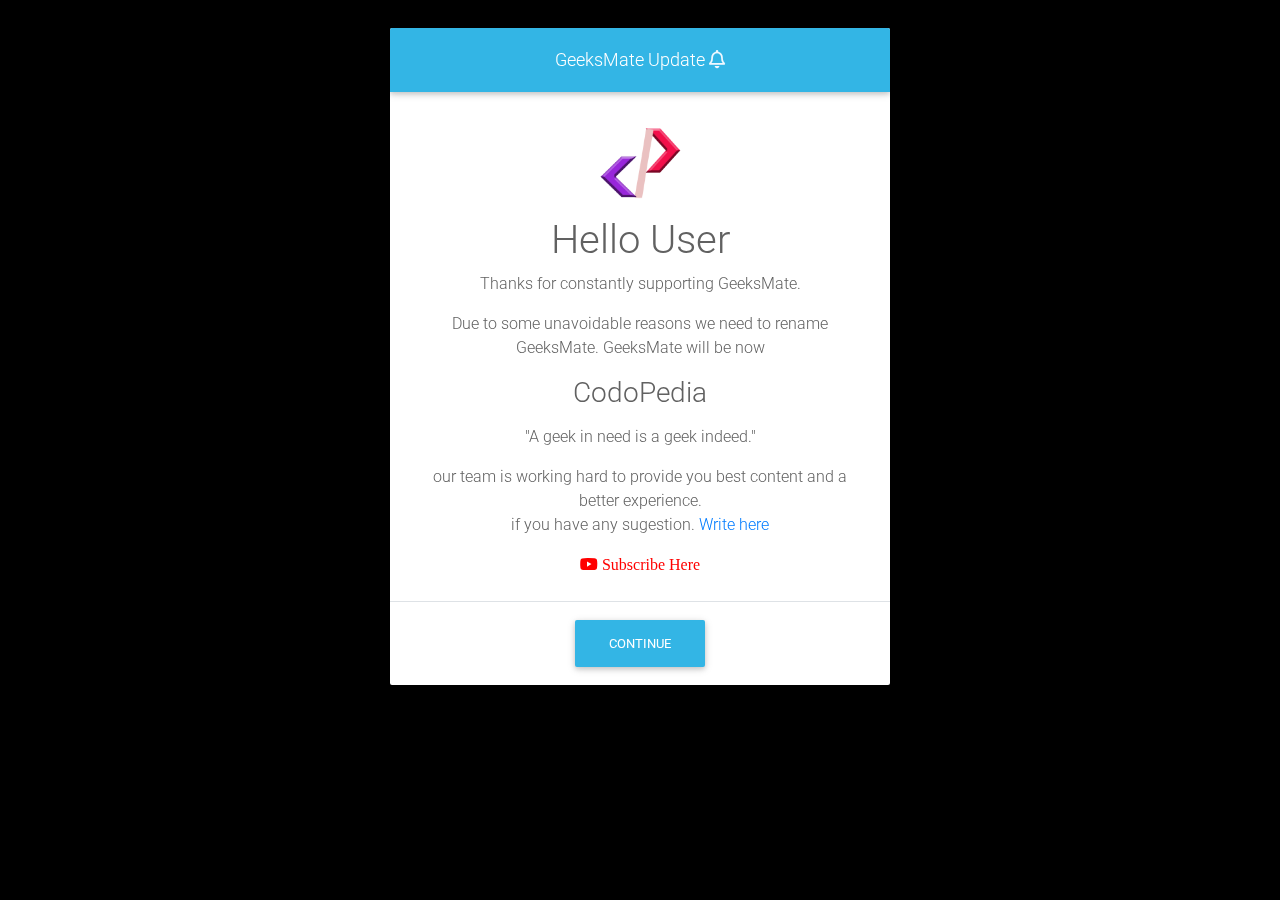
==== commit 71ed5052: "codopedia update" ====
--- a/index.html
+++ b/index.html
@@ -1,203 +1,86 @@
 <!DOCTYPE html>
-<html lang="en"> 
+<html lang="en">
 <head>
-    <title>GeeksMate - A Computer Science Portal</title>
-    
-    <!-- Meta -->
-    <meta charset="utf-8">
-    <meta http-equiv="X-UA-Compatible" content="IE=edge">
-    <meta name="viewport" content="width=device-width, initial-scale=1.0">
-    <meta name="description" content="A Computer Scienece Portal to help geeks.">
-    <meta name="author" content="Ankit Thakur">    
-    <link rel="shortcut icon" href="favicon.ico"> 
-    
-    <!-- Google Font -->
-    <link href="https://fonts.googleapis.com/css?family=Poppins:300,400,500,600,700&display=swap" rel="stylesheet">
-    
-    <!-- FontAwesome JS-->
-    <script defer src="assets/fontawesome/js/all.min.js"></script>
+  <meta charset="UTF-8">
+  <meta name="viewport" content="width=device-width, initial-scale=1, shrink-to-fit=no">
+  <meta http-equiv="x-ua-compatible" content="ie=edge">
+  <title>GeeksMate | CodoPedia</title>
+  <!-- MDB icon -->
+  <link rel="icon" href="img/codepedia-logo.png" type="image/x-icon">
+  <!-- Font Awesome -->
+  <link rel="stylesheet" href="https://use.fontawesome.com/releases/v5.11.2/css/all.css">
+  <!-- Google Fonts Roboto -->
+  <link rel="stylesheet" href="https://fonts.googleapis.com/css?family=Roboto:300,400,500,700&display=swap">
+  <!-- Bootstrap core CSS -->
+  <link rel="stylesheet" href="css/bootstrap.min.css">
+  <!-- Material Design Bootstrap -->
+  <link rel="stylesheet" href="css/mdb.min.css">
+  <!-- Your custom styles (optional) -->
+  <link rel="stylesheet" href="css/style.css">
 
-    <!-- Theme CSS -->  
-    <link id="theme-style" rel="stylesheet" href="assets/css/theme.css">
+  <script src="https://code.jquery.com/jquery-3.5.1.min.js"></script>
+    <script>
+    $(document).ready(function(){
+      $("#myModal").modal('show');
+    });
+  </script>
+</head>
+<body style="background-color: black;">
 
-</head> 
+<!-- Button trigger modal-->
+<!--Modal: modalPush-->
+<div class="modal fade" id="myModal" tabindex="-1" role="dialog" aria-labelledby="exampleModalLabel"
+  aria-hidden="true">
+  <div class="modal-dialog modal-notify modal-info" role="document">
+    <!--Content-->
+    <div class="modal-content text-center">
+      <!--Header-->
+      <div class="modal-header d-flex justify-content-center">
+        
+        <h1 class="heading"> GeeksMate Update  <i class="far fa-bell" style="color: aliceblue;"></i></h1>
+      </div>
 
-<body>    
-    <header class="header fixed-top">	    
-        <div class="branding docs-branding">
-            <div class="container-fluid position-relative py-2">
-                <div class="docs-logo-wrapper">
-	                <div class="site-logo"><a class="navbar-brand" href="index.html"><img class="logo-icon mr-2" src="assets/images/coderdocs-logo.svg" alt="logo"><span class="logo-text">Geeks<span class="text-alt">Mate</span></span></a></div>    
-                </div><!--//docs-logo-wrapper-->
-	            <div class="docs-top-utilities d-flex justify-content-end align-items-center">
+      <div class="col-4">
+        
+      </div>
+      <!--Body-->
+      <div class="modal-body">
 
-		            <a href="https://www.linkedin.com/in/ankitthakur00/"  target="_blank" class="btn btn-primary d-none d-lg-flex">Get in Touch</a>
-	            </div><!--//docs-top-utilities-->
-            </div><!--//container-->
-        </div><!--//branding-->
-    </header><!--//header-->
-    
-    
-    <div class="page-header theme-bg-dark py-5 text-center position-relative">
-	    <div class="theme-bg-shapes-right"></div>
-	    <div class="theme-bg-shapes-left"></div>
-	    <div class="container">
-		    <h1 class="page-heading single-col-max mx-auto">GeeksMate</h1>
-		    <div class="page-intro single-col-max mx-auto">A Computer Science Portal to help Geeks.</div>
-		    <div class="main-search-box pt-3 d-block mx-auto">
-                 <form class="search-form w-100">
-		            <input type="text" placeholder="Search the docs..." name="search" class="form-control search-input">
-		            <button type="submit" class="btn search-btn" value="Search"><i class="fas fa-search"></i></button>
-		        </form>
-             </div>
-	    </div>
-    </div><!--//page-header-->
-    <div class="page-content">
-	    <div class="container">
-		    <div class="docs-overview py-5">
-			    <div class="row justify-content-center">
-				    <div class="col-12 col-lg-4 py-3">
-					    <div class="card shadow-sm">
-						    <div class="card-body">
-							    <h5 class="card-title mb-3">
-								    <span class="theme-icon-holder card-icon-holder mr-2">
-								        <i class="fas fa-map-signs"></i>
-							        </span><!--//card-icon-holder-->
-							        <span class="card-title-text">Syllabus</span>
-							    </h5>
-							    <div class="card-text">
-								    Set of Topics to get placed in top MNC. 
-							    </div>
-							    <a class="card-link-mask" href="syllabus.html#section-1"></a>
-						    </div><!--//card-body-->
-					    </div><!--//card-->
-				    </div><!--//col-->
-				    <div class="col-12 col-lg-4 py-3">
-					    <div class="card shadow-sm">
-						    <div class="card-body">
-							    <h5 class="card-title mb-3">
-								    <span class="theme-icon-holder card-icon-holder mr-2">
-								        <i class="fas fa-laptop-code"></i>
-							        </span><!--//card-icon-holder-->
-							        <span class="card-title-text">Geek Sheat</span>
-							    </h5>
-							    <div class="card-text">
-								    Curated list of coding questions which are commanly asked in interviews.
-							    </div>
-							    <a class="card-link-mask" href="geeksheat.html"></a>
-						    </div><!--//card-body-->
-					    </div><!--//card-->
-				    </div><!--//col-->
-				    <div class="col-12 col-lg-4 py-3">
-					    <div class="card shadow-sm">
-						    <div class="card-body">
-							    <h5 class="card-title mb-3">
-								    <span class="theme-icon-holder card-icon-holder mr-2">
-								        <i class="fas fa-laptop-code"></i>
-							        </span><!--//card-icon-holder-->
-							        <span class="card-title-text">Competitive Coding</span>
-							    </h5>
-							    <div class="card-text">
-								Starting with Competative coding ? This section is for you.						    
-								</div>
-							    <a class="card-link-mask" href="comp.html"></a>
-						    </div><!--//card-body-->
-					    </div><!--//card-->
-				    </div><!--//col-->
-				    <div class="col-12 col-lg-4 py-3">
-					    <div class="card shadow-sm">
-						    <div class="card-body">
-							    <h5 class="card-title mb-3">
-									<span class="theme-icon-holder card-icon-holder mr-2">
-								        <i class="fas fa-laptop-code"></i>
-							        </span><!--//card-icon-holder-->
-							        <span class="card-title-text">Projects</span>
-							    </h5>
-							    <div class="card-text">
-								    List of various project ideas which can make you stand out of crowd.						    
-								</div>
-							    <a class="card-link-mask" href="projects.html"></a>
-						    </div><!--//card-body-->
-					    </div><!--//card-->
-				    </div><!--//col-->
-				    <div class="col-12 col-lg-4 py-3">
-					    <div class="card shadow-sm">
-						    <div class="card-body">
-							    <h5 class="card-title mb-3">
-								    <span class="theme-icon-holder card-icon-holder mr-2">
-								        <i class="fas fa-laptop-code"></i>
-							        </span><!--//card-icon-holder-->
-							        <span class="card-title-text">Interview Experiences</span>
-							    </h5>
-							    <div class="card-text">
-								Some Interview Experiences of geeks which are already place at top MNC.						    
-								</div>
-							    <a class="card-link-mask" href="comsoon.html"></a>
-						    </div><!--//card-body-->
-					    </div><!--//card-->
-				    </div><!--//col-->
-				    <div class="col-12 col-lg-4 py-3">
-					    <div class="card shadow-sm">
-						    <div class="card-body">
-							    <h5 class="card-title mb-3">
-								    <span class="theme-icon-holder card-icon-holder mr-2">
-								        <i class="fas fa-laptop-code"></i>
-							        </span><!--//card-icon-holder-->
-							        <span class="card-title-text">Resources</span>
-							    </h5>
-							    <div class="card-text">
-								    List of Resources used by multiple geeks to get placed.						    
-								</div>
-							    <a class="card-link-mask" href="docs-page-res.html"></a>
-						    </div><!--//card-body-->
-					    </div><!--//card-->
-				    </div><!--//col-->
-				    <!--//row-->
-		    </div><!--//container-->
-		</div><!--//container-->
-	</div><!--//page-content-->   
-	
-	<div id="mybutton">
-		<button class="btn btn-primary d-none d-lg-flex" data-toggle="modal" data-target="#myModal">Join GeeksMate Community</button>
-	</div>
-	
-	<div class="modal fade" id="myModal" tabindex="-1" role="dialog" aria-labelledby="exampleModalLabel" aria-hidden="true">
-		<div class="modal-dialog modal-dialog-centered" role="document">
-		  <div class="modal-content">
-			<div class="modal-header">
-			  <h5 class="modal-title" id="exampleModalLabel">Hey There !!</h5>
-			  <button type="button" class="close" data-dismiss="modal" aria-label="Close">
-				<span aria-hidden="true">&times;</span>
-			  </button>
-			</div>
-			<div class="modal-body">
-				Join  GeeksMate Community to get latest updates as well as give suggestions to make 
-				geeksmate better.
-			</div>
-			<div class="modal-footer">
-			  <button type="button" class="btn btn-secondary" data-dismiss="modal">Close</button>
-			  <a href="https://t.me/joinchat/Kq6vXBxi-J0o7mvyIJhKPg" class="btn btn-primary d-none d-lg-flex" target="_blank">Join Now</a>
-			</div>
-		  </div>
-		</div>
-	  </div>
+        <img src="img/codepedia-logo.png" style="height: 100px; width: 100px;"
+          class="img-fluid" alt="">
+          <h1>Hello User</h1>
+
+        <p>Thanks for constantly supporting GeeksMate.</p>
+        <p>Due to some unavoidable reasons we need to rename GeeksMate.
+        GeeksMate will be now <h3>CodoPedia</h3></p>
+        <p>"A geek in need is a geek indeed."</p>
+        <p>our team is working hard to provide you best content and a better experience.<br>
+        if you have any sugestion.
+        <a href="https://docs.google.com/forms/d/e/1FAIpQLSeXCU0-wiBv5H9IvSqbOaG1JzrfYaqJPCE8UQYuPVHgeIf66g/viewform" target="_blank">Write here</p></a>
+        <a href="https://www.youtube.com/channel/UC4ba8-1YewpAJnU-Rp4Z2Gg" target="_blank" <i class="fab fa-youtube" style="color: red;"></i> Subscribe Here</a>
+      </div>  
+
+      <!--Footer-->
+      <div class="modal-footer flex-center">
+        <a href="https://www.codopedia.in" class="btn btn-info">Continue</a>
+      </div>
+    </div>
+    <!--/.Content-->
+  </div>
+</div>
+<!--Modal: modalPush-->
 
 
-	<footer class="footer">
-		<div class="container text-center py-5">
-				<small class="copyright">Designed with <i class="fas fa-heart" style="color: #fb866a;"></i> by <a class="theme-link" href="http://themes.3rdwavemedia.com" target="_blank">Ankit Thakur</a></small>
-			<ul class="social-list list-unstyled pt-4 mb-0">
-				<li class="list-inline-item"><a href="https://github.com/ankitthakur00" target="_blank"><i class="fab fa-github fa-fw"></i></a></li> 
-				<li class="list-inline-item"><a href="https://twitter.com/iamankiitt" target="_blank"><i class="fab fa-twitter fa-fw"></i></a></li>	
-			</ul><!--//social-list-->
-		</div>
-	</footer>
-       
-    <!-- Javascript -->          
-    <script src="assets/plugins/jquery-3.4.1.min.js"></script>
-    <script src="assets/plugins/popper.min.js"></script>
-    <script src="assets/plugins/bootstrap/js/bootstrap.min.js"></script>  
+  <!-- jQuery -->
+  <script type="text/javascript" src="js/jquery.min.js"></script>
+  <!-- Bootstrap tooltips -->
+  <script type="text/javascript" src="js/popper.min.js"></script>
+  <!-- Bootstrap core JavaScript -->
+  <script type="text/javascript" src="js/bootstrap.min.js"></script>
+  <!-- MDB core JavaScript -->
+  <script type="text/javascript" src="js/mdb.min.js"></script>
+  <!-- Your custom scripts (optional) -->
+  <script type="text/javascript"></script>
 
 </body>
-</html> 
-
+</html>
